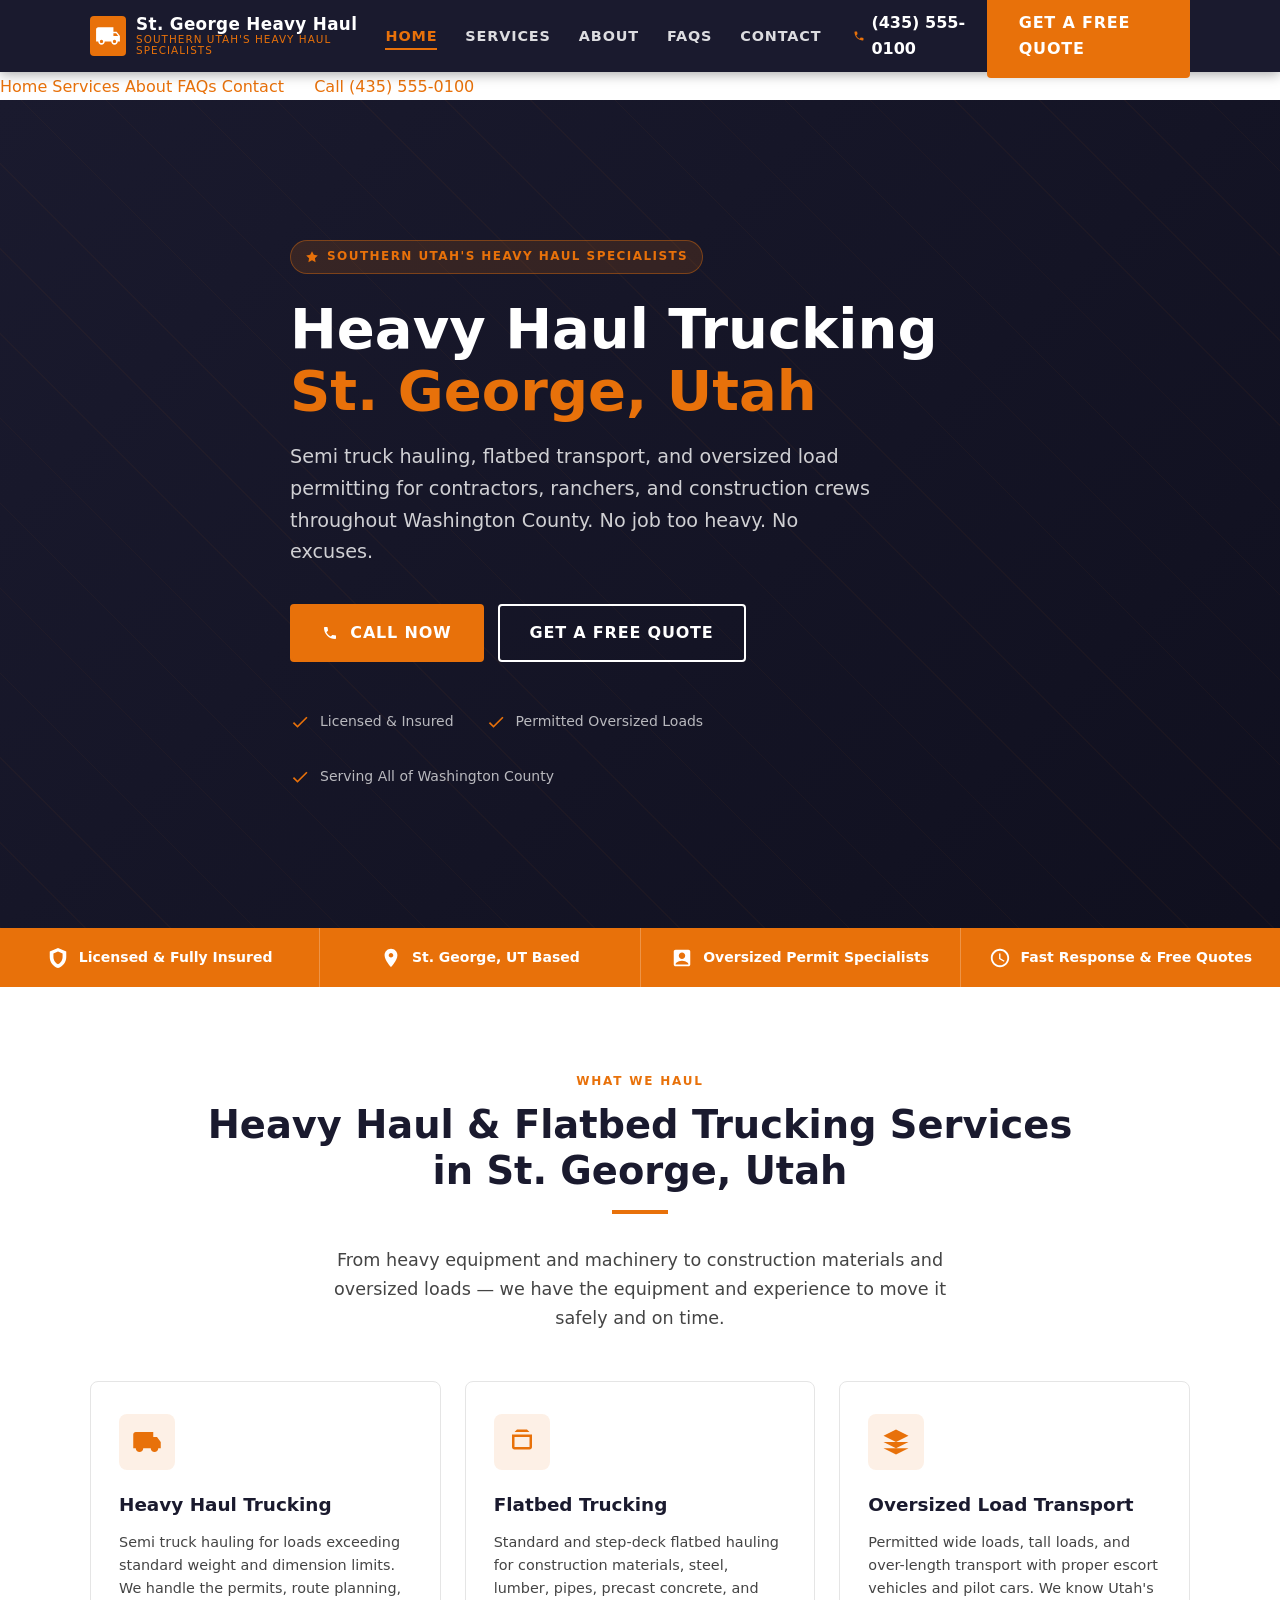
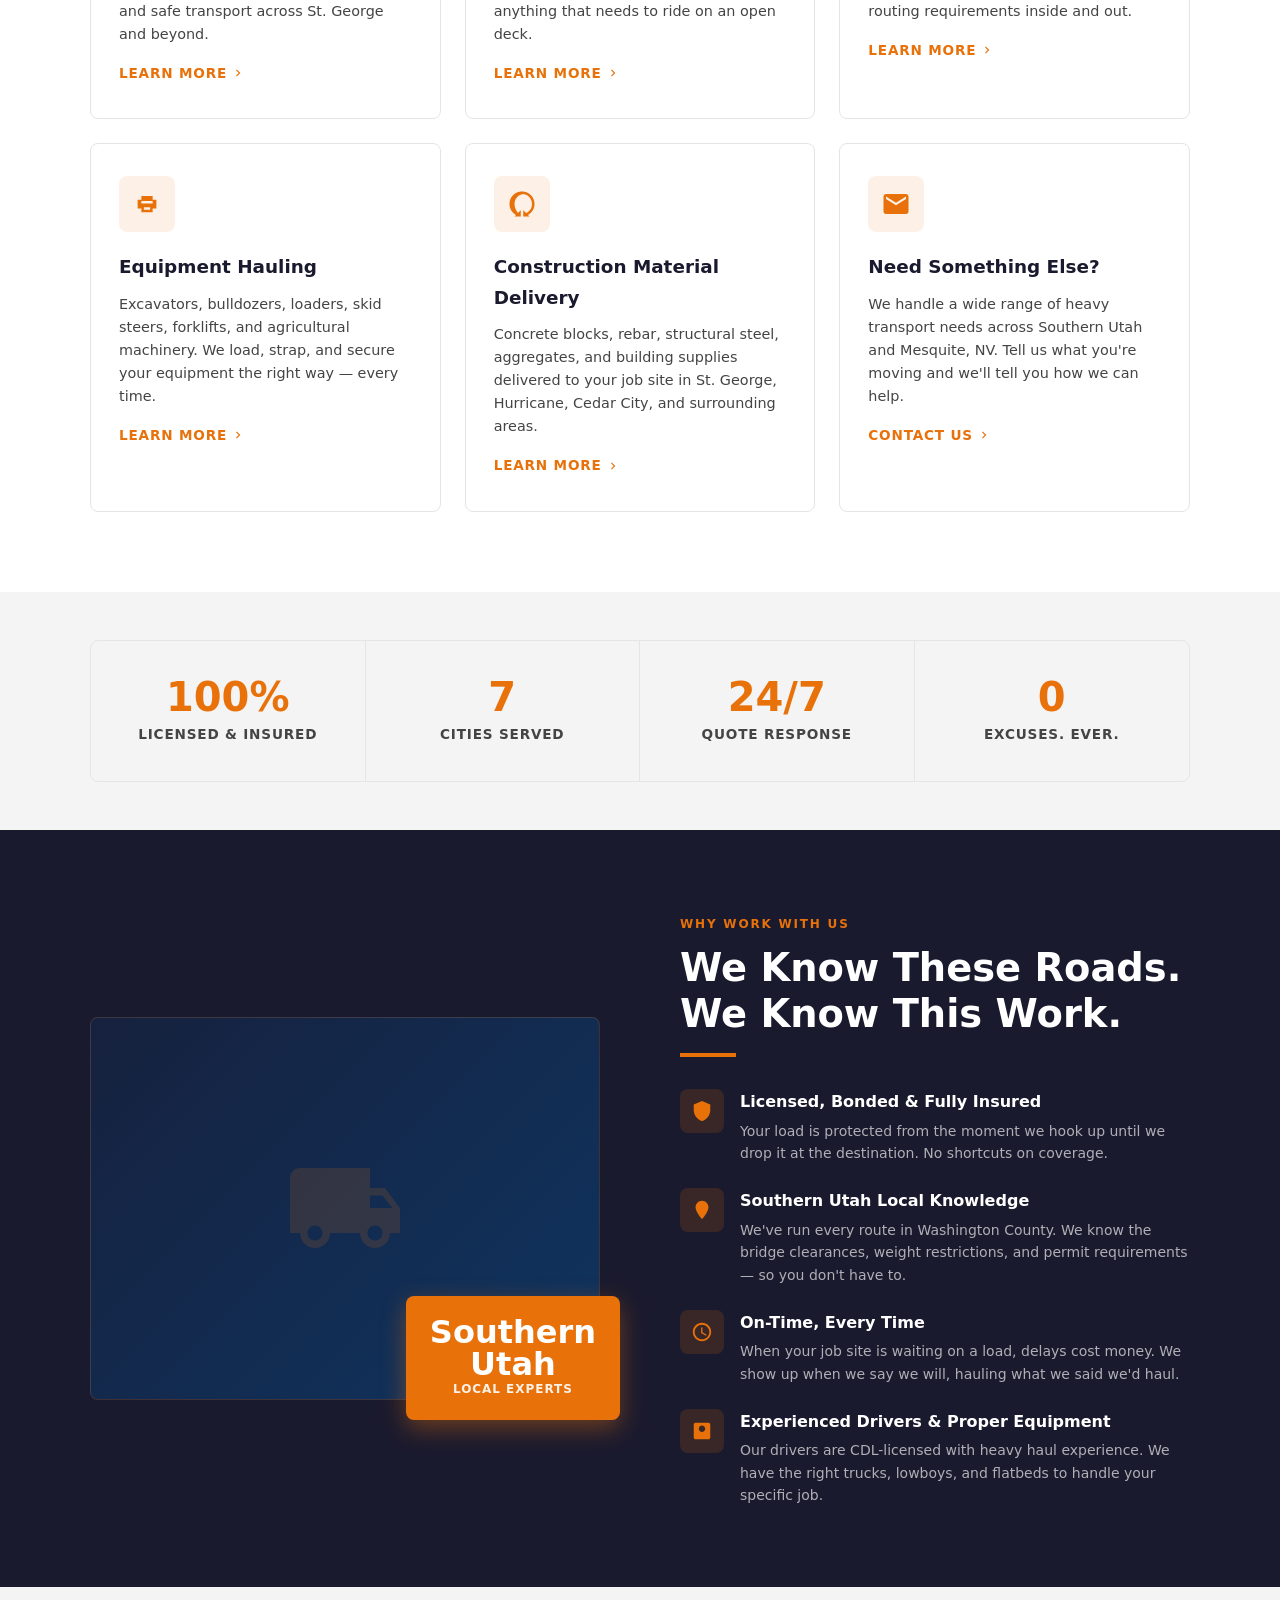
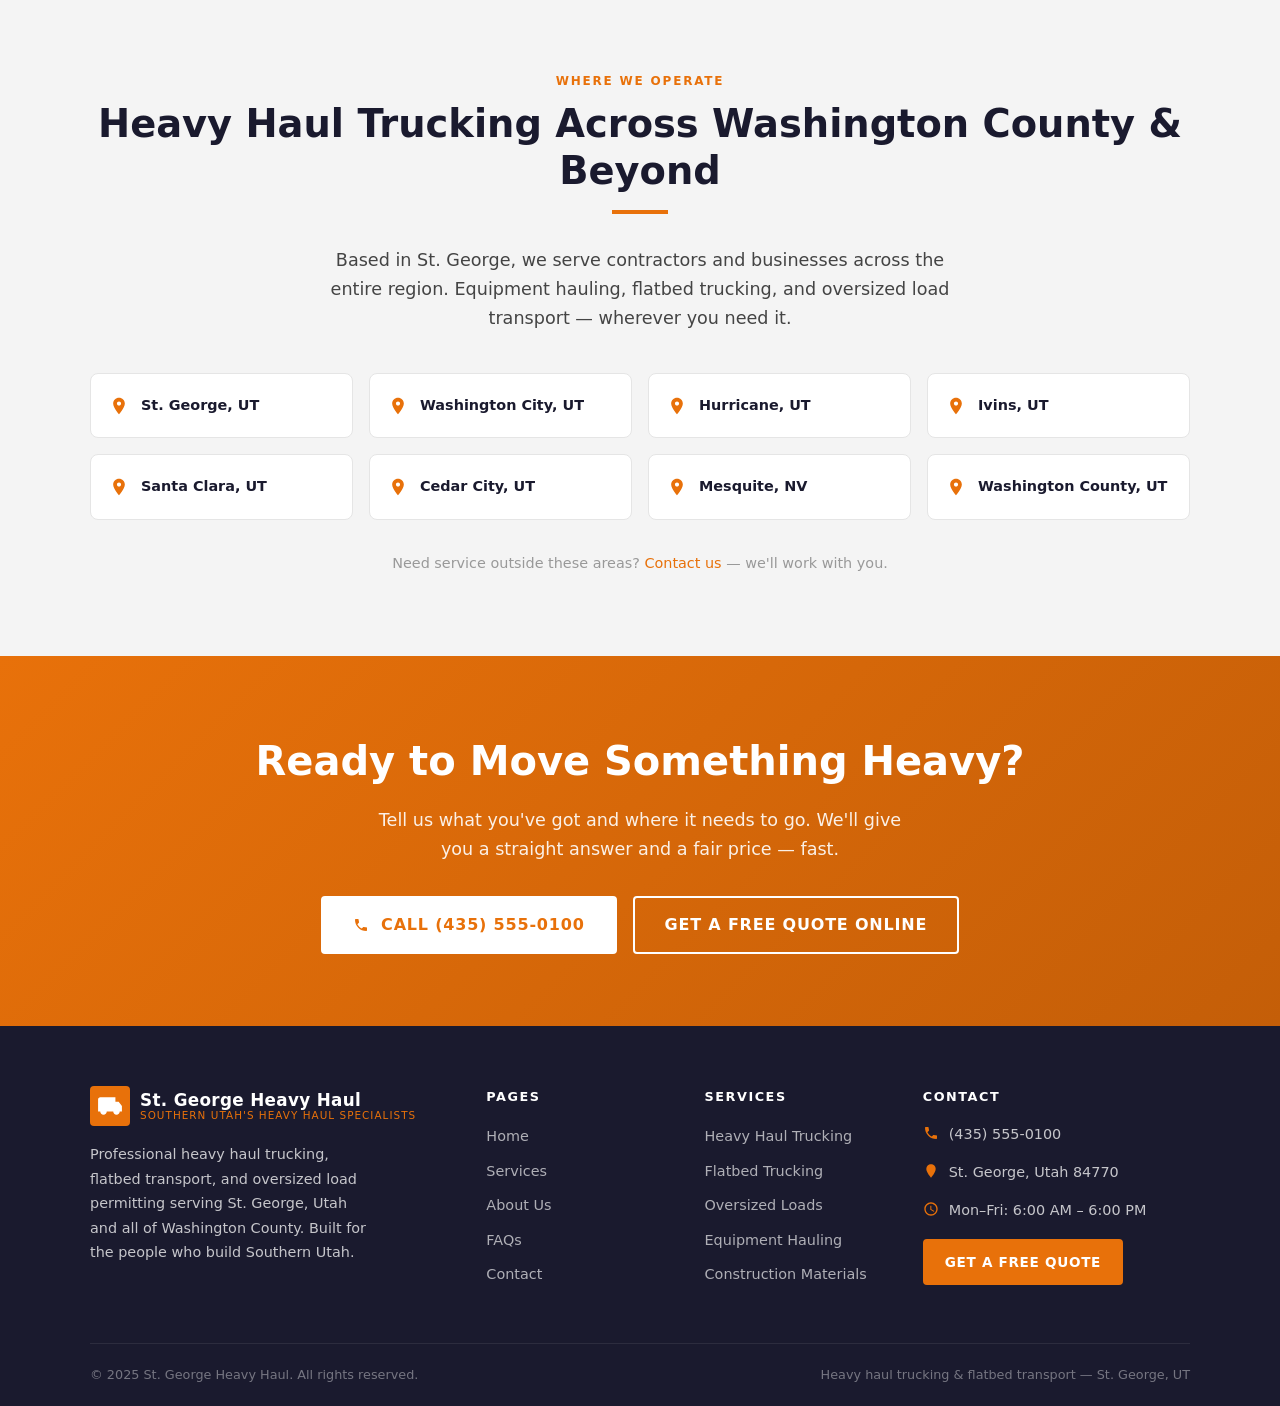
==== index.html @ 9017d4c8 "first commit" ====
<!DOCTYPE html>
<html lang="en">
<head>
  <meta charset="UTF-8" />
  <meta name="viewport" content="width=device-width, initial-scale=1.0" />
  <title>Heavy Haul Trucking St. George Utah | St. George Heavy Haul</title>
  <meta name="description" content="St. George Heavy Haul offers professional heavy haul trucking, flatbed transport, oversized loads, and equipment hauling throughout St. George, UT and Washington County. Call (435) 555-0100 for a free quote." />
  <meta name="robots" content="index, follow" />
  <link rel="canonical" href="https://www.stgeorgeheavyhaul.com/" />

  <!-- Open Graph -->
  <meta property="og:title" content="Heavy Haul Trucking St. George Utah | St. George Heavy Haul" />
  <meta property="og:description" content="Professional heavy haul trucking, flatbed transport, and oversized load services in St. George, UT and all of Washington County." />
  <meta property="og:type" content="website" />
  <meta property="og:url" content="https://www.stgeorgeheavyhaul.com/" />

  <!-- Schema: LocalBusiness -->
  <script type="application/ld+json">
  {
    "@context": "https://schema.org",
    "@type": "LocalBusiness",
    "name": "St. George Heavy Haul",
    "description": "Professional heavy haul trucking, flatbed transport, oversized loads, and equipment hauling serving St. George, Utah and Washington County.",
    "url": "https://www.stgeorgeheavyhaul.com/",
    "telephone": "+14355550100",
    "priceRange": "$$",
    "address": {
      "@type": "PostalAddress",
      "addressLocality": "St. George",
      "addressRegion": "UT",
      "postalCode": "84770",
      "addressCountry": "US"
    },
    "geo": {
      "@type": "GeoCoordinates",
      "latitude": 37.0965,
      "longitude": -113.5684
    },
    "areaServed": [
      "St. George, UT",
      "Washington City, UT",
      "Hurricane, UT",
      "Ivins, UT",
      "Santa Clara, UT",
      "Cedar City, UT",
      "Mesquite, NV"
    ],
    "serviceType": [
      "Heavy Haul Trucking",
      "Flatbed Trucking",
      "Oversized Load Transport",
      "Equipment Hauling",
      "Construction Material Delivery"
    ],
    "openingHours": "Mo-Fr 06:00-18:00",
    "sameAs": []
  }
  </script>

  <link rel="stylesheet" href="css/style.css" />
</head>
<body>

  <!-- ===================== HEADER ===================== -->
  <header class="site-header">
    <div class="container header-inner">
      <a href="index.html" class="site-logo" aria-label="St. George Heavy Haul – Home">
        <div class="logo-icon">
          <!-- Truck SVG icon -->
          <svg viewBox="0 0 24 24" xmlns="http://www.w3.org/2000/svg" aria-hidden="true">
            <path d="M20 8h-3V4H3c-1.1 0-2 .9-2 2v11h2c0 1.66 1.34 3 3 3s3-1.34 3-3h6c0 1.66 1.34 3 3 3s3-1.34 3-3h2v-5l-3-4zM6 18.5c-.83 0-1.5-.67-1.5-1.5s.67-1.5 1.5-1.5 1.5.67 1.5 1.5-.67 1.5-1.5 1.5zm13.5-9l1.96 2.5H17V9.5h2.5zm-1.5 9c-.83 0-1.5-.67-1.5-1.5s.67-1.5 1.5-1.5 1.5.67 1.5 1.5-.67 1.5-1.5 1.5z"/>
          </svg>
        </div>
        <div class="logo-text">
          <span class="logo-name">St. George Heavy Haul</span>
          <span class="logo-tagline">Southern Utah's Heavy Haul Specialists</span>
        </div>
      </a>

      <nav class="site-nav" aria-label="Main navigation">
        <ul class="nav-links">
          <li><a href="index.html" class="active">Home</a></li>
          <li><a href="services.html">Services</a></li>
          <li><a href="about.html">About</a></li>
          <li><a href="faqs.html">FAQs</a></li>
          <li><a href="contact.html">Contact</a></li>
        </ul>
        <div class="header-cta">
          <a href="tel:+14355550100" class="header-phone" aria-label="Call us at (435) 555-0100">
            <svg viewBox="0 0 24 24" aria-hidden="true"><path d="M6.62 10.79c1.44 2.83 3.76 5.14 6.59 6.59l2.2-2.2c.27-.27.67-.36 1.02-.24 1.12.37 2.33.57 3.57.57.55 0 1 .45 1 1V20c0 .55-.45 1-1 1-9.39 0-17-7.61-17-17 0-.55.45-1 1-1h3.5c.55 0 1 .45 1 1 0 1.25.2 2.45.57 3.57.11.35.03.74-.25 1.02l-2.2 2.2z"/></svg>
            (435) 555-0100
          </a>
          <a href="contact.html" class="btn btn-primary">Get a Free Quote</a>
        </div>
      </nav>

      <button class="nav-toggle" aria-label="Toggle navigation" aria-expanded="false">
        <span></span><span></span><span></span>
      </button>
    </div>
  </header>

  <!-- Mobile Nav Overlay -->
  <nav class="mobile-nav" aria-label="Mobile navigation">
    <a href="index.html">Home</a>
    <a href="services.html">Services</a>
    <a href="about.html">About</a>
    <a href="faqs.html">FAQs</a>
    <a href="contact.html">Contact</a>
    <a href="tel:+14355550100" class="mobile-phone">
      <svg viewBox="0 0 24 24" width="20" height="20" fill="white" aria-hidden="true"><path d="M6.62 10.79c1.44 2.83 3.76 5.14 6.59 6.59l2.2-2.2c.27-.27.67-.36 1.02-.24 1.12.37 2.33.57 3.57.57.55 0 1 .45 1 1V20c0 .55-.45 1-1 1-9.39 0-17-7.61-17-17 0-.55.45-1 1-1h3.5c.55 0 1 .45 1 1 0 1.25.2 2.45.57 3.57.11.35.03.74-.25 1.02l-2.2 2.2z"/></svg>
      Call (435) 555-0100
    </a>
  </nav>

  <main>

    <!-- ===================== HERO ===================== -->
    <section class="hero" aria-label="Heavy haul trucking services in St. George Utah">
      <div class="hero-bg" role="img" aria-label="Heavy haul flatbed truck on Southern Utah highway"></div>
      <div class="container">
        <div class="hero-content">
          <div class="hero-badge">
            <svg viewBox="0 0 24 24" width="14" height="14" fill="currentColor" aria-hidden="true"><path d="M12 2l3.09 6.26L22 9.27l-5 4.87 1.18 6.88L12 17.77l-6.18 3.25L7 14.14 2 9.27l6.91-1.01L12 2z"/></svg>
            Southern Utah's Heavy Haul Specialists
          </div>

          <h1>
            Heavy Haul Trucking<br />
            <span class="accent">St. George, Utah</span>
          </h1>

          <p class="hero-sub">
            Semi truck hauling, flatbed transport, and oversized load permitting for contractors, ranchers, and construction crews throughout Washington County. No job too heavy. No excuses.
          </p>

          <div class="hero-actions">
            <a href="tel:+14355550100" class="btn btn-primary">
              <svg viewBox="0 0 24 24" width="16" height="16" fill="currentColor" style="display:inline;vertical-align:middle;margin-right:6px;" aria-hidden="true"><path d="M6.62 10.79c1.44 2.83 3.76 5.14 6.59 6.59l2.2-2.2c.27-.27.67-.36 1.02-.24 1.12.37 2.33.57 3.57.57.55 0 1 .45 1 1V20c0 .55-.45 1-1 1-9.39 0-17-7.61-17-17 0-.55.45-1 1-1h3.5c.55 0 1 .45 1 1 0 1.25.2 2.45.57 3.57.11.35.03.74-.25 1.02l-2.2 2.2z"/></svg>
              Call Now
            </a>
            <a href="contact.html" class="btn btn-outline">Get a Free Quote</a>
          </div>

          <div class="hero-trust">
            <div class="trust-item">
              <svg viewBox="0 0 24 24" aria-hidden="true"><path d="M9 16.17L4.83 12l-1.42 1.41L9 19 21 7l-1.41-1.41z"/></svg>
              Licensed &amp; Insured
            </div>
            <div class="trust-item">
              <svg viewBox="0 0 24 24" aria-hidden="true"><path d="M9 16.17L4.83 12l-1.42 1.41L9 19 21 7l-1.41-1.41z"/></svg>
              Permitted Oversized Loads
            </div>
            <div class="trust-item">
              <svg viewBox="0 0 24 24" aria-hidden="true"><path d="M9 16.17L4.83 12l-1.42 1.41L9 19 21 7l-1.41-1.41z"/></svg>
              Serving All of Washington County
            </div>
          </div>
        </div>
      </div>
    </section>

    <!-- ===================== TRUST BAR ===================== -->
    <div class="trust-bar" role="region" aria-label="Key trust signals">
      <div class="trust-bar-inner">
        <div class="trust-bar-item">
          <svg viewBox="0 0 24 24" aria-hidden="true"><path d="M12 1L3 5v6c0 5.55 3.84 10.74 9 12 5.16-1.26 9-6.45 9-12V5l-9-4zm0 4l5 2.18V11c0 3.5-2.33 6.79-5 7.93-2.67-1.14-5-4.43-5-7.93V7.18L12 5z"/></svg>
          Licensed &amp; Fully Insured
        </div>
        <div class="trust-bar-item">
          <svg viewBox="0 0 24 24" aria-hidden="true"><path d="M12 2C8.13 2 5 5.13 5 9c0 5.25 7 13 7 13s7-7.75 7-13c0-3.87-3.13-7-7-7zm0 9.5c-1.38 0-2.5-1.12-2.5-2.5s1.12-2.5 2.5-2.5 2.5 1.12 2.5 2.5-1.12 2.5-2.5 2.5z"/></svg>
          St. George, UT Based
        </div>
        <div class="trust-bar-item">
          <svg viewBox="0 0 24 24" aria-hidden="true"><path d="M19 3H5c-1.1 0-2 .9-2 2v14c0 1.1.9 2 2 2h14c1.1 0 2-.9 2-2V5c0-1.1-.9-2-2-2zm-7 3c1.93 0 3.5 1.57 3.5 3.5S13.93 13 12 13s-3.5-1.57-3.5-3.5S10.07 6 12 6zm7 13H5v-.23c0-.62.28-1.2.76-1.58C7.47 15.82 9.64 15 12 15s4.53.82 6.24 2.19c.48.38.76.97.76 1.58V19z"/></svg>
          Oversized Permit Specialists
        </div>
        <div class="trust-bar-item">
          <svg viewBox="0 0 24 24" aria-hidden="true"><path d="M11.99 2C6.47 2 2 6.48 2 12s4.47 10 9.99 10C17.52 22 22 17.52 22 12S17.52 2 11.99 2zM12 20c-4.42 0-8-3.58-8-8s3.58-8 8-8 8 3.58 8 8-3.58 8-8 8zm.5-13H11v6l5.25 3.15.75-1.23-4.5-2.67V7z"/></svg>
          Fast Response &amp; Free Quotes
        </div>
      </div>
    </div>

    <!-- ===================== SERVICES OVERVIEW ===================== -->
    <section class="section-pad" aria-labelledby="services-heading">
      <div class="container">
        <div class="text-center" style="margin-bottom: 48px;">
          <span class="section-label">What We Haul</span>
          <h2 class="section-title" id="services-heading">
            Heavy Haul &amp; Flatbed Trucking Services<br />in St. George, Utah
          </h2>
          <div class="divider center"></div>
          <p class="section-sub">
            From heavy equipment and machinery to construction materials and oversized loads — we have the equipment and experience to move it safely and on time.
          </p>
        </div>

        <div class="services-grid">

          <a href="services.html#heavy-haul" class="service-card">
            <div class="service-icon" aria-hidden="true">
              <svg viewBox="0 0 24 24"><path d="M20 8h-3V4H3c-1.1 0-2 .9-2 2v11h2c0 1.66 1.34 3 3 3s3-1.34 3-3h6c0 1.66 1.34 3 3 3s3-1.34 3-3h2v-5l-3-4z"/></svg>
            </div>
            <h3>Heavy Haul Trucking</h3>
            <p>Semi truck hauling for loads exceeding standard weight and dimension limits. We handle the permits, route planning, and safe transport across St. George and beyond.</p>
            <span class="card-link">Learn More <svg viewBox="0 0 24 24" aria-hidden="true"><path d="M8.59 16.59L13.17 12 8.59 7.41 10 6l6 6-6 6z"/></svg></span>
          </a>

          <a href="services.html#flatbed" class="service-card">
            <div class="service-icon" aria-hidden="true">
              <svg viewBox="0 0 24 24"><path d="M4 16c0 1.1.9 2 2 2h12c1.1 0 2-.9 2-2V6H4v10zm2-8h12v8H6V8zm10-6H8L6 4h12l-2-2z"/></svg>
            </div>
            <h3>Flatbed Trucking</h3>
            <p>Standard and step-deck flatbed hauling for construction materials, steel, lumber, pipes, precast concrete, and anything that needs to ride on an open deck.</p>
            <span class="card-link">Learn More <svg viewBox="0 0 24 24" aria-hidden="true"><path d="M8.59 16.59L13.17 12 8.59 7.41 10 6l6 6-6 6z"/></svg></span>
          </a>

          <a href="services.html#oversized" class="service-card">
            <div class="service-icon" aria-hidden="true">
              <svg viewBox="0 0 24 24"><path d="M12 2L2 7l10 5 10-5-10-5zM2 17l10 5 10-5M2 12l10 5 10-5"/></svg>
            </div>
            <h3>Oversized Load Transport</h3>
            <p>Permitted wide loads, tall loads, and over-length transport with proper escort vehicles and pilot cars. We know Utah's routing requirements inside and out.</p>
            <span class="card-link">Learn More <svg viewBox="0 0 24 24" aria-hidden="true"><path d="M8.59 16.59L13.17 12 8.59 7.41 10 6l6 6-6 6z"/></svg></span>
          </a>

          <a href="services.html#equipment" class="service-card">
            <div class="service-icon" aria-hidden="true">
              <svg viewBox="0 0 24 24"><path d="M19.5 8.5h-3v-3h-9v3h-3v7h3v3h9v-3h3v-7zm-5 8h-5v-2h5v2zm2-5h-9v-2h9v2z"/></svg>
            </div>
            <h3>Equipment Hauling</h3>
            <p>Excavators, bulldozers, loaders, skid steers, forklifts, and agricultural machinery. We load, strap, and secure your equipment the right way — every time.</p>
            <span class="card-link">Learn More <svg viewBox="0 0 24 24" aria-hidden="true"><path d="M8.59 16.59L13.17 12 8.59 7.41 10 6l6 6-6 6z"/></svg></span>
          </a>

          <a href="services.html#construction" class="service-card">
            <div class="service-icon" aria-hidden="true">
              <svg viewBox="0 0 24 24"><path d="M13 2.05v2.02c3.95.49 7 3.85 7 7.93 0 3.21-1.81 6-4.72 7.28L13 17v5h5l-1.22-1.22C19.91 19.07 22 15.76 22 12c0-5.18-3.95-9.45-9-9.95zM11 2.05C5.95 2.55 2 6.82 2 12c0 3.76 2.09 7.07 5.22 8.78L6 22h5v-5l-2.28 2.28C7.81 18 6 15.21 6 12c0-4.08 3.05-7.44 7-7.93V2.05z"/></svg>
            </div>
            <h3>Construction Material Delivery</h3>
            <p>Concrete blocks, rebar, structural steel, aggregates, and building supplies delivered to your job site in St. George, Hurricane, Cedar City, and surrounding areas.</p>
            <span class="card-link">Learn More <svg viewBox="0 0 24 24" aria-hidden="true"><path d="M8.59 16.59L13.17 12 8.59 7.41 10 6l6 6-6 6z"/></svg></span>
          </a>

          <a href="contact.html" class="service-card">
            <div class="service-icon" aria-hidden="true">
              <svg viewBox="0 0 24 24"><path d="M20 4H4c-1.1 0-2 .9-2 2v12c0 1.1.9 2 2 2h16c1.1 0 2-.9 2-2V6c0-1.1-.9-2-2-2zm0 4l-8 5-8-5V6l8 5 8-5v2z"/></svg>
            </div>
            <h3>Need Something Else?</h3>
            <p>We handle a wide range of heavy transport needs across Southern Utah and Mesquite, NV. Tell us what you're moving and we'll tell you how we can help.</p>
            <span class="card-link">Contact Us <svg viewBox="0 0 24 24" aria-hidden="true"><path d="M8.59 16.59L13.17 12 8.59 7.41 10 6l6 6-6 6z"/></svg></span>
          </a>

        </div>
      </div>
    </section>

    <!-- ===================== STATS ROW ===================== -->
    <section class="section-pad-sm" style="background: var(--off-white);" aria-label="Company statistics">
      <div class="container">
        <div class="stats-row">
          <div class="stat-block">
            <div class="num">100%</div>
            <div class="label">Licensed &amp; Insured</div>
          </div>
          <div class="stat-block">
            <div class="num">7</div>
            <div class="label">Cities Served</div>
          </div>
          <div class="stat-block">
            <div class="num">24/7</div>
            <div class="label">Quote Response</div>
          </div>
          <div class="stat-block">
            <div class="num">0</div>
            <div class="label">Excuses. Ever.</div>
          </div>
        </div>
      </div>
    </section>

    <!-- ===================== WHY CHOOSE US ===================== -->
    <section class="section-pad why-section" aria-labelledby="why-heading">
      <div class="container">
        <div class="why-grid">
          <div class="why-image-block">
            <div class="why-image-placeholder" role="img" aria-label="Heavy haul flatbed truck loaded with construction equipment in Washington County Utah">
              <svg viewBox="0 0 24 24" xmlns="http://www.w3.org/2000/svg" aria-hidden="true">
                <path d="M20 8h-3V4H3c-1.1 0-2 .9-2 2v11h2c0 1.66 1.34 3 3 3s3-1.34 3-3h6c0 1.66 1.34 3 3 3s3-1.34 3-3h2v-5l-3-4zM6 18.5c-.83 0-1.5-.67-1.5-1.5s.67-1.5 1.5-1.5 1.5.67 1.5 1.5-.67 1.5-1.5 1.5zm13.5-9l1.96 2.5H17V9.5h2.5zm-1.5 9c-.83 0-1.5-.67-1.5-1.5s.67-1.5 1.5-1.5 1.5.67 1.5 1.5-.67 1.5-1.5 1.5z"/>
              </svg>
            </div>
            <div class="why-stat-badge">
              <div class="stat-num">Southern<br />Utah</div>
              <div class="stat-label">Local Experts</div>
            </div>
          </div>

          <div class="why-text">
            <span class="section-label">Why Work With Us</span>
            <h2 class="section-title light" id="why-heading">
              We Know These Roads.<br />We Know This Work.
            </h2>
            <div class="divider"></div>

            <div class="why-list">
              <div class="why-item">
                <div class="why-item-icon" aria-hidden="true">
                  <svg viewBox="0 0 24 24"><path d="M12 1L3 5v6c0 5.55 3.84 10.74 9 12 5.16-1.26 9-6.45 9-12V5l-9-4z"/></svg>
                </div>
                <div class="why-item-text">
                  <h4>Licensed, Bonded &amp; Fully Insured</h4>
                  <p>Your load is protected from the moment we hook up until we drop it at the destination. No shortcuts on coverage.</p>
                </div>
              </div>

              <div class="why-item">
                <div class="why-item-icon" aria-hidden="true">
                  <svg viewBox="0 0 24 24"><path d="M12 2C8.13 2 5 5.13 5 9c0 5.25 7 13 7 13s7-7.75 7-13c0-3.87-3.13-7-7-7z"/></svg>
                </div>
                <div class="why-item-text">
                  <h4>Southern Utah Local Knowledge</h4>
                  <p>We've run every route in Washington County. We know the bridge clearances, weight restrictions, and permit requirements — so you don't have to.</p>
                </div>
              </div>

              <div class="why-item">
                <div class="why-item-icon" aria-hidden="true">
                  <svg viewBox="0 0 24 24"><path d="M11.99 2C6.47 2 2 6.48 2 12s4.47 10 9.99 10C17.52 22 22 17.52 22 12S17.52 2 11.99 2zM12 20c-4.42 0-8-3.58-8-8s3.58-8 8-8 8 3.58 8 8-3.58 8-8 8zm.5-13H11v6l5.25 3.15.75-1.23-4.5-2.67V7z"/></svg>
                </div>
                <div class="why-item-text">
                  <h4>On-Time, Every Time</h4>
                  <p>When your job site is waiting on a load, delays cost money. We show up when we say we will, hauling what we said we'd haul.</p>
                </div>
              </div>

              <div class="why-item">
                <div class="why-item-icon" aria-hidden="true">
                  <svg viewBox="0 0 24 24"><path d="M19 3H5c-1.1 0-2 .9-2 2v14c0 1.1.9 2 2 2h14c1.1 0 2-.9 2-2V5c0-1.1-.9-2-2-2zm-7 3c1.93 0 3.5 1.57 3.5 3.5S13.93 13 12 13s-3.5-1.57-3.5-3.5S10.07 6 12 6z"/></svg>
                </div>
                <div class="why-item-text">
                  <h4>Experienced Drivers &amp; Proper Equipment</h4>
                  <p>Our drivers are CDL-licensed with heavy haul experience. We have the right trucks, lowboys, and flatbeds to handle your specific job.</p>
                </div>
              </div>
            </div>
          </div>
        </div>
      </div>
    </section>

    <!-- ===================== SERVICE AREAS ===================== -->
    <section class="section-pad areas-section" aria-labelledby="areas-heading">
      <div class="container">
        <div class="text-center" style="margin-bottom: 40px;">
          <span class="section-label">Where We Operate</span>
          <h2 class="section-title" id="areas-heading">
            Heavy Haul Trucking Across Washington County &amp; Beyond
          </h2>
          <div class="divider center"></div>
          <p class="section-sub">
            Based in St. George, we serve contractors and businesses across the entire region. Equipment hauling, flatbed trucking, and oversized load transport — wherever you need it.
          </p>
        </div>

        <div class="areas-grid">
          <div class="area-card">
            <svg viewBox="0 0 24 24" aria-hidden="true"><path d="M12 2C8.13 2 5 5.13 5 9c0 5.25 7 13 7 13s7-7.75 7-13c0-3.87-3.13-7-7-7zm0 9.5c-1.38 0-2.5-1.12-2.5-2.5s1.12-2.5 2.5-2.5 2.5 1.12 2.5 2.5-1.12 2.5-2.5 2.5z"/></svg>
            <span>St. George, UT</span>
          </div>
          <div class="area-card">
            <svg viewBox="0 0 24 24" aria-hidden="true"><path d="M12 2C8.13 2 5 5.13 5 9c0 5.25 7 13 7 13s7-7.75 7-13c0-3.87-3.13-7-7-7zm0 9.5c-1.38 0-2.5-1.12-2.5-2.5s1.12-2.5 2.5-2.5 2.5 1.12 2.5 2.5-1.12 2.5-2.5 2.5z"/></svg>
            <span>Washington City, UT</span>
          </div>
          <div class="area-card">
            <svg viewBox="0 0 24 24" aria-hidden="true"><path d="M12 2C8.13 2 5 5.13 5 9c0 5.25 7 13 7 13s7-7.75 7-13c0-3.87-3.13-7-7-7zm0 9.5c-1.38 0-2.5-1.12-2.5-2.5s1.12-2.5 2.5-2.5 2.5 1.12 2.5 2.5-1.12 2.5-2.5 2.5z"/></svg>
            <span>Hurricane, UT</span>
          </div>
          <div class="area-card">
            <svg viewBox="0 0 24 24" aria-hidden="true"><path d="M12 2C8.13 2 5 5.13 5 9c0 5.25 7 13 7 13s7-7.75 7-13c0-3.87-3.13-7-7-7zm0 9.5c-1.38 0-2.5-1.12-2.5-2.5s1.12-2.5 2.5-2.5 2.5 1.12 2.5 2.5-1.12 2.5-2.5 2.5z"/></svg>
            <span>Ivins, UT</span>
          </div>
          <div class="area-card">
            <svg viewBox="0 0 24 24" aria-hidden="true"><path d="M12 2C8.13 2 5 5.13 5 9c0 5.25 7 13 7 13s7-7.75 7-13c0-3.87-3.13-7-7-7zm0 9.5c-1.38 0-2.5-1.12-2.5-2.5s1.12-2.5 2.5-2.5 2.5 1.12 2.5 2.5-1.12 2.5-2.5 2.5z"/></svg>
            <span>Santa Clara, UT</span>
          </div>
          <div class="area-card">
            <svg viewBox="0 0 24 24" aria-hidden="true"><path d="M12 2C8.13 2 5 5.13 5 9c0 5.25 7 13 7 13s7-7.75 7-13c0-3.87-3.13-7-7-7zm0 9.5c-1.38 0-2.5-1.12-2.5-2.5s1.12-2.5 2.5-2.5 2.5 1.12 2.5 2.5-1.12 2.5-2.5 2.5z"/></svg>
            <span>Cedar City, UT</span>
          </div>
          <div class="area-card">
            <svg viewBox="0 0 24 24" aria-hidden="true"><path d="M12 2C8.13 2 5 5.13 5 9c0 5.25 7 13 7 13s7-7.75 7-13c0-3.87-3.13-7-7-7zm0 9.5c-1.38 0-2.5-1.12-2.5-2.5s1.12-2.5 2.5-2.5 2.5 1.12 2.5 2.5-1.12 2.5-2.5 2.5z"/></svg>
            <span>Mesquite, NV</span>
          </div>
          <div class="area-card">
            <svg viewBox="0 0 24 24" aria-hidden="true"><path d="M12 2C8.13 2 5 5.13 5 9c0 5.25 7 13 7 13s7-7.75 7-13c0-3.87-3.13-7-7-7zm0 9.5c-1.38 0-2.5-1.12-2.5-2.5s1.12-2.5 2.5-2.5 2.5 1.12 2.5 2.5-1.12 2.5-2.5 2.5z"/></svg>
            <span>Washington County, UT</span>
          </div>
        </div>

        <p style="text-align:center; margin-top: 32px; color: var(--gray-mid); font-size: 0.9rem;">
          Need service outside these areas? <a href="contact.html">Contact us</a> — we'll work with you.
        </p>
      </div>
    </section>

    <!-- ===================== CTA BANNER ===================== -->
    <section class="cta-banner" aria-label="Contact us call to action">
      <div class="container">
        <h2>Ready to Move Something Heavy?</h2>
        <p>
          Tell us what you've got and where it needs to go. We'll give you a straight answer and a fair price — fast.
        </p>
        <div class="cta-actions">
          <a href="tel:+14355550100" class="btn btn-white">
            <svg viewBox="0 0 24 24" width="16" height="16" fill="currentColor" style="display:inline;vertical-align:middle;margin-right:6px;" aria-hidden="true"><path d="M6.62 10.79c1.44 2.83 3.76 5.14 6.59 6.59l2.2-2.2c.27-.27.67-.36 1.02-.24 1.12.37 2.33.57 3.57.57.55 0 1 .45 1 1V20c0 .55-.45 1-1 1-9.39 0-17-7.61-17-17 0-.55.45-1 1-1h3.5c.55 0 1 .45 1 1 0 1.25.2 2.45.57 3.57.11.35.03.74-.25 1.02l-2.2 2.2z"/></svg>
            Call (435) 555-0100
          </a>
          <a href="contact.html" class="btn btn-outline">Get a Free Quote Online</a>
        </div>
      </div>
    </section>

  </main>

  <!-- ===================== FOOTER ===================== -->
  <footer class="site-footer" aria-label="Site footer">
    <div class="container">
      <div class="footer-grid">
        <div class="footer-brand">
          <a href="index.html" class="site-logo" aria-label="St. George Heavy Haul – Home">
            <div class="logo-icon">
              <svg viewBox="0 0 24 24" aria-hidden="true"><path d="M20 8h-3V4H3c-1.1 0-2 .9-2 2v11h2c0 1.66 1.34 3 3 3s3-1.34 3-3h6c0 1.66 1.34 3 3 3s3-1.34 3-3h2v-5l-3-4z"/></svg>
            </div>
            <div class="logo-text">
              <span class="logo-name">St. George Heavy Haul</span>
              <span class="logo-tagline">Southern Utah's Heavy Haul Specialists</span>
            </div>
          </a>
          <p>Professional heavy haul trucking, flatbed transport, and oversized load permitting serving St. George, Utah and all of Washington County. Built for the people who build Southern Utah.</p>
        </div>

        <div class="footer-col">
          <h4>Pages</h4>
          <ul>
            <li><a href="index.html">Home</a></li>
            <li><a href="services.html">Services</a></li>
            <li><a href="about.html">About Us</a></li>
            <li><a href="faqs.html">FAQs</a></li>
            <li><a href="contact.html">Contact</a></li>
          </ul>
        </div>

        <div class="footer-col">
          <h4>Services</h4>
          <ul>
            <li><a href="services.html#heavy-haul">Heavy Haul Trucking</a></li>
            <li><a href="services.html#flatbed">Flatbed Trucking</a></li>
            <li><a href="services.html#oversized">Oversized Loads</a></li>
            <li><a href="services.html#equipment">Equipment Hauling</a></li>
            <li><a href="services.html#construction">Construction Materials</a></li>
          </ul>
        </div>

        <div class="footer-col">
          <h4>Contact</h4>
          <div class="footer-contact-item">
            <svg viewBox="0 0 24 24" aria-hidden="true"><path d="M6.62 10.79c1.44 2.83 3.76 5.14 6.59 6.59l2.2-2.2c.27-.27.67-.36 1.02-.24 1.12.37 2.33.57 3.57.57.55 0 1 .45 1 1V20c0 .55-.45 1-1 1-9.39 0-17-7.61-17-17 0-.55.45-1 1-1h3.5c.55 0 1 .45 1 1 0 1.25.2 2.45.57 3.57.11.35.03.74-.25 1.02l-2.2 2.2z"/></svg>
            <a href="tel:+14355550100">(435) 555-0100</a>
          </div>
          <div class="footer-contact-item">
            <svg viewBox="0 0 24 24" aria-hidden="true"><path d="M12 2C8.13 2 5 5.13 5 9c0 5.25 7 13 7 13s7-7.75 7-13c0-3.87-3.13-7-7-7z"/></svg>
            <span>St. George, Utah 84770</span>
          </div>
          <div class="footer-contact-item">
            <svg viewBox="0 0 24 24" aria-hidden="true"><path d="M11.99 2C6.47 2 2 6.48 2 12s4.47 10 9.99 10C17.52 22 22 17.52 22 12S17.52 2 11.99 2zM12 20c-4.42 0-8-3.58-8-8s3.58-8 8-8 8 3.58 8 8-3.58 8-8 8zm.5-13H11v6l5.25 3.15.75-1.23-4.5-2.67V7z"/></svg>
            <span>Mon–Fri: 6:00 AM – 6:00 PM</span>
          </div>
          <div style="margin-top: 16px;">
            <a href="contact.html" class="btn btn-primary" style="padding: 10px 20px; font-size: 0.85rem;">Get a Free Quote</a>
          </div>
        </div>
      </div>

      <div class="footer-bottom">
        <span>&copy; 2025 St. George Heavy Haul. All rights reserved.</span>
        <span>Heavy haul trucking &amp; flatbed transport — St. George, UT</span>
      </div>
    </div>
  </footer>

  <script src="js/main.js"></script>
</body>
</html>
---- css/style.css ----
/* =============================================
   St. George Heavy Haul — Main Stylesheet
   ============================================= */

/* --- Reset & Base --- */
*, *::before, *::after {
  box-sizing: border-box;
  margin: 0;
  padding: 0;
}

:root {
  --charcoal: #1a1a2e;
  --charcoal-mid: #16213e;
  --charcoal-light: #0f3460;
  --orange: #e8710a;
  --orange-dark: #c45e08;
  --orange-light: #ff8c2a;
  --white: #ffffff;
  --off-white: #f4f4f4;
  --gray-light: #e5e5e5;
  --gray-mid: #999;
  --gray-dark: #444;
  --text: #1a1a2e;
  --font-sans: 'Segoe UI', system-ui, -apple-system, sans-serif;
  --max-width: 1140px;
  --header-height: 72px;
}

html {
  scroll-behavior: smooth;
}

body {
  font-family: var(--font-sans);
  color: var(--text);
  background: var(--white);
  line-height: 1.65;
  font-size: 16px;
}

img {
  max-width: 100%;
  display: block;
}

a {
  color: var(--orange);
  text-decoration: none;
}

a:hover {
  color: var(--orange-dark);
}

ul {
  list-style: none;
}

/* --- Utility --- */
.container {
  max-width: var(--max-width);
  margin: 0 auto;
  padding: 0 20px;
}

.section-pad {
  padding: 80px 0;
}

.section-pad-sm {
  padding: 48px 0;
}

.text-center { text-align: center; }
.text-orange { color: var(--orange); }

.btn {
  display: inline-block;
  padding: 14px 30px;
  border-radius: 4px;
  font-size: 1rem;
  font-weight: 700;
  text-transform: uppercase;
  letter-spacing: 0.05em;
  cursor: pointer;
  border: 2px solid transparent;
  transition: background 0.2s, color 0.2s, border-color 0.2s, transform 0.15s;
  text-decoration: none;
}

.btn:active {
  transform: translateY(1px);
}

.btn-primary {
  background: var(--orange);
  color: var(--white);
  border-color: var(--orange);
}

.btn-primary:hover {
  background: var(--orange-dark);
  border-color: var(--orange-dark);
  color: var(--white);
}

.btn-outline {
  background: transparent;
  color: var(--white);
  border-color: var(--white);
}

.btn-outline:hover {
  background: var(--white);
  color: var(--charcoal);
}

.btn-outline-orange {
  background: transparent;
  color: var(--orange);
  border-color: var(--orange);
}

.btn-outline-orange:hover {
  background: var(--orange);
  color: var(--white);
}

/* --- Section Headings --- */
.section-label {
  display: inline-block;
  font-size: 0.75rem;
  font-weight: 700;
  letter-spacing: 0.15em;
  text-transform: uppercase;
  color: var(--orange);
  margin-bottom: 10px;
}

.section-title {
  font-size: clamp(1.75rem, 3vw, 2.5rem);
  font-weight: 800;
  color: var(--charcoal);
  line-height: 1.2;
  margin-bottom: 16px;
}

.section-title.light {
  color: var(--white);
}

.section-sub {
  font-size: 1.1rem;
  color: var(--gray-dark);
  max-width: 620px;
  margin: 0 auto 40px;
}

.section-sub.light {
  color: rgba(255,255,255,0.8);
}

.divider {
  width: 56px;
  height: 4px;
  background: var(--orange);
  margin: 16px 0 32px;
}

.divider.center {
  margin: 16px auto 32px;
}

/* =============================================
   HEADER
   ============================================= */
.site-header {
  position: sticky;
  top: 0;
  z-index: 1000;
  background: var(--charcoal);
  box-shadow: 0 2px 12px rgba(0,0,0,0.35);
  height: var(--header-height);
  display: flex;
  align-items: center;
}

.header-inner {
  display: flex;
  align-items: center;
  justify-content: space-between;
  width: 100%;
}

.site-logo {
  display: flex;
  align-items: center;
  gap: 10px;
  text-decoration: none;
}

.logo-icon {
  width: 40px;
  height: 40px;
  background: var(--orange);
  border-radius: 4px;
  display: flex;
  align-items: center;
  justify-content: center;
}

.logo-icon svg {
  width: 26px;
  height: 26px;
  fill: var(--white);
}

.logo-text {
  display: flex;
  flex-direction: column;
  line-height: 1.1;
}

.logo-name {
  font-size: 1.05rem;
  font-weight: 800;
  color: var(--white);
  letter-spacing: 0.02em;
}

.logo-tagline {
  font-size: 0.65rem;
  font-weight: 500;
  color: var(--orange);
  text-transform: uppercase;
  letter-spacing: 0.1em;
}

.site-nav {
  display: flex;
  align-items: center;
  gap: 32px;
}

.nav-links {
  display: flex;
  gap: 28px;
}

.nav-links a {
  color: rgba(255,255,255,0.85);
  font-size: 0.9rem;
  font-weight: 600;
  text-transform: uppercase;
  letter-spacing: 0.06em;
  text-decoration: none;
  transition: color 0.2s;
  padding: 4px 0;
  border-bottom: 2px solid transparent;
}

.nav-links a:hover,
.nav-links a.active {
  color: var(--orange);
  border-bottom-color: var(--orange);
}

.header-cta {
  display: flex;
  align-items: center;
  gap: 12px;
}

.header-phone {
  display: flex;
  align-items: center;
  gap: 6px;
  color: var(--white);
  font-weight: 700;
  font-size: 1rem;
  text-decoration: none;
  transition: color 0.2s;
}

.header-phone:hover {
  color: var(--orange);
}

.header-phone svg {
  width: 16px;
  height: 16px;
  fill: var(--orange);
}

/* Mobile nav toggle */
.nav-toggle {
  display: none;
  flex-direction: column;
  gap: 5px;
  background: none;
  border: none;
  cursor: pointer;
  padding: 4px;
}

.nav-toggle span {
  display: block;
  width: 24px;
  height: 2px;
  background: var(--white);
  border-radius: 2px;
  transition: transform 0.3s, opacity 0.3s;
}

.nav-toggle.open span:nth-child(1) { transform: translateY(7px) rotate(45deg); }
.nav-toggle.open span:nth-child(2) { opacity: 0; }
.nav-toggle.open span:nth-child(3) { transform: translateY(-7px) rotate(-45deg); }

/* =============================================
   FOOTER
   ============================================= */
.site-footer {
  background: var(--charcoal);
  color: rgba(255,255,255,0.75);
  padding: 60px 0 0;
}

.footer-grid {
  display: grid;
  grid-template-columns: 2fr 1fr 1fr 1.5fr;
  gap: 40px;
  padding-bottom: 48px;
  border-bottom: 1px solid rgba(255,255,255,0.08);
}

.footer-brand p {
  font-size: 0.9rem;
  line-height: 1.7;
  margin-top: 16px;
  max-width: 280px;
}

.footer-col h4 {
  color: var(--white);
  font-size: 0.8rem;
  font-weight: 700;
  text-transform: uppercase;
  letter-spacing: 0.12em;
  margin-bottom: 16px;
}

.footer-col ul li {
  margin-bottom: 8px;
}

.footer-col ul li a {
  color: rgba(255,255,255,0.65);
  font-size: 0.9rem;
  transition: color 0.2s;
}

.footer-col ul li a:hover {
  color: var(--orange);
}

.footer-contact-item {
  display: flex;
  align-items: flex-start;
  gap: 10px;
  margin-bottom: 14px;
  font-size: 0.9rem;
}

.footer-contact-item svg {
  width: 16px;
  height: 16px;
  fill: var(--orange);
  flex-shrink: 0;
  margin-top: 2px;
}

.footer-contact-item a {
  color: rgba(255,255,255,0.75);
}

.footer-contact-item a:hover {
  color: var(--orange);
}

.footer-bottom {
  display: flex;
  align-items: center;
  justify-content: space-between;
  padding: 20px 0;
  font-size: 0.8rem;
  color: rgba(255,255,255,0.4);
}

.footer-bottom a {
  color: rgba(255,255,255,0.4);
}

.footer-bottom a:hover {
  color: var(--orange);
}

/* =============================================
   HERO (Homepage)
   ============================================= */
.hero {
  position: relative;
  min-height: calc(100vh - var(--header-height));
  display: flex;
  align-items: center;
  overflow: hidden;
  background: var(--charcoal);
}

.hero-bg {
  position: absolute;
  inset: 0;
  background:
    linear-gradient(135deg, rgba(26,26,46,0.92) 0%, rgba(14,14,28,0.85) 100%),
    url('images/hero-bg.jpg') center/cover no-repeat;
  z-index: 0;
}

/* Fallback geometric pattern when no image */
.hero-bg::after {
  content: '';
  position: absolute;
  inset: 0;
  background-image:
    repeating-linear-gradient(
      45deg,
      rgba(232,113,10,0.04) 0px,
      rgba(232,113,10,0.04) 1px,
      transparent 1px,
      transparent 60px
    );
}

.hero-content {
  position: relative;
  z-index: 1;
  max-width: 700px;
}

.hero-badge {
  display: inline-flex;
  align-items: center;
  gap: 8px;
  background: rgba(232,113,10,0.15);
  border: 1px solid rgba(232,113,10,0.4);
  color: var(--orange);
  font-size: 0.75rem;
  font-weight: 700;
  letter-spacing: 0.12em;
  text-transform: uppercase;
  padding: 6px 14px;
  border-radius: 30px;
  margin-bottom: 24px;
}

.hero h1 {
  font-size: clamp(2rem, 5vw, 3.5rem);
  font-weight: 900;
  color: var(--white);
  line-height: 1.1;
  margin-bottom: 20px;
}

.hero h1 .accent {
  color: var(--orange);
}

.hero-sub {
  font-size: clamp(1rem, 2vw, 1.2rem);
  color: rgba(255,255,255,0.8);
  margin-bottom: 36px;
  max-width: 580px;
}

.hero-actions {
  display: flex;
  gap: 14px;
  flex-wrap: wrap;
}

.hero-trust {
  margin-top: 48px;
  display: flex;
  gap: 32px;
  flex-wrap: wrap;
}

.trust-item {
  display: flex;
  align-items: center;
  gap: 10px;
  color: rgba(255,255,255,0.7);
  font-size: 0.875rem;
  font-weight: 500;
}

.trust-item svg {
  width: 20px;
  height: 20px;
  fill: var(--orange);
  flex-shrink: 0;
}

/* =============================================
   TRUST BAR
   ============================================= */
.trust-bar {
  background: var(--orange);
  padding: 0;
}

.trust-bar-inner {
  display: flex;
  align-items: stretch;
  justify-content: space-between;
}

.trust-bar-item {
  display: flex;
  align-items: center;
  gap: 10px;
  padding: 18px 24px;
  color: var(--white);
  font-size: 0.875rem;
  font-weight: 600;
  flex: 1;
  justify-content: center;
  border-right: 1px solid rgba(255,255,255,0.25);
}

.trust-bar-item:last-child {
  border-right: none;
}

.trust-bar-item svg {
  width: 22px;
  height: 22px;
  fill: var(--white);
  flex-shrink: 0;
}

/* =============================================
   SERVICES GRID
   ============================================= */
.services-grid {
  display: grid;
  grid-template-columns: repeat(3, 1fr);
  gap: 24px;
}

.service-card {
  background: var(--white);
  border: 1px solid var(--gray-light);
  border-radius: 8px;
  padding: 32px 28px;
  transition: border-color 0.2s, box-shadow 0.2s, transform 0.2s;
  text-decoration: none;
  color: inherit;
  display: block;
}

.service-card:hover {
  border-color: var(--orange);
  box-shadow: 0 8px 32px rgba(232,113,10,0.12);
  transform: translateY(-3px);
  color: inherit;
}

.service-icon {
  width: 56px;
  height: 56px;
  background: rgba(232,113,10,0.1);
  border-radius: 8px;
  display: flex;
  align-items: center;
  justify-content: center;
  margin-bottom: 20px;
}

.service-icon svg {
  width: 30px;
  height: 30px;
  fill: var(--orange);
}

.service-card h3 {
  font-size: 1.15rem;
  font-weight: 700;
  color: var(--charcoal);
  margin-bottom: 10px;
}

.service-card p {
  font-size: 0.9rem;
  color: var(--gray-dark);
  line-height: 1.6;
}

.service-card .card-link {
  display: inline-flex;
  align-items: center;
  gap: 4px;
  color: var(--orange);
  font-size: 0.85rem;
  font-weight: 700;
  text-transform: uppercase;
  letter-spacing: 0.06em;
  margin-top: 16px;
}

.service-card .card-link svg {
  width: 14px;
  height: 14px;
  fill: var(--orange);
  transition: transform 0.2s;
}

.service-card:hover .card-link svg {
  transform: translateX(3px);
}

/* =============================================
   WHY CHOOSE US
   ============================================= */
.why-section {
  background: var(--charcoal);
}

.why-grid {
  display: grid;
  grid-template-columns: 1fr 1fr;
  gap: 80px;
  align-items: center;
}

.why-image-block {
  position: relative;
}

.why-image-placeholder {
  background: linear-gradient(135deg, var(--charcoal-mid) 0%, var(--charcoal-light) 100%);
  border-radius: 8px;
  aspect-ratio: 4/3;
  display: flex;
  align-items: center;
  justify-content: center;
  border: 1px solid rgba(232,113,10,0.2);
  overflow: hidden;
}

.why-image-placeholder svg {
  width: 120px;
  height: 120px;
  fill: rgba(232,113,10,0.15);
}

.why-stat-badge {
  position: absolute;
  bottom: -20px;
  right: -20px;
  background: var(--orange);
  color: var(--white);
  padding: 20px 24px;
  border-radius: 8px;
  text-align: center;
  box-shadow: 0 8px 24px rgba(232,113,10,0.4);
}

.why-stat-badge .stat-num {
  font-size: 2rem;
  font-weight: 900;
  line-height: 1;
}

.why-stat-badge .stat-label {
  font-size: 0.75rem;
  font-weight: 600;
  text-transform: uppercase;
  letter-spacing: 0.08em;
  opacity: 0.9;
}

.why-list {
  display: flex;
  flex-direction: column;
  gap: 24px;
  margin-top: 8px;
}

.why-item {
  display: flex;
  gap: 16px;
  align-items: flex-start;
}

.why-item-icon {
  width: 44px;
  height: 44px;
  background: rgba(232,113,10,0.15);
  border-radius: 8px;
  display: flex;
  align-items: center;
  justify-content: center;
  flex-shrink: 0;
}

.why-item-icon svg {
  width: 22px;
  height: 22px;
  fill: var(--orange);
}

.why-item-text h4 {
  color: var(--white);
  font-size: 1rem;
  font-weight: 700;
  margin-bottom: 4px;
}

.why-item-text p {
  color: rgba(255,255,255,0.65);
  font-size: 0.875rem;
  line-height: 1.6;
}

/* =============================================
   SERVICE AREAS
   ============================================= */
.areas-section {
  background: var(--off-white);
}

.areas-grid {
  display: grid;
  grid-template-columns: repeat(4, 1fr);
  gap: 16px;
  margin-top: 8px;
}

.area-card {
  background: var(--white);
  border: 1px solid var(--gray-light);
  border-radius: 8px;
  padding: 20px 18px;
  display: flex;
  align-items: center;
  gap: 12px;
  transition: border-color 0.2s, box-shadow 0.2s;
}

.area-card:hover {
  border-color: var(--orange);
  box-shadow: 0 4px 16px rgba(232,113,10,0.1);
}

.area-card svg {
  width: 20px;
  height: 20px;
  fill: var(--orange);
  flex-shrink: 0;
}

.area-card span {
  font-weight: 600;
  color: var(--charcoal);
  font-size: 0.9rem;
}

/* =============================================
   CTA BANNER
   ============================================= */
.cta-banner {
  background: linear-gradient(135deg, var(--orange) 0%, var(--orange-dark) 100%);
  padding: 72px 0;
  text-align: center;
}

.cta-banner h2 {
  font-size: clamp(1.75rem, 3.5vw, 2.5rem);
  font-weight: 900;
  color: var(--white);
  margin-bottom: 12px;
}

.cta-banner p {
  color: rgba(255,255,255,0.9);
  font-size: 1.1rem;
  margin-bottom: 32px;
  max-width: 540px;
  margin-left: auto;
  margin-right: auto;
}

.cta-actions {
  display: flex;
  gap: 16px;
  justify-content: center;
  flex-wrap: wrap;
}

.btn-white {
  background: var(--white);
  color: var(--orange);
  border-color: var(--white);
}

.btn-white:hover {
  background: var(--charcoal);
  border-color: var(--charcoal);
  color: var(--white);
}

/* =============================================
   PAGE HERO (inner pages)
   ============================================= */
.page-hero {
  background: linear-gradient(135deg, var(--charcoal) 0%, var(--charcoal-mid) 100%);
  padding: 64px 0;
  position: relative;
  overflow: hidden;
}

.page-hero::after {
  content: '';
  position: absolute;
  inset: 0;
  background-image:
    repeating-linear-gradient(
      45deg,
      rgba(232,113,10,0.04) 0px,
      rgba(232,113,10,0.04) 1px,
      transparent 1px,
      transparent 60px
    );
  pointer-events: none;
}

.page-hero-content {
  position: relative;
  z-index: 1;
}

.page-hero h1 {
  font-size: clamp(1.75rem, 4vw, 3rem);
  font-weight: 900;
  color: var(--white);
  margin-bottom: 12px;
}

.page-hero p {
  font-size: 1.1rem;
  color: rgba(255,255,255,0.75);
  max-width: 580px;
}

.breadcrumb {
  display: flex;
  align-items: center;
  gap: 8px;
  margin-bottom: 20px;
  font-size: 0.8rem;
  color: rgba(255,255,255,0.5);
}

.breadcrumb a {
  color: rgba(255,255,255,0.5);
  text-decoration: none;
}

.breadcrumb a:hover { color: var(--orange); }

.breadcrumb svg {
  width: 12px;
  height: 12px;
  fill: rgba(255,255,255,0.4);
}

/* =============================================
   SERVICES PAGE
   ============================================= */
.services-detail-grid {
  display: flex;
  flex-direction: column;
  gap: 64px;
}

.service-detail-block {
  display: grid;
  grid-template-columns: 1fr 1fr;
  gap: 60px;
  align-items: center;
}

.service-detail-block.reverse {
  direction: rtl;
}

.service-detail-block.reverse > * {
  direction: ltr;
}

.service-detail-img {
  background: linear-gradient(135deg, var(--charcoal) 0%, var(--charcoal-light) 100%);
  border-radius: 8px;
  aspect-ratio: 4/3;
  display: flex;
  align-items: center;
  justify-content: center;
  border: 1px solid rgba(232,113,10,0.15);
}

.service-detail-img svg {
  width: 100px;
  height: 100px;
  fill: rgba(232,113,10,0.2);
}

.service-detail-content h2 {
  font-size: 1.75rem;
  font-weight: 800;
  color: var(--charcoal);
  margin-bottom: 12px;
}

.service-detail-content p {
  color: var(--gray-dark);
  margin-bottom: 20px;
  line-height: 1.7;
}

.service-detail-content ul {
  display: flex;
  flex-direction: column;
  gap: 8px;
  margin-bottom: 28px;
}

.service-detail-content ul li {
  display: flex;
  align-items: flex-start;
  gap: 10px;
  color: var(--gray-dark);
  font-size: 0.9rem;
}

.service-detail-content ul li::before {
  content: '';
  width: 18px;
  height: 18px;
  background: var(--orange);
  border-radius: 50%;
  flex-shrink: 0;
  margin-top: 2px;
  background-image: url("data:image/svg+xml,%3Csvg xmlns='http://www.w3.org/2000/svg' viewBox='0 0 24 24'%3E%3Cpath fill='white' d='M9 16.17L4.83 12l-1.42 1.41L9 19 21 7l-1.41-1.41z'/%3E%3C/svg%3E");
  background-size: 12px;
  background-position: center;
  background-repeat: no-repeat;
}

/* =============================================
   ABOUT PAGE
   ============================================= */
.about-grid {
  display: grid;
  grid-template-columns: 1fr 1fr;
  gap: 80px;
  align-items: start;
}

.about-content h2 {
  font-size: 1.75rem;
  font-weight: 800;
  color: var(--charcoal);
  margin: 32px 0 12px;
}

.about-content h2:first-child {
  margin-top: 0;
}

.about-content p {
  color: var(--gray-dark);
  line-height: 1.75;
  margin-bottom: 20px;
}

.about-sidebar {
  position: sticky;
  top: calc(var(--header-height) + 24px);
}

.about-cta-box {
  background: var(--charcoal);
  border-radius: 8px;
  padding: 36px 32px;
  color: var(--white);
}

.about-cta-box h3 {
  font-size: 1.3rem;
  font-weight: 800;
  margin-bottom: 12px;
}

.about-cta-box p {
  color: rgba(255,255,255,0.7);
  font-size: 0.9rem;
  margin-bottom: 24px;
  line-height: 1.7;
}

.about-cta-box .phone-link {
  display: flex;
  align-items: center;
  gap: 8px;
  font-size: 1.4rem;
  font-weight: 800;
  color: var(--orange);
  margin-bottom: 16px;
}

.about-cta-box .phone-link svg {
  width: 22px;
  height: 22px;
  fill: var(--orange);
}

.values-list {
  display: flex;
  flex-direction: column;
  gap: 20px;
  margin-top: 8px;
}

.value-item {
  display: flex;
  gap: 14px;
  align-items: flex-start;
  padding: 20px;
  background: var(--off-white);
  border-radius: 8px;
  border-left: 4px solid var(--orange);
}

.value-item svg {
  width: 24px;
  height: 24px;
  fill: var(--orange);
  flex-shrink: 0;
  margin-top: 2px;
}

.value-item h4 {
  font-size: 0.95rem;
  font-weight: 700;
  color: var(--charcoal);
  margin-bottom: 4px;
}

.value-item p {
  font-size: 0.875rem;
  color: var(--gray-dark);
  line-height: 1.6;
  margin: 0;
}

/* =============================================
   FAQ PAGE
   ============================================= */
.faq-layout {
  display: grid;
  grid-template-columns: 1fr 320px;
  gap: 60px;
  align-items: start;
}

.faq-list {
  display: flex;
  flex-direction: column;
  gap: 4px;
}

.faq-item {
  border: 1px solid var(--gray-light);
  border-radius: 8px;
  overflow: hidden;
  transition: border-color 0.2s;
}

.faq-item.open {
  border-color: var(--orange);
}

.faq-question {
  width: 100%;
  background: none;
  border: none;
  text-align: left;
  padding: 22px 24px;
  display: flex;
  align-items: center;
  justify-content: space-between;
  gap: 16px;
  cursor: pointer;
  font-size: 1rem;
  font-weight: 700;
  color: var(--charcoal);
  font-family: var(--font-sans);
  transition: background 0.2s;
}

.faq-question:hover {
  background: var(--off-white);
}

.faq-item.open .faq-question {
  background: rgba(232,113,10,0.05);
  color: var(--orange);
}

.faq-chevron {
  width: 20px;
  height: 20px;
  fill: var(--gray-mid);
  flex-shrink: 0;
  transition: transform 0.3s;
}

.faq-item.open .faq-chevron {
  transform: rotate(180deg);
  fill: var(--orange);
}

.faq-answer {
  max-height: 0;
  overflow: hidden;
  transition: max-height 0.35s ease, padding 0.2s;
}

.faq-item.open .faq-answer {
  max-height: 400px;
}

.faq-answer-inner {
  padding: 0 24px 24px;
  color: var(--gray-dark);
  line-height: 1.75;
  font-size: 0.95rem;
}

.faq-sidebar {
  position: sticky;
  top: calc(var(--header-height) + 24px);
}

.faq-cta-box {
  background: var(--charcoal);
  border-radius: 8px;
  padding: 32px 28px;
  color: var(--white);
  margin-bottom: 24px;
}

.faq-cta-box h3 {
  font-size: 1.15rem;
  font-weight: 800;
  margin-bottom: 10px;
}

.faq-cta-box p {
  color: rgba(255,255,255,0.65);
  font-size: 0.875rem;
  line-height: 1.6;
  margin-bottom: 20px;
}

.faq-areas-box {
  background: var(--off-white);
  border-radius: 8px;
  padding: 28px;
  border: 1px solid var(--gray-light);
}

.faq-areas-box h4 {
  font-size: 0.85rem;
  font-weight: 700;
  text-transform: uppercase;
  letter-spacing: 0.1em;
  color: var(--charcoal);
  margin-bottom: 14px;
}

.faq-areas-box ul {
  display: flex;
  flex-direction: column;
  gap: 8px;
}

.faq-areas-box ul li {
  display: flex;
  align-items: center;
  gap: 8px;
  font-size: 0.875rem;
  color: var(--gray-dark);
}

.faq-areas-box ul li::before {
  content: '';
  width: 6px;
  height: 6px;
  background: var(--orange);
  border-radius: 50%;
  flex-shrink: 0;
}

/* =============================================
   CONTACT PAGE
   ============================================= */
.contact-layout {
  display: grid;
  grid-template-columns: 1fr 1fr;
  gap: 64px;
  align-items: start;
}

.contact-form {
  background: var(--white);
  border: 1px solid var(--gray-light);
  border-radius: 8px;
  padding: 40px 36px;
}

.contact-form h2 {
  font-size: 1.5rem;
  font-weight: 800;
  color: var(--charcoal);
  margin-bottom: 8px;
}

.contact-form p.form-sub {
  color: var(--gray-dark);
  font-size: 0.9rem;
  margin-bottom: 28px;
}

.form-group {
  margin-bottom: 20px;
}

.form-group label {
  display: block;
  font-size: 0.85rem;
  font-weight: 700;
  color: var(--charcoal);
  margin-bottom: 6px;
  text-transform: uppercase;
  letter-spacing: 0.06em;
}

.form-group input,
.form-group textarea,
.form-group select {
  width: 100%;
  padding: 12px 16px;
  border: 1px solid var(--gray-light);
  border-radius: 4px;
  font-size: 0.95rem;
  font-family: var(--font-sans);
  color: var(--text);
  background: var(--off-white);
  transition: border-color 0.2s, box-shadow 0.2s;
  outline: none;
}

.form-group input:focus,
.form-group textarea:focus,
.form-group select:focus {
  border-color: var(--orange);
  box-shadow: 0 0 0 3px rgba(232,113,10,0.12);
  background: var(--white);
}

.form-group textarea {
  min-height: 130px;
  resize: vertical;
}

.form-row {
  display: grid;
  grid-template-columns: 1fr 1fr;
  gap: 16px;
}

.form-submit {
  width: 100%;
  padding: 16px;
  font-size: 1rem;
  text-align: center;
}

.form-success {
  display: none;
  background: #d4edda;
  border: 1px solid #c3e6cb;
  color: #155724;
  border-radius: 4px;
  padding: 16px 20px;
  margin-top: 16px;
  font-weight: 600;
}

.form-success.show {
  display: block;
}

.contact-info h2 {
  font-size: 1.5rem;
  font-weight: 800;
  color: var(--charcoal);
  margin-bottom: 24px;
}

.contact-info-items {
  display: flex;
  flex-direction: column;
  gap: 20px;
  margin-bottom: 36px;
}

.contact-info-item {
  display: flex;
  align-items: flex-start;
  gap: 14px;
}

.contact-info-item .icon-wrap {
  width: 44px;
  height: 44px;
  background: rgba(232,113,10,0.1);
  border-radius: 8px;
  display: flex;
  align-items: center;
  justify-content: center;
  flex-shrink: 0;
}

.contact-info-item .icon-wrap svg {
  width: 22px;
  height: 22px;
  fill: var(--orange);
}

.contact-info-item .info-text strong {
  display: block;
  font-size: 0.8rem;
  text-transform: uppercase;
  letter-spacing: 0.1em;
  color: var(--gray-mid);
  margin-bottom: 4px;
}

.contact-info-item .info-text a,
.contact-info-item .info-text span {
  font-size: 1rem;
  font-weight: 600;
  color: var(--charcoal);
  text-decoration: none;
}

.contact-info-item .info-text a:hover {
  color: var(--orange);
}

.map-embed {
  border-radius: 8px;
  overflow: hidden;
  border: 1px solid var(--gray-light);
  margin-bottom: 32px;
}

.map-embed iframe {
  display: block;
  width: 100%;
  height: 280px;
  border: none;
}

.service-areas-box {
  background: var(--off-white);
  border-radius: 8px;
  padding: 24px 28px;
  border: 1px solid var(--gray-light);
}

.service-areas-box h3 {
  font-size: 0.8rem;
  font-weight: 700;
  text-transform: uppercase;
  letter-spacing: 0.12em;
  color: var(--charcoal);
  margin-bottom: 14px;
}

.areas-tags {
  display: flex;
  flex-wrap: wrap;
  gap: 8px;
}

.area-tag {
  background: var(--white);
  border: 1px solid var(--gray-light);
  border-radius: 20px;
  padding: 5px 14px;
  font-size: 0.8rem;
  font-weight: 600;
  color: var(--gray-dark);
}

/* =============================================
   STATS ROW
   ============================================= */
.stats-row {
  display: grid;
  grid-template-columns: repeat(4, 1fr);
  gap: 0;
  border: 1px solid var(--gray-light);
  border-radius: 8px;
  overflow: hidden;
}

.stat-block {
  text-align: center;
  padding: 36px 20px;
  border-right: 1px solid var(--gray-light);
}

.stat-block:last-child {
  border-right: none;
}

.stat-block .num {
  font-size: 2.5rem;
  font-weight: 900;
  color: var(--orange);
  line-height: 1;
  margin-bottom: 6px;
}

.stat-block .label {
  font-size: 0.85rem;
  font-weight: 600;
  color: var(--gray-dark);
  text-transform: uppercase;
  letter-spacing: 0.06em;
}

/* =============================================
   RESPONSIVE
   ============================================= */

@media (max-width: 900px) {
  .footer-grid {
    grid-template-columns: 1fr 1fr;
    gap: 32px;
  }

  .why-grid {
    grid-template-columns: 1fr;
    gap: 48px;
  }

  .why-stat-badge {
    bottom: -16px;
    right: 16px;
  }

  .about-grid,
  .contact-layout,
  .faq-layout {
    grid-template-columns: 1fr;
  }

  .about-sidebar,
  .faq-sidebar {
    position: static;
  }

  .services-grid {
    grid-template-columns: 1fr 1fr;
  }

  .areas-grid {
    grid-template-columns: repeat(2, 1fr);
  }

  .stats-row {
    grid-template-columns: 1fr 1fr;
  }

  .stat-block:nth-child(2) {
    border-right: none;
  }

  .stat-block:nth-child(3) {
    border-top: 1px solid var(--gray-light);
  }

  .stat-block:nth-child(4) {
    border-top: 1px solid var(--gray-light);
  }

  .service-detail-block {
    grid-template-columns: 1fr;
    gap: 32px;
  }

  .service-detail-block.reverse {
    direction: ltr;
  }
}

@media (max-width: 680px) {
  .section-pad { padding: 56px 0; }

  .nav-links,
  .header-cta .btn {
    display: none;
  }

  .nav-toggle {
    display: flex;
  }

  /* Mobile nav overlay */
  .mobile-nav {
    position: fixed;
    inset: var(--header-height) 0 0 0;
    background: var(--charcoal);
    display: flex;
    flex-direction: column;
    padding: 32px 24px;
    gap: 8px;
    transform: translateX(100%);
    transition: transform 0.3s;
    z-index: 999;
    overflow-y: auto;
  }

  .mobile-nav.open {
    transform: translateX(0);
  }

  .mobile-nav a {
    color: rgba(255,255,255,0.85);
    font-size: 1.1rem;
    font-weight: 600;
    padding: 14px 0;
    border-bottom: 1px solid rgba(255,255,255,0.06);
    text-decoration: none;
    text-transform: uppercase;
    letter-spacing: 0.06em;
  }

  .mobile-nav a:hover,
  .mobile-nav a.active {
    color: var(--orange);
  }

  .mobile-nav .mobile-phone {
    display: flex;
    align-items: center;
    gap: 8px;
    margin-top: 20px;
    padding: 16px 20px;
    background: var(--orange);
    border-radius: 4px;
    color: var(--white);
    font-size: 1.1rem;
    font-weight: 700;
    text-decoration: none;
    border-bottom: none;
    justify-content: center;
  }

  .mobile-nav .mobile-phone:hover {
    color: var(--white);
    background: var(--orange-dark);
  }

  .hero h1 { font-size: 2rem; }
  .hero-trust { gap: 16px; }

  .trust-bar-inner {
    flex-direction: column;
  }

  .trust-bar-item {
    border-right: none;
    border-bottom: 1px solid rgba(255,255,255,0.2);
    justify-content: flex-start;
    padding: 14px 20px;
  }

  .trust-bar-item:last-child {
    border-bottom: none;
  }

  .services-grid {
    grid-template-columns: 1fr;
  }

  .areas-grid {
    grid-template-columns: 1fr 1fr;
  }

  .footer-grid {
    grid-template-columns: 1fr;
  }

  .footer-bottom {
    flex-direction: column;
    gap: 8px;
    text-align: center;
  }

  .form-row {
    grid-template-columns: 1fr;
  }

  .contact-form {
    padding: 28px 20px;
  }

  .stats-row {
    grid-template-columns: 1fr 1fr;
  }
}
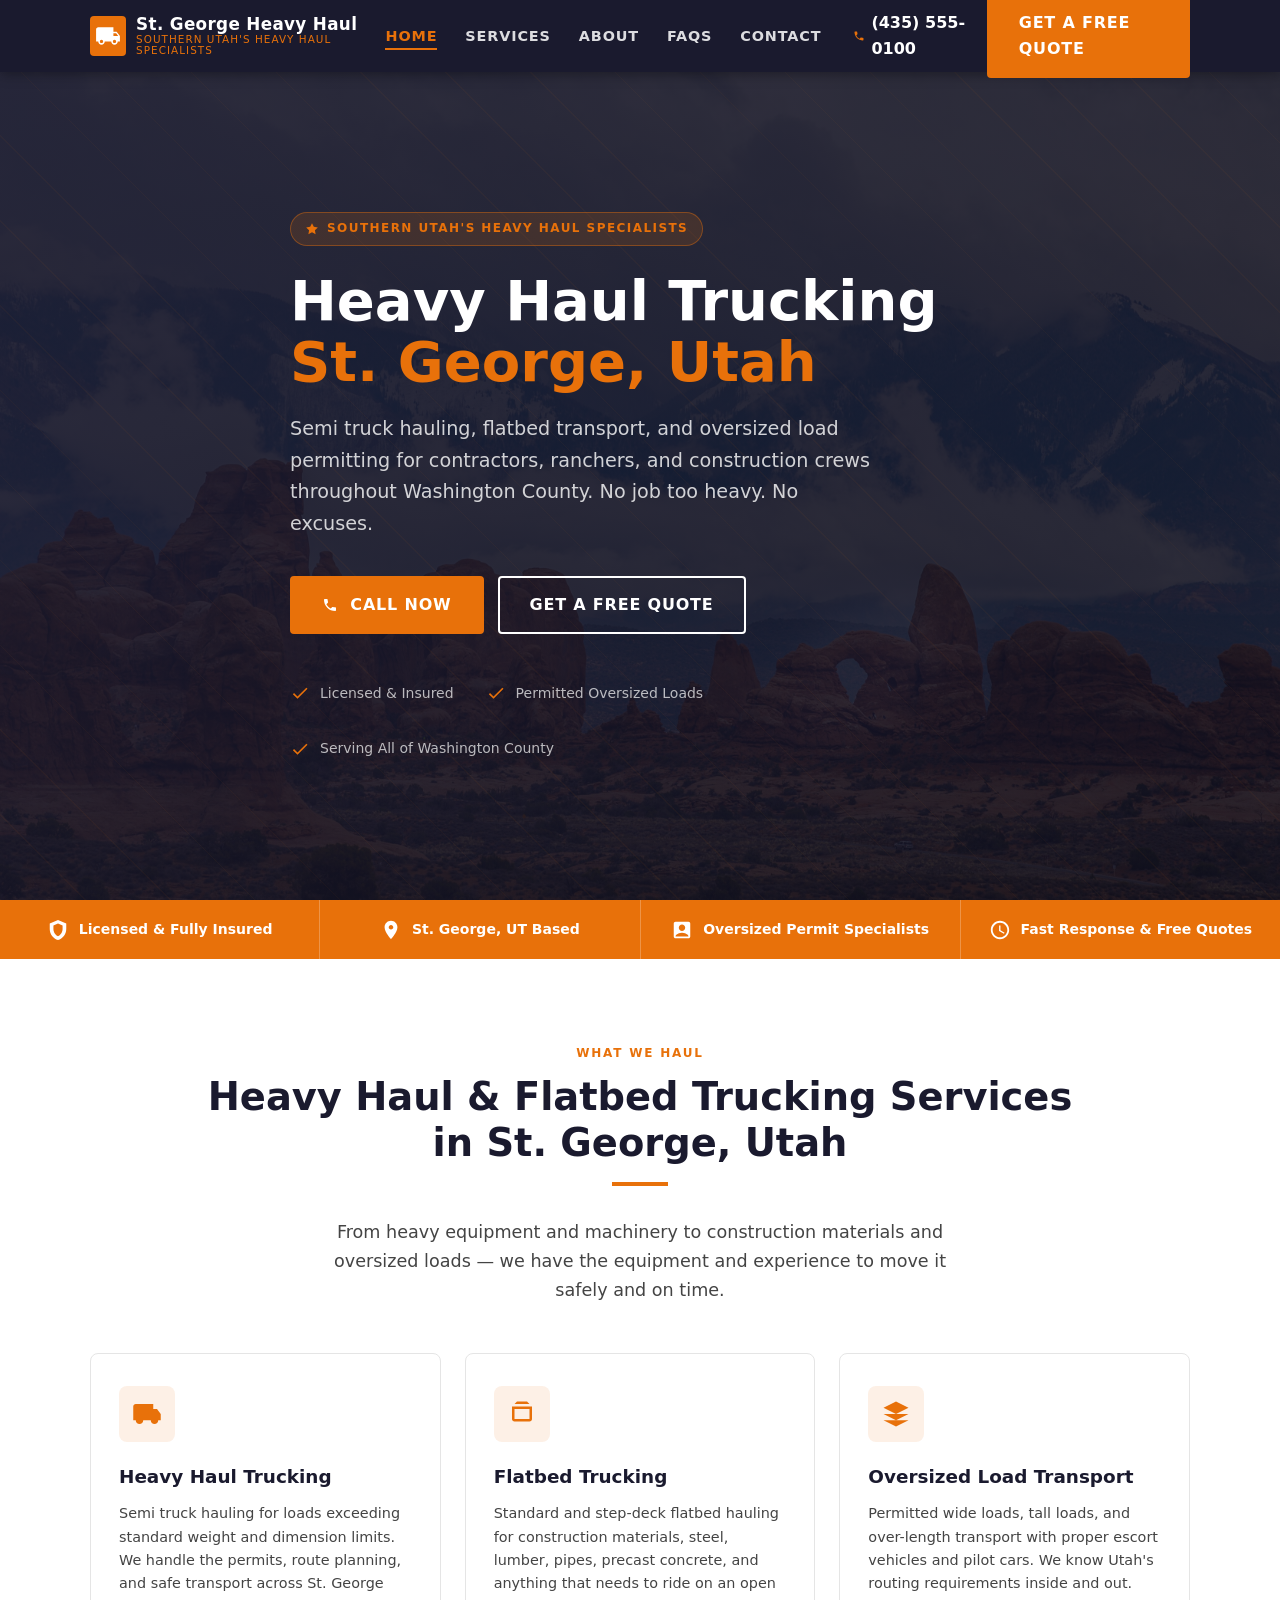
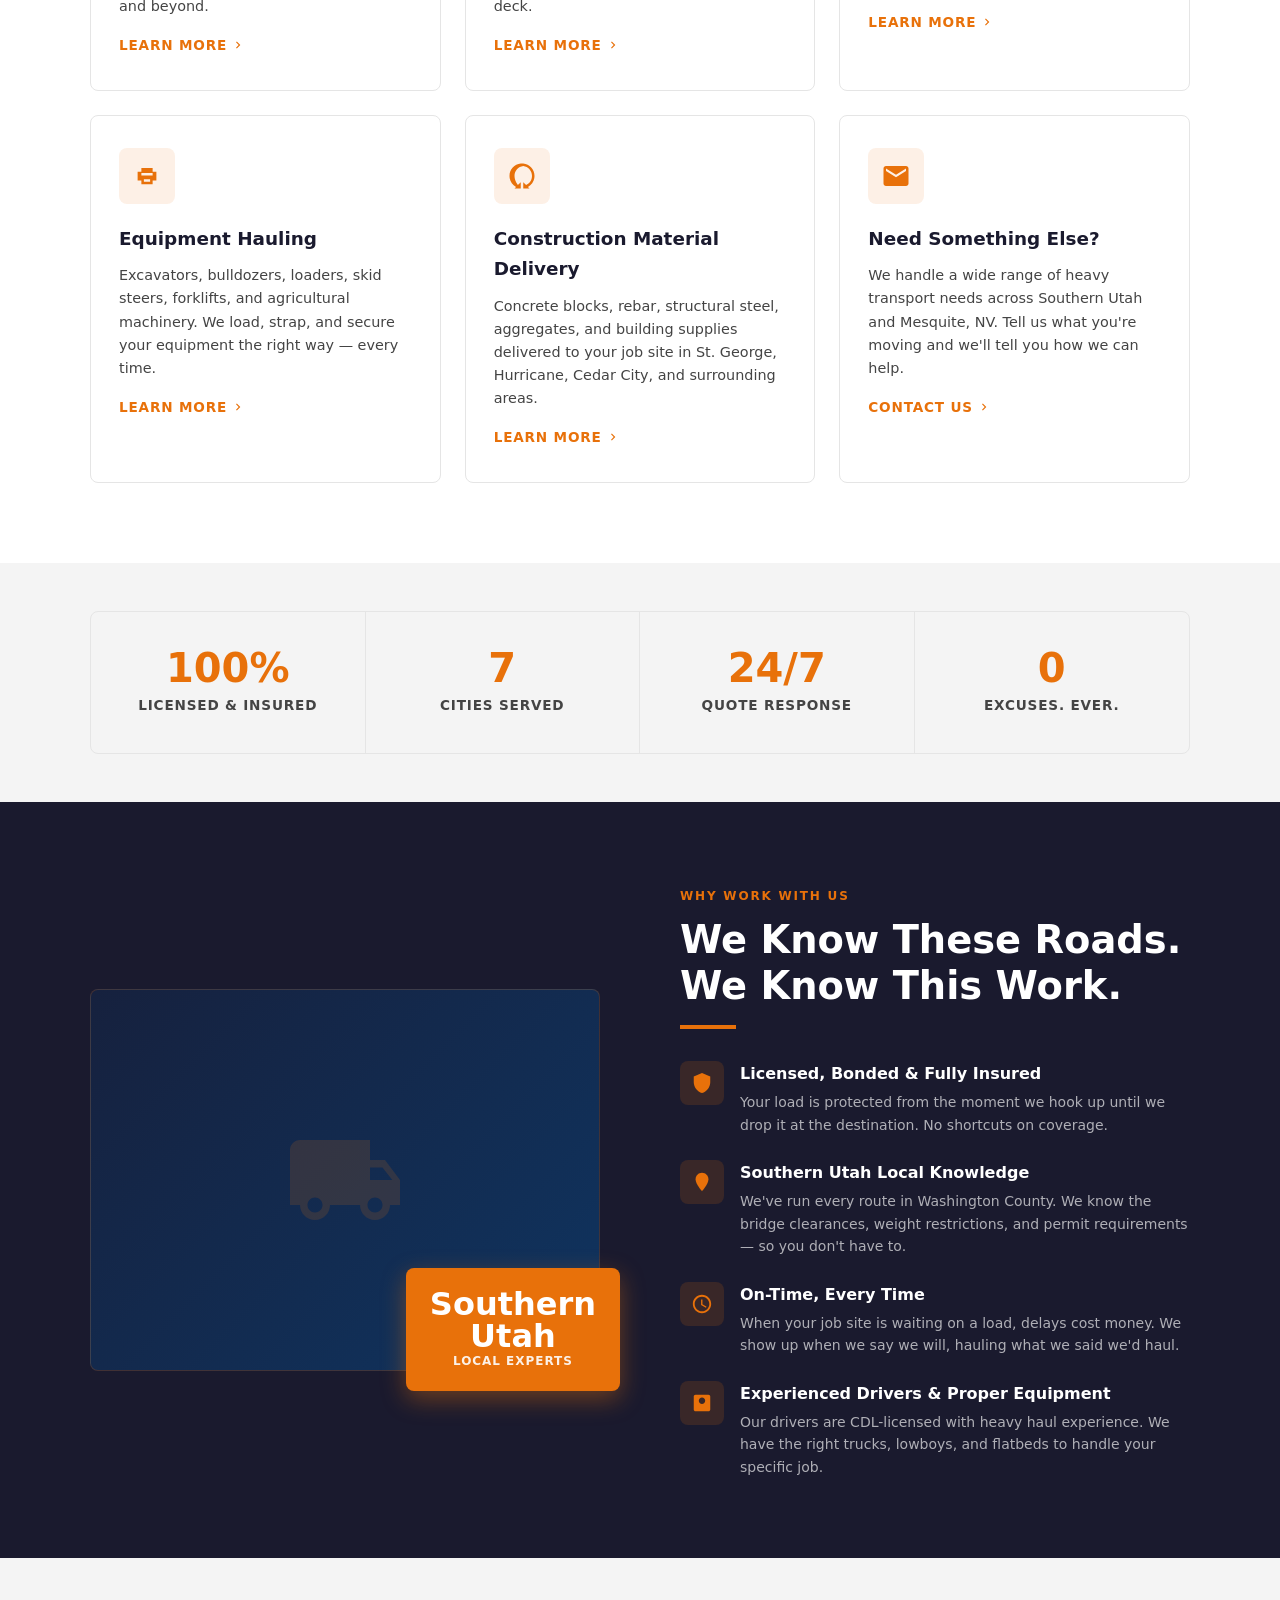
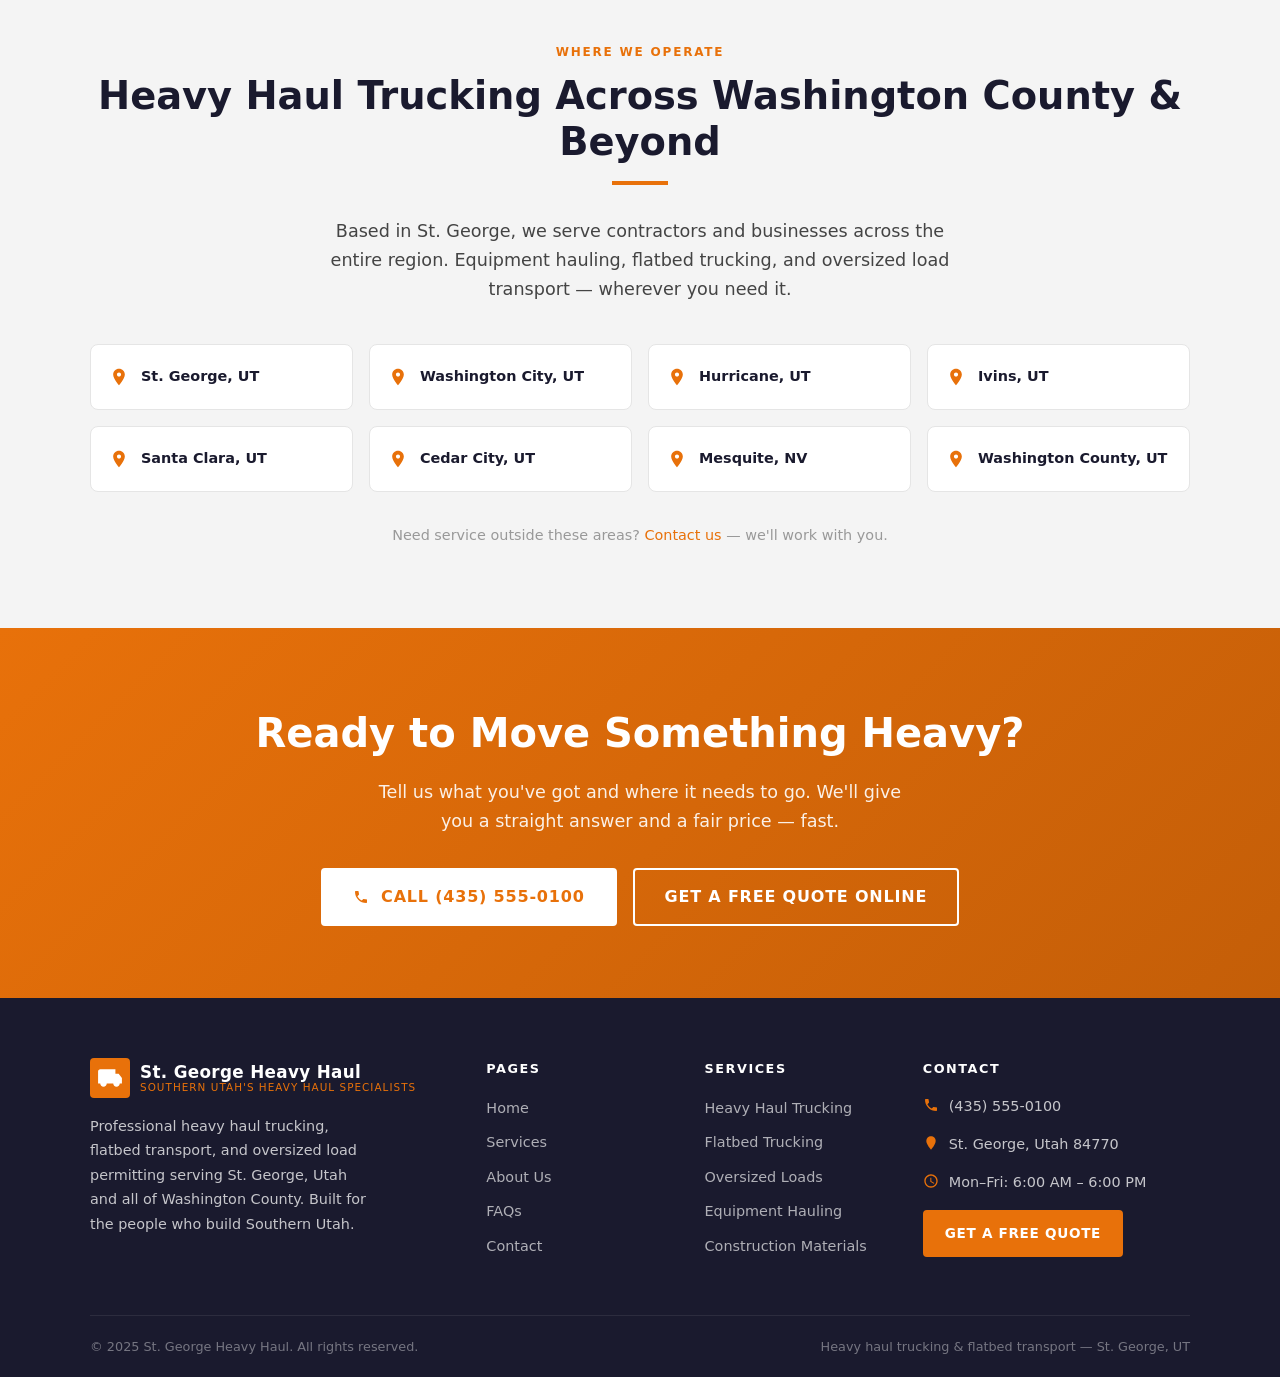
==== commit f89d061f: "Added jpgs, a browser icon, and some updated styles." ====
--- a/index.html
+++ b/index.html
@@ -7,6 +7,7 @@
   <meta name="description" content="St. George Heavy Haul offers professional heavy haul trucking, flatbed transport, oversized loads, and equipment hauling throughout St. George, UT and Washington County. Call (435) 555-0100 for a free quote." />
   <meta name="robots" content="index, follow" />
   <link rel="canonical" href="https://www.stgeorgeheavyhaul.com/" />
+  <link rel="icon" type="image/svg+xml" href="favicon.svg" />
 
   <!-- Open Graph -->
   <meta property="og:title" content="Heavy Haul Trucking St. George Utah | St. George Heavy Haul" />
@@ -117,7 +118,7 @@
 
     <!-- ===================== HERO ===================== -->
     <section class="hero" aria-label="Heavy haul trucking services in St. George Utah">
-      <div class="hero-bg" role="img" aria-label="Heavy haul flatbed truck on Southern Utah highway"></div>
+      <div class="hero-bg" role="img" aria-label="Southern Utah landscape near St. George — home of St. George Heavy Haul trucking services"></div>
       <div class="container">
         <div class="hero-content">
           <div class="hero-badge">
--- a/css/style.css
+++ b/css/style.css
@@ -3,1466 +3,1526 @@
    ============================================= */
 
 /* --- Reset & Base --- */
-*, *::before, *::after {
-  box-sizing: border-box;
-  margin: 0;
-  padding: 0;
+*,
+*::before,
+*::after {
+    box-sizing: border-box;
+    margin: 0;
+    padding: 0;
 }
 
 :root {
-  --charcoal: #1a1a2e;
-  --charcoal-mid: #16213e;
-  --charcoal-light: #0f3460;
-  --orange: #e8710a;
-  --orange-dark: #c45e08;
-  --orange-light: #ff8c2a;
-  --white: #ffffff;
-  --off-white: #f4f4f4;
-  --gray-light: #e5e5e5;
-  --gray-mid: #999;
-  --gray-dark: #444;
-  --text: #1a1a2e;
-  --font-sans: 'Segoe UI', system-ui, -apple-system, sans-serif;
-  --max-width: 1140px;
-  --header-height: 72px;
+    --charcoal: #1a1a2e;
+    --charcoal-mid: #16213e;
+    --charcoal-light: #0f3460;
+    --orange: #e8710a;
+    --orange-dark: #c45e08;
+    --orange-light: #ff8c2a;
+    --white: #ffffff;
+    --off-white: #f4f4f4;
+    --gray-light: #e5e5e5;
+    --gray-mid: #999;
+    --gray-dark: #444;
+    --text: #1a1a2e;
+    --font-sans: "Segoe UI", system-ui, -apple-system, sans-serif;
+    --max-width: 1140px;
+    --header-height: 72px;
 }
 
 html {
-  scroll-behavior: smooth;
+    scroll-behavior: smooth;
 }
 
 body {
-  font-family: var(--font-sans);
-  color: var(--text);
-  background: var(--white);
-  line-height: 1.65;
-  font-size: 16px;
+    font-family: var(--font-sans);
+    color: var(--text);
+    background: var(--white);
+    line-height: 1.65;
+    font-size: 16px;
 }
 
 img {
-  max-width: 100%;
-  display: block;
+    max-width: 100%;
+    display: block;
 }
 
 a {
-  color: var(--orange);
-  text-decoration: none;
+    color: var(--orange);
+    text-decoration: none;
 }
 
 a:hover {
-  color: var(--orange-dark);
+    color: var(--orange-dark);
 }
 
 ul {
-  list-style: none;
+    list-style: none;
 }
 
 /* --- Utility --- */
 .container {
-  max-width: var(--max-width);
-  margin: 0 auto;
-  padding: 0 20px;
+    max-width: var(--max-width);
+    margin: 0 auto;
+    padding: 0 20px;
 }
 
 .section-pad {
-  padding: 80px 0;
+    padding: 80px 0;
 }
 
 .section-pad-sm {
-  padding: 48px 0;
-}
-
-.text-center { text-align: center; }
-.text-orange { color: var(--orange); }
+    padding: 48px 0;
+}
+
+.text-center {
+    text-align: center;
+}
+.text-orange {
+    color: var(--orange);
+}
 
 .btn {
-  display: inline-block;
-  padding: 14px 30px;
-  border-radius: 4px;
-  font-size: 1rem;
-  font-weight: 700;
-  text-transform: uppercase;
-  letter-spacing: 0.05em;
-  cursor: pointer;
-  border: 2px solid transparent;
-  transition: background 0.2s, color 0.2s, border-color 0.2s, transform 0.15s;
-  text-decoration: none;
+    display: inline-block;
+    padding: 14px 30px;
+    border-radius: 4px;
+    font-size: 1rem;
+    font-weight: 700;
+    text-transform: uppercase;
+    letter-spacing: 0.05em;
+    cursor: pointer;
+    border: 2px solid transparent;
+    transition:
+        background 0.2s,
+        color 0.2s,
+        border-color 0.2s,
+        transform 0.15s;
+    text-decoration: none;
 }
 
 .btn:active {
-  transform: translateY(1px);
+    transform: translateY(1px);
 }
 
 .btn-primary {
-  background: var(--orange);
-  color: var(--white);
-  border-color: var(--orange);
+    background: var(--orange);
+    color: var(--white);
+    border-color: var(--orange);
 }
 
 .btn-primary:hover {
-  background: var(--orange-dark);
-  border-color: var(--orange-dark);
-  color: var(--white);
+    background: var(--orange-dark);
+    border-color: var(--orange-dark);
+    color: var(--white);
 }
 
 .btn-outline {
-  background: transparent;
-  color: var(--white);
-  border-color: var(--white);
+    background: transparent;
+    color: var(--white);
+    border-color: var(--white);
 }
 
 .btn-outline:hover {
-  background: var(--white);
-  color: var(--charcoal);
+    background: var(--white);
+    color: var(--charcoal);
 }
 
 .btn-outline-orange {
-  background: transparent;
-  color: var(--orange);
-  border-color: var(--orange);
+    background: transparent;
+    color: var(--orange);
+    border-color: var(--orange);
 }
 
 .btn-outline-orange:hover {
-  background: var(--orange);
-  color: var(--white);
+    background: var(--orange);
+    color: var(--white);
 }
 
 /* --- Section Headings --- */
 .section-label {
-  display: inline-block;
-  font-size: 0.75rem;
-  font-weight: 700;
-  letter-spacing: 0.15em;
-  text-transform: uppercase;
-  color: var(--orange);
-  margin-bottom: 10px;
+    display: inline-block;
+    font-size: 0.75rem;
+    font-weight: 700;
+    letter-spacing: 0.15em;
+    text-transform: uppercase;
+    color: var(--orange);
+    margin-bottom: 10px;
 }
 
 .section-title {
-  font-size: clamp(1.75rem, 3vw, 2.5rem);
-  font-weight: 800;
-  color: var(--charcoal);
-  line-height: 1.2;
-  margin-bottom: 16px;
+    font-size: clamp(1.75rem, 3vw, 2.5rem);
+    font-weight: 800;
+    color: var(--charcoal);
+    line-height: 1.2;
+    margin-bottom: 16px;
 }
 
 .section-title.light {
-  color: var(--white);
+    color: var(--white);
 }
 
 .section-sub {
-  font-size: 1.1rem;
-  color: var(--gray-dark);
-  max-width: 620px;
-  margin: 0 auto 40px;
+    font-size: 1.1rem;
+    color: var(--gray-dark);
+    max-width: 620px;
+    margin: 0 auto 40px;
 }
 
 .section-sub.light {
-  color: rgba(255,255,255,0.8);
+    color: rgba(255, 255, 255, 0.8);
 }
 
 .divider {
-  width: 56px;
-  height: 4px;
-  background: var(--orange);
-  margin: 16px 0 32px;
+    width: 56px;
+    height: 4px;
+    background: var(--orange);
+    margin: 16px 0 32px;
 }
 
 .divider.center {
-  margin: 16px auto 32px;
+    margin: 16px auto 32px;
 }
 
 /* =============================================
    HEADER
    ============================================= */
 .site-header {
-  position: sticky;
-  top: 0;
-  z-index: 1000;
-  background: var(--charcoal);
-  box-shadow: 0 2px 12px rgba(0,0,0,0.35);
-  height: var(--header-height);
-  display: flex;
-  align-items: center;
+    position: sticky;
+    top: 0;
+    z-index: 1000;
+    background: var(--charcoal);
+    box-shadow: 0 2px 12px rgba(0, 0, 0, 0.35);
+    height: var(--header-height);
+    display: flex;
+    align-items: center;
 }
 
 .header-inner {
-  display: flex;
-  align-items: center;
-  justify-content: space-between;
-  width: 100%;
+    display: flex;
+    align-items: center;
+    justify-content: space-between;
+    width: 100%;
 }
 
 .site-logo {
-  display: flex;
-  align-items: center;
-  gap: 10px;
-  text-decoration: none;
+    display: flex;
+    align-items: center;
+    gap: 10px;
+    text-decoration: none;
 }
 
 .logo-icon {
-  width: 40px;
-  height: 40px;
-  background: var(--orange);
-  border-radius: 4px;
-  display: flex;
-  align-items: center;
-  justify-content: center;
+    width: 40px;
+    height: 40px;
+    background: var(--orange);
+    border-radius: 4px;
+    display: flex;
+    align-items: center;
+    justify-content: center;
 }
 
 .logo-icon svg {
-  width: 26px;
-  height: 26px;
-  fill: var(--white);
+    width: 26px;
+    height: 26px;
+    fill: var(--white);
 }
 
 .logo-text {
-  display: flex;
-  flex-direction: column;
-  line-height: 1.1;
+    display: flex;
+    flex-direction: column;
+    line-height: 1.1;
 }
 
 .logo-name {
-  font-size: 1.05rem;
-  font-weight: 800;
-  color: var(--white);
-  letter-spacing: 0.02em;
+    font-size: 1.05rem;
+    font-weight: 800;
+    color: var(--white);
+    letter-spacing: 0.02em;
 }
 
 .logo-tagline {
-  font-size: 0.65rem;
-  font-weight: 500;
-  color: var(--orange);
-  text-transform: uppercase;
-  letter-spacing: 0.1em;
+    font-size: 0.65rem;
+    font-weight: 500;
+    color: var(--orange);
+    text-transform: uppercase;
+    letter-spacing: 0.1em;
 }
 
 .site-nav {
-  display: flex;
-  align-items: center;
-  gap: 32px;
+    display: flex;
+    align-items: center;
+    gap: 32px;
 }
 
 .nav-links {
-  display: flex;
-  gap: 28px;
+    display: flex;
+    gap: 28px;
 }
 
 .nav-links a {
-  color: rgba(255,255,255,0.85);
-  font-size: 0.9rem;
-  font-weight: 600;
-  text-transform: uppercase;
-  letter-spacing: 0.06em;
-  text-decoration: none;
-  transition: color 0.2s;
-  padding: 4px 0;
-  border-bottom: 2px solid transparent;
+    color: rgba(255, 255, 255, 0.85);
+    font-size: 0.9rem;
+    font-weight: 600;
+    text-transform: uppercase;
+    letter-spacing: 0.06em;
+    text-decoration: none;
+    transition: color 0.2s;
+    padding: 4px 0;
+    border-bottom: 2px solid transparent;
 }
 
 .nav-links a:hover,
 .nav-links a.active {
-  color: var(--orange);
-  border-bottom-color: var(--orange);
+    color: var(--orange);
+    border-bottom-color: var(--orange);
 }
 
 .header-cta {
-  display: flex;
-  align-items: center;
-  gap: 12px;
+    display: flex;
+    align-items: center;
+    gap: 12px;
 }
 
 .header-phone {
-  display: flex;
-  align-items: center;
-  gap: 6px;
-  color: var(--white);
-  font-weight: 700;
-  font-size: 1rem;
-  text-decoration: none;
-  transition: color 0.2s;
+    display: flex;
+    align-items: center;
+    gap: 6px;
+    color: var(--white);
+    font-weight: 700;
+    font-size: 1rem;
+    text-decoration: none;
+    transition: color 0.2s;
 }
 
 .header-phone:hover {
-  color: var(--orange);
+    color: var(--orange);
 }
 
 .header-phone svg {
-  width: 16px;
-  height: 16px;
-  fill: var(--orange);
+    width: 16px;
+    height: 16px;
+    fill: var(--orange);
 }
 
 /* Mobile nav toggle */
 .nav-toggle {
-  display: none;
-  flex-direction: column;
-  gap: 5px;
-  background: none;
-  border: none;
-  cursor: pointer;
-  padding: 4px;
+    display: none;
+    flex-direction: column;
+    gap: 5px;
+    background: none;
+    border: none;
+    cursor: pointer;
+    padding: 4px;
 }
 
 .nav-toggle span {
-  display: block;
-  width: 24px;
-  height: 2px;
-  background: var(--white);
-  border-radius: 2px;
-  transition: transform 0.3s, opacity 0.3s;
-}
-
-.nav-toggle.open span:nth-child(1) { transform: translateY(7px) rotate(45deg); }
-.nav-toggle.open span:nth-child(2) { opacity: 0; }
-.nav-toggle.open span:nth-child(3) { transform: translateY(-7px) rotate(-45deg); }
+    display: block;
+    width: 24px;
+    height: 2px;
+    background: var(--white);
+    border-radius: 2px;
+    transition:
+        transform 0.3s,
+        opacity 0.3s;
+}
+
+.nav-toggle.open span:nth-child(1) {
+    transform: translateY(7px) rotate(45deg);
+}
+.nav-toggle.open span:nth-child(2) {
+    opacity: 0;
+}
+.nav-toggle.open span:nth-child(3) {
+    transform: translateY(-7px) rotate(-45deg);
+}
 
 /* =============================================
    FOOTER
    ============================================= */
 .site-footer {
-  background: var(--charcoal);
-  color: rgba(255,255,255,0.75);
-  padding: 60px 0 0;
+    background: var(--charcoal);
+    color: rgba(255, 255, 255, 0.75);
+    padding: 60px 0 0;
 }
 
 .footer-grid {
-  display: grid;
-  grid-template-columns: 2fr 1fr 1fr 1.5fr;
-  gap: 40px;
-  padding-bottom: 48px;
-  border-bottom: 1px solid rgba(255,255,255,0.08);
+    display: grid;
+    grid-template-columns: 2fr 1fr 1fr 1.5fr;
+    gap: 40px;
+    padding-bottom: 48px;
+    border-bottom: 1px solid rgba(255, 255, 255, 0.08);
 }
 
 .footer-brand p {
-  font-size: 0.9rem;
-  line-height: 1.7;
-  margin-top: 16px;
-  max-width: 280px;
+    font-size: 0.9rem;
+    line-height: 1.7;
+    margin-top: 16px;
+    max-width: 280px;
 }
 
 .footer-col h4 {
-  color: var(--white);
-  font-size: 0.8rem;
-  font-weight: 700;
-  text-transform: uppercase;
-  letter-spacing: 0.12em;
-  margin-bottom: 16px;
+    color: var(--white);
+    font-size: 0.8rem;
+    font-weight: 700;
+    text-transform: uppercase;
+    letter-spacing: 0.12em;
+    margin-bottom: 16px;
 }
 
 .footer-col ul li {
-  margin-bottom: 8px;
+    margin-bottom: 8px;
 }
 
 .footer-col ul li a {
-  color: rgba(255,255,255,0.65);
-  font-size: 0.9rem;
-  transition: color 0.2s;
+    color: rgba(255, 255, 255, 0.65);
+    font-size: 0.9rem;
+    transition: color 0.2s;
 }
 
 .footer-col ul li a:hover {
-  color: var(--orange);
+    color: var(--orange);
 }
 
 .footer-contact-item {
-  display: flex;
-  align-items: flex-start;
-  gap: 10px;
-  margin-bottom: 14px;
-  font-size: 0.9rem;
+    display: flex;
+    align-items: flex-start;
+    gap: 10px;
+    margin-bottom: 14px;
+    font-size: 0.9rem;
 }
 
 .footer-contact-item svg {
-  width: 16px;
-  height: 16px;
-  fill: var(--orange);
-  flex-shrink: 0;
-  margin-top: 2px;
+    width: 16px;
+    height: 16px;
+    fill: var(--orange);
+    flex-shrink: 0;
+    margin-top: 2px;
 }
 
 .footer-contact-item a {
-  color: rgba(255,255,255,0.75);
+    color: rgba(255, 255, 255, 0.75);
 }
 
 .footer-contact-item a:hover {
-  color: var(--orange);
+    color: var(--orange);
 }
 
 .footer-bottom {
-  display: flex;
-  align-items: center;
-  justify-content: space-between;
-  padding: 20px 0;
-  font-size: 0.8rem;
-  color: rgba(255,255,255,0.4);
+    display: flex;
+    align-items: center;
+    justify-content: space-between;
+    padding: 20px 0;
+    font-size: 0.8rem;
+    color: rgba(255, 255, 255, 0.4);
 }
 
 .footer-bottom a {
-  color: rgba(255,255,255,0.4);
+    color: rgba(255, 255, 255, 0.4);
 }
 
 .footer-bottom a:hover {
-  color: var(--orange);
+    color: var(--orange);
 }
 
 /* =============================================
    HERO (Homepage)
    ============================================= */
 .hero {
-  position: relative;
-  min-height: calc(100vh - var(--header-height));
-  display: flex;
-  align-items: center;
-  overflow: hidden;
-  background: var(--charcoal);
+    position: relative;
+    min-height: calc(100vh - var(--header-height));
+    display: flex;
+    align-items: center;
+    overflow: hidden;
+    background: var(--charcoal);
 }
 
 .hero-bg {
-  position: absolute;
-  inset: 0;
-  background:
-    linear-gradient(135deg, rgba(26,26,46,0.92) 0%, rgba(14,14,28,0.85) 100%),
-    url('images/hero-bg.jpg') center/cover no-repeat;
-  z-index: 0;
+    position: absolute;
+    inset: 0;
+    background:
+        linear-gradient(
+            135deg,
+            rgba(26, 26, 46, 0.92) 0%,
+            rgba(14, 14, 28, 0.85) 100%
+        ),
+        url("../images/southern-utah.jpg") center/cover no-repeat;
+    z-index: 0;
 }
 
 /* Fallback geometric pattern when no image */
 .hero-bg::after {
-  content: '';
-  position: absolute;
-  inset: 0;
-  background-image:
-    repeating-linear-gradient(
-      45deg,
-      rgba(232,113,10,0.04) 0px,
-      rgba(232,113,10,0.04) 1px,
-      transparent 1px,
-      transparent 60px
+    content: "";
+    position: absolute;
+    inset: 0;
+    background-image: repeating-linear-gradient(
+        45deg,
+        rgba(232, 113, 10, 0.04) 0px,
+        rgba(232, 113, 10, 0.04) 1px,
+        transparent 1px,
+        transparent 60px
     );
 }
 
 .hero-content {
-  position: relative;
-  z-index: 1;
-  max-width: 700px;
+    position: relative;
+    z-index: 1;
+    max-width: 700px;
 }
 
 .hero-badge {
-  display: inline-flex;
-  align-items: center;
-  gap: 8px;
-  background: rgba(232,113,10,0.15);
-  border: 1px solid rgba(232,113,10,0.4);
-  color: var(--orange);
-  font-size: 0.75rem;
-  font-weight: 700;
-  letter-spacing: 0.12em;
-  text-transform: uppercase;
-  padding: 6px 14px;
-  border-radius: 30px;
-  margin-bottom: 24px;
+    display: inline-flex;
+    align-items: center;
+    gap: 8px;
+    background: rgba(232, 113, 10, 0.15);
+    border: 1px solid rgba(232, 113, 10, 0.4);
+    color: var(--orange);
+    font-size: 0.75rem;
+    font-weight: 700;
+    letter-spacing: 0.12em;
+    text-transform: uppercase;
+    padding: 6px 14px;
+    border-radius: 30px;
+    margin-bottom: 24px;
 }
 
 .hero h1 {
-  font-size: clamp(2rem, 5vw, 3.5rem);
-  font-weight: 900;
-  color: var(--white);
-  line-height: 1.1;
-  margin-bottom: 20px;
+    font-size: clamp(2rem, 5vw, 3.5rem);
+    font-weight: 900;
+    color: var(--white);
+    line-height: 1.1;
+    margin-bottom: 20px;
 }
 
 .hero h1 .accent {
-  color: var(--orange);
+    color: var(--orange);
 }
 
 .hero-sub {
-  font-size: clamp(1rem, 2vw, 1.2rem);
-  color: rgba(255,255,255,0.8);
-  margin-bottom: 36px;
-  max-width: 580px;
+    font-size: clamp(1rem, 2vw, 1.2rem);
+    color: rgba(255, 255, 255, 0.8);
+    margin-bottom: 36px;
+    max-width: 580px;
 }
 
 .hero-actions {
-  display: flex;
-  gap: 14px;
-  flex-wrap: wrap;
+    display: flex;
+    gap: 14px;
+    flex-wrap: wrap;
 }
 
 .hero-trust {
-  margin-top: 48px;
-  display: flex;
-  gap: 32px;
-  flex-wrap: wrap;
+    margin-top: 48px;
+    display: flex;
+    gap: 32px;
+    flex-wrap: wrap;
 }
 
 .trust-item {
-  display: flex;
-  align-items: center;
-  gap: 10px;
-  color: rgba(255,255,255,0.7);
-  font-size: 0.875rem;
-  font-weight: 500;
+    display: flex;
+    align-items: center;
+    gap: 10px;
+    color: rgba(255, 255, 255, 0.7);
+    font-size: 0.875rem;
+    font-weight: 500;
 }
 
 .trust-item svg {
-  width: 20px;
-  height: 20px;
-  fill: var(--orange);
-  flex-shrink: 0;
+    width: 20px;
+    height: 20px;
+    fill: var(--orange);
+    flex-shrink: 0;
 }
 
 /* =============================================
    TRUST BAR
    ============================================= */
 .trust-bar {
-  background: var(--orange);
-  padding: 0;
+    background: var(--orange);
+    padding: 0;
 }
 
 .trust-bar-inner {
-  display: flex;
-  align-items: stretch;
-  justify-content: space-between;
+    display: flex;
+    align-items: stretch;
+    justify-content: space-between;
 }
 
 .trust-bar-item {
-  display: flex;
-  align-items: center;
-  gap: 10px;
-  padding: 18px 24px;
-  color: var(--white);
-  font-size: 0.875rem;
-  font-weight: 600;
-  flex: 1;
-  justify-content: center;
-  border-right: 1px solid rgba(255,255,255,0.25);
+    display: flex;
+    align-items: center;
+    gap: 10px;
+    padding: 18px 24px;
+    color: var(--white);
+    font-size: 0.875rem;
+    font-weight: 600;
+    flex: 1;
+    justify-content: center;
+    border-right: 1px solid rgba(255, 255, 255, 0.25);
 }
 
 .trust-bar-item:last-child {
-  border-right: none;
+    border-right: none;
 }
 
 .trust-bar-item svg {
-  width: 22px;
-  height: 22px;
-  fill: var(--white);
-  flex-shrink: 0;
+    width: 22px;
+    height: 22px;
+    fill: var(--white);
+    flex-shrink: 0;
 }
 
 /* =============================================
    SERVICES GRID
    ============================================= */
 .services-grid {
-  display: grid;
-  grid-template-columns: repeat(3, 1fr);
-  gap: 24px;
+    display: grid;
+    grid-template-columns: repeat(3, 1fr);
+    gap: 24px;
 }
 
 .service-card {
-  background: var(--white);
-  border: 1px solid var(--gray-light);
-  border-radius: 8px;
-  padding: 32px 28px;
-  transition: border-color 0.2s, box-shadow 0.2s, transform 0.2s;
-  text-decoration: none;
-  color: inherit;
-  display: block;
+    background: var(--white);
+    border: 1px solid var(--gray-light);
+    border-radius: 8px;
+    padding: 32px 28px;
+    transition:
+        border-color 0.2s,
+        box-shadow 0.2s,
+        transform 0.2s;
+    text-decoration: none;
+    color: inherit;
+    display: block;
 }
 
 .service-card:hover {
-  border-color: var(--orange);
-  box-shadow: 0 8px 32px rgba(232,113,10,0.12);
-  transform: translateY(-3px);
-  color: inherit;
+    border-color: var(--orange);
+    box-shadow: 0 8px 32px rgba(232, 113, 10, 0.12);
+    transform: translateY(-3px);
+    color: inherit;
 }
 
 .service-icon {
-  width: 56px;
-  height: 56px;
-  background: rgba(232,113,10,0.1);
-  border-radius: 8px;
-  display: flex;
-  align-items: center;
-  justify-content: center;
-  margin-bottom: 20px;
+    width: 56px;
+    height: 56px;
+    background: rgba(232, 113, 10, 0.1);
+    border-radius: 8px;
+    display: flex;
+    align-items: center;
+    justify-content: center;
+    margin-bottom: 20px;
 }
 
 .service-icon svg {
-  width: 30px;
-  height: 30px;
-  fill: var(--orange);
+    width: 30px;
+    height: 30px;
+    fill: var(--orange);
 }
 
 .service-card h3 {
-  font-size: 1.15rem;
-  font-weight: 700;
-  color: var(--charcoal);
-  margin-bottom: 10px;
+    font-size: 1.15rem;
+    font-weight: 700;
+    color: var(--charcoal);
+    margin-bottom: 10px;
 }
 
 .service-card p {
-  font-size: 0.9rem;
-  color: var(--gray-dark);
-  line-height: 1.6;
+    font-size: 0.9rem;
+    color: var(--gray-dark);
+    line-height: 1.6;
 }
 
 .service-card .card-link {
-  display: inline-flex;
-  align-items: center;
-  gap: 4px;
-  color: var(--orange);
-  font-size: 0.85rem;
-  font-weight: 700;
-  text-transform: uppercase;
-  letter-spacing: 0.06em;
-  margin-top: 16px;
+    display: inline-flex;
+    align-items: center;
+    gap: 4px;
+    color: var(--orange);
+    font-size: 0.85rem;
+    font-weight: 700;
+    text-transform: uppercase;
+    letter-spacing: 0.06em;
+    margin-top: 16px;
 }
 
 .service-card .card-link svg {
-  width: 14px;
-  height: 14px;
-  fill: var(--orange);
-  transition: transform 0.2s;
+    width: 14px;
+    height: 14px;
+    fill: var(--orange);
+    transition: transform 0.2s;
 }
 
 .service-card:hover .card-link svg {
-  transform: translateX(3px);
+    transform: translateX(3px);
 }
 
 /* =============================================
    WHY CHOOSE US
    ============================================= */
 .why-section {
-  background: var(--charcoal);
+    background: var(--charcoal);
 }
 
 .why-grid {
-  display: grid;
-  grid-template-columns: 1fr 1fr;
-  gap: 80px;
-  align-items: center;
+    display: grid;
+    grid-template-columns: 1fr 1fr;
+    gap: 80px;
+    align-items: center;
 }
 
 .why-image-block {
-  position: relative;
+    position: relative;
 }
 
 .why-image-placeholder {
-  background: linear-gradient(135deg, var(--charcoal-mid) 0%, var(--charcoal-light) 100%);
-  border-radius: 8px;
-  aspect-ratio: 4/3;
-  display: flex;
-  align-items: center;
-  justify-content: center;
-  border: 1px solid rgba(232,113,10,0.2);
-  overflow: hidden;
+    background: linear-gradient(
+        135deg,
+        var(--charcoal-mid) 0%,
+        var(--charcoal-light) 100%
+    );
+    border-radius: 8px;
+    aspect-ratio: 4/3;
+    display: flex;
+    align-items: center;
+    justify-content: center;
+    border: 1px solid rgba(232, 113, 10, 0.2);
+    overflow: hidden;
 }
 
 .why-image-placeholder svg {
-  width: 120px;
-  height: 120px;
-  fill: rgba(232,113,10,0.15);
+    width: 120px;
+    height: 120px;
+    fill: rgba(232, 113, 10, 0.15);
 }
 
 .why-stat-badge {
-  position: absolute;
-  bottom: -20px;
-  right: -20px;
-  background: var(--orange);
-  color: var(--white);
-  padding: 20px 24px;
-  border-radius: 8px;
-  text-align: center;
-  box-shadow: 0 8px 24px rgba(232,113,10,0.4);
+    position: absolute;
+    bottom: -20px;
+    right: -20px;
+    background: var(--orange);
+    color: var(--white);
+    padding: 20px 24px;
+    border-radius: 8px;
+    text-align: center;
+    box-shadow: 0 8px 24px rgba(232, 113, 10, 0.4);
 }
 
 .why-stat-badge .stat-num {
-  font-size: 2rem;
-  font-weight: 900;
-  line-height: 1;
+    font-size: 2rem;
+    font-weight: 900;
+    line-height: 1;
 }
 
 .why-stat-badge .stat-label {
-  font-size: 0.75rem;
-  font-weight: 600;
-  text-transform: uppercase;
-  letter-spacing: 0.08em;
-  opacity: 0.9;
+    font-size: 0.75rem;
+    font-weight: 600;
+    text-transform: uppercase;
+    letter-spacing: 0.08em;
+    opacity: 0.9;
 }
 
 .why-list {
-  display: flex;
-  flex-direction: column;
-  gap: 24px;
-  margin-top: 8px;
+    display: flex;
+    flex-direction: column;
+    gap: 24px;
+    margin-top: 8px;
 }
 
 .why-item {
-  display: flex;
-  gap: 16px;
-  align-items: flex-start;
+    display: flex;
+    gap: 16px;
+    align-items: flex-start;
 }
 
 .why-item-icon {
-  width: 44px;
-  height: 44px;
-  background: rgba(232,113,10,0.15);
-  border-radius: 8px;
-  display: flex;
-  align-items: center;
-  justify-content: center;
-  flex-shrink: 0;
+    width: 44px;
+    height: 44px;
+    background: rgba(232, 113, 10, 0.15);
+    border-radius: 8px;
+    display: flex;
+    align-items: center;
+    justify-content: center;
+    flex-shrink: 0;
 }
 
 .why-item-icon svg {
-  width: 22px;
-  height: 22px;
-  fill: var(--orange);
+    width: 22px;
+    height: 22px;
+    fill: var(--orange);
 }
 
 .why-item-text h4 {
-  color: var(--white);
-  font-size: 1rem;
-  font-weight: 700;
-  margin-bottom: 4px;
+    color: var(--white);
+    font-size: 1rem;
+    font-weight: 700;
+    margin-bottom: 4px;
 }
 
 .why-item-text p {
-  color: rgba(255,255,255,0.65);
-  font-size: 0.875rem;
-  line-height: 1.6;
+    color: rgba(255, 255, 255, 0.65);
+    font-size: 0.875rem;
+    line-height: 1.6;
 }
 
 /* =============================================
    SERVICE AREAS
    ============================================= */
 .areas-section {
-  background: var(--off-white);
+    background: var(--off-white);
 }
 
 .areas-grid {
-  display: grid;
-  grid-template-columns: repeat(4, 1fr);
-  gap: 16px;
-  margin-top: 8px;
+    display: grid;
+    grid-template-columns: repeat(4, 1fr);
+    gap: 16px;
+    margin-top: 8px;
 }
 
 .area-card {
-  background: var(--white);
-  border: 1px solid var(--gray-light);
-  border-radius: 8px;
-  padding: 20px 18px;
-  display: flex;
-  align-items: center;
-  gap: 12px;
-  transition: border-color 0.2s, box-shadow 0.2s;
+    background: var(--white);
+    border: 1px solid var(--gray-light);
+    border-radius: 8px;
+    padding: 20px 18px;
+    display: flex;
+    align-items: center;
+    gap: 12px;
+    transition:
+        border-color 0.2s,
+        box-shadow 0.2s;
 }
 
 .area-card:hover {
-  border-color: var(--orange);
-  box-shadow: 0 4px 16px rgba(232,113,10,0.1);
+    border-color: var(--orange);
+    box-shadow: 0 4px 16px rgba(232, 113, 10, 0.1);
 }
 
 .area-card svg {
-  width: 20px;
-  height: 20px;
-  fill: var(--orange);
-  flex-shrink: 0;
+    width: 20px;
+    height: 20px;
+    fill: var(--orange);
+    flex-shrink: 0;
 }
 
 .area-card span {
-  font-weight: 600;
-  color: var(--charcoal);
-  font-size: 0.9rem;
+    font-weight: 600;
+    color: var(--charcoal);
+    font-size: 0.9rem;
 }
 
 /* =============================================
    CTA BANNER
    ============================================= */
 .cta-banner {
-  background: linear-gradient(135deg, var(--orange) 0%, var(--orange-dark) 100%);
-  padding: 72px 0;
-  text-align: center;
+    background: linear-gradient(
+        135deg,
+        var(--orange) 0%,
+        var(--orange-dark) 100%
+    );
+    padding: 72px 0;
+    text-align: center;
 }
 
 .cta-banner h2 {
-  font-size: clamp(1.75rem, 3.5vw, 2.5rem);
-  font-weight: 900;
-  color: var(--white);
-  margin-bottom: 12px;
+    font-size: clamp(1.75rem, 3.5vw, 2.5rem);
+    font-weight: 900;
+    color: var(--white);
+    margin-bottom: 12px;
 }
 
 .cta-banner p {
-  color: rgba(255,255,255,0.9);
-  font-size: 1.1rem;
-  margin-bottom: 32px;
-  max-width: 540px;
-  margin-left: auto;
-  margin-right: auto;
+    color: rgba(255, 255, 255, 0.9);
+    font-size: 1.1rem;
+    margin-bottom: 32px;
+    max-width: 540px;
+    margin-left: auto;
+    margin-right: auto;
 }
 
 .cta-actions {
-  display: flex;
-  gap: 16px;
-  justify-content: center;
-  flex-wrap: wrap;
+    display: flex;
+    gap: 16px;
+    justify-content: center;
+    flex-wrap: wrap;
 }
 
 .btn-white {
-  background: var(--white);
-  color: var(--orange);
-  border-color: var(--white);
+    background: var(--white);
+    color: var(--orange);
+    border-color: var(--white);
 }
 
 .btn-white:hover {
-  background: var(--charcoal);
-  border-color: var(--charcoal);
-  color: var(--white);
+    background: var(--charcoal);
+    border-color: var(--charcoal);
+    color: var(--white);
 }
 
 /* =============================================
    PAGE HERO (inner pages)
    ============================================= */
 .page-hero {
-  background: linear-gradient(135deg, var(--charcoal) 0%, var(--charcoal-mid) 100%);
-  padding: 64px 0;
-  position: relative;
-  overflow: hidden;
+    background: linear-gradient(
+        135deg,
+        var(--charcoal) 0%,
+        var(--charcoal-mid) 100%
+    );
+    padding: 64px 0;
+    position: relative;
+    overflow: hidden;
 }
 
 .page-hero::after {
-  content: '';
-  position: absolute;
-  inset: 0;
-  background-image:
-    repeating-linear-gradient(
-      45deg,
-      rgba(232,113,10,0.04) 0px,
-      rgba(232,113,10,0.04) 1px,
-      transparent 1px,
-      transparent 60px
+    content: "";
+    position: absolute;
+    inset: 0;
+    background-image: repeating-linear-gradient(
+        45deg,
+        rgba(232, 113, 10, 0.04) 0px,
+        rgba(232, 113, 10, 0.04) 1px,
+        transparent 1px,
+        transparent 60px
     );
-  pointer-events: none;
+    pointer-events: none;
 }
 
 .page-hero-content {
-  position: relative;
-  z-index: 1;
+    position: relative;
+    z-index: 1;
 }
 
 .page-hero h1 {
-  font-size: clamp(1.75rem, 4vw, 3rem);
-  font-weight: 900;
-  color: var(--white);
-  margin-bottom: 12px;
+    font-size: clamp(1.75rem, 4vw, 3rem);
+    font-weight: 900;
+    color: var(--white);
+    margin-bottom: 12px;
 }
 
 .page-hero p {
-  font-size: 1.1rem;
-  color: rgba(255,255,255,0.75);
-  max-width: 580px;
+    font-size: 1.1rem;
+    color: rgba(255, 255, 255, 0.75);
+    max-width: 580px;
 }
 
 .breadcrumb {
-  display: flex;
-  align-items: center;
-  gap: 8px;
-  margin-bottom: 20px;
-  font-size: 0.8rem;
-  color: rgba(255,255,255,0.5);
+    display: flex;
+    align-items: center;
+    gap: 8px;
+    margin-bottom: 20px;
+    font-size: 0.8rem;
+    color: rgba(255, 255, 255, 0.5);
 }
 
 .breadcrumb a {
-  color: rgba(255,255,255,0.5);
-  text-decoration: none;
-}
-
-.breadcrumb a:hover { color: var(--orange); }
+    color: rgba(255, 255, 255, 0.5);
+    text-decoration: none;
+}
+
+.breadcrumb a:hover {
+    color: var(--orange);
+}
 
 .breadcrumb svg {
-  width: 12px;
-  height: 12px;
-  fill: rgba(255,255,255,0.4);
+    width: 12px;
+    height: 12px;
+    fill: rgba(255, 255, 255, 0.4);
 }
 
 /* =============================================
    SERVICES PAGE
    ============================================= */
 .services-detail-grid {
-  display: flex;
-  flex-direction: column;
-  gap: 64px;
+    display: flex;
+    flex-direction: column;
+    gap: 64px;
 }
 
 .service-detail-block {
-  display: grid;
-  grid-template-columns: 1fr 1fr;
-  gap: 60px;
-  align-items: center;
+    display: grid;
+    grid-template-columns: 1fr 1fr;
+    gap: 60px;
+    align-items: center;
 }
 
 .service-detail-block.reverse {
-  direction: rtl;
+    direction: rtl;
 }
 
 .service-detail-block.reverse > * {
-  direction: ltr;
+    direction: ltr;
 }
 
 .service-detail-img {
-  background: linear-gradient(135deg, var(--charcoal) 0%, var(--charcoal-light) 100%);
-  border-radius: 8px;
-  aspect-ratio: 4/3;
-  display: flex;
-  align-items: center;
-  justify-content: center;
-  border: 1px solid rgba(232,113,10,0.15);
+    background: linear-gradient(
+        135deg,
+        var(--charcoal) 0%,
+        var(--charcoal-light) 100%
+    );
+    border-radius: 8px;
+    aspect-ratio: 4/3;
+    display: flex;
+    align-items: center;
+    justify-content: center;
+    border: 1px solid rgba(232, 113, 10, 0.15);
+    overflow: hidden;
+}
+
+.service-detail-img img {
+    width: 100%;
+    height: 100%;
+    object-fit: cover;
+    display: block;
 }
 
 .service-detail-img svg {
-  width: 100px;
-  height: 100px;
-  fill: rgba(232,113,10,0.2);
+    width: 100px;
+    height: 100px;
+    fill: rgba(232, 113, 10, 0.2);
 }
 
 .service-detail-content h2 {
-  font-size: 1.75rem;
-  font-weight: 800;
-  color: var(--charcoal);
-  margin-bottom: 12px;
+    font-size: 1.75rem;
+    font-weight: 800;
+    color: var(--charcoal);
+    margin-bottom: 12px;
 }
 
 .service-detail-content p {
-  color: var(--gray-dark);
-  margin-bottom: 20px;
-  line-height: 1.7;
+    color: var(--gray-dark);
+    margin-bottom: 20px;
+    line-height: 1.7;
 }
 
 .service-detail-content ul {
-  display: flex;
-  flex-direction: column;
-  gap: 8px;
-  margin-bottom: 28px;
+    display: flex;
+    flex-direction: column;
+    gap: 8px;
+    margin-bottom: 28px;
 }
 
 .service-detail-content ul li {
-  display: flex;
-  align-items: flex-start;
-  gap: 10px;
-  color: var(--gray-dark);
-  font-size: 0.9rem;
+    display: flex;
+    align-items: flex-start;
+    gap: 10px;
+    color: var(--gray-dark);
+    font-size: 0.9rem;
 }
 
 .service-detail-content ul li::before {
-  content: '';
-  width: 18px;
-  height: 18px;
-  background: var(--orange);
-  border-radius: 50%;
-  flex-shrink: 0;
-  margin-top: 2px;
-  background-image: url("data:image/svg+xml,%3Csvg xmlns='http://www.w3.org/2000/svg' viewBox='0 0 24 24'%3E%3Cpath fill='white' d='M9 16.17L4.83 12l-1.42 1.41L9 19 21 7l-1.41-1.41z'/%3E%3C/svg%3E");
-  background-size: 12px;
-  background-position: center;
-  background-repeat: no-repeat;
+    content: "";
+    width: 18px;
+    height: 18px;
+    background: var(--orange);
+    border-radius: 50%;
+    flex-shrink: 0;
+    margin-top: 2px;
+    background-image: url("data:image/svg+xml,%3Csvg xmlns='http://www.w3.org/2000/svg' viewBox='0 0 24 24'%3E%3Cpath fill='white' d='M9 16.17L4.83 12l-1.42 1.41L9 19 21 7l-1.41-1.41z'/%3E%3C/svg%3E");
+    background-size: 12px;
+    background-position: center;
+    background-repeat: no-repeat;
 }
 
 /* =============================================
    ABOUT PAGE
    ============================================= */
 .about-grid {
-  display: grid;
-  grid-template-columns: 1fr 1fr;
-  gap: 80px;
-  align-items: start;
+    display: grid;
+    grid-template-columns: 1fr 1fr;
+    gap: 80px;
+    align-items: start;
 }
 
 .about-content h2 {
-  font-size: 1.75rem;
-  font-weight: 800;
-  color: var(--charcoal);
-  margin: 32px 0 12px;
+    font-size: 1.75rem;
+    font-weight: 800;
+    color: var(--charcoal);
+    margin: 32px 0 12px;
 }
 
 .about-content h2:first-child {
-  margin-top: 0;
+    margin-top: 0;
 }
 
 .about-content p {
-  color: var(--gray-dark);
-  line-height: 1.75;
-  margin-bottom: 20px;
+    color: var(--gray-dark);
+    line-height: 1.75;
+    margin-bottom: 20px;
 }
 
 .about-sidebar {
-  position: sticky;
-  top: calc(var(--header-height) + 24px);
+    position: sticky;
+    top: calc(var(--header-height) + 24px);
 }
 
 .about-cta-box {
-  background: var(--charcoal);
-  border-radius: 8px;
-  padding: 36px 32px;
-  color: var(--white);
+    background: var(--charcoal);
+    border-radius: 8px;
+    padding: 36px 32px;
+    color: var(--white);
 }
 
 .about-cta-box h3 {
-  font-size: 1.3rem;
-  font-weight: 800;
-  margin-bottom: 12px;
+    font-size: 1.3rem;
+    font-weight: 800;
+    margin-bottom: 12px;
 }
 
 .about-cta-box p {
-  color: rgba(255,255,255,0.7);
-  font-size: 0.9rem;
-  margin-bottom: 24px;
-  line-height: 1.7;
+    color: rgba(255, 255, 255, 0.7);
+    font-size: 0.9rem;
+    margin-bottom: 24px;
+    line-height: 1.7;
 }
 
 .about-cta-box .phone-link {
-  display: flex;
-  align-items: center;
-  gap: 8px;
-  font-size: 1.4rem;
-  font-weight: 800;
-  color: var(--orange);
-  margin-bottom: 16px;
+    display: flex;
+    align-items: center;
+    gap: 8px;
+    font-size: 1.4rem;
+    font-weight: 800;
+    color: var(--orange);
+    margin-bottom: 16px;
 }
 
 .about-cta-box .phone-link svg {
-  width: 22px;
-  height: 22px;
-  fill: var(--orange);
+    width: 22px;
+    height: 22px;
+    fill: var(--orange);
 }
 
 .values-list {
-  display: flex;
-  flex-direction: column;
-  gap: 20px;
-  margin-top: 8px;
+    display: flex;
+    flex-direction: column;
+    gap: 20px;
+    margin-top: 8px;
 }
 
 .value-item {
-  display: flex;
-  gap: 14px;
-  align-items: flex-start;
-  padding: 20px;
-  background: var(--off-white);
-  border-radius: 8px;
-  border-left: 4px solid var(--orange);
+    display: flex;
+    gap: 14px;
+    align-items: flex-start;
+    padding: 20px;
+    background: var(--off-white);
+    border-radius: 8px;
+    border-left: 4px solid var(--orange);
 }
 
 .value-item svg {
-  width: 24px;
-  height: 24px;
-  fill: var(--orange);
-  flex-shrink: 0;
-  margin-top: 2px;
+    width: 24px;
+    height: 24px;
+    fill: var(--orange);
+    flex-shrink: 0;
+    margin-top: 2px;
 }
 
 .value-item h4 {
-  font-size: 0.95rem;
-  font-weight: 700;
-  color: var(--charcoal);
-  margin-bottom: 4px;
+    font-size: 0.95rem;
+    font-weight: 700;
+    color: var(--charcoal);
+    margin-bottom: 4px;
 }
 
 .value-item p {
-  font-size: 0.875rem;
-  color: var(--gray-dark);
-  line-height: 1.6;
-  margin: 0;
+    font-size: 0.875rem;
+    color: var(--gray-dark);
+    line-height: 1.6;
+    margin: 0;
 }
 
 /* =============================================
    FAQ PAGE
    ============================================= */
 .faq-layout {
-  display: grid;
-  grid-template-columns: 1fr 320px;
-  gap: 60px;
-  align-items: start;
+    display: grid;
+    grid-template-columns: 1fr 320px;
+    gap: 60px;
+    align-items: start;
 }
 
 .faq-list {
-  display: flex;
-  flex-direction: column;
-  gap: 4px;
+    display: flex;
+    flex-direction: column;
+    gap: 4px;
 }
 
 .faq-item {
-  border: 1px solid var(--gray-light);
-  border-radius: 8px;
-  overflow: hidden;
-  transition: border-color 0.2s;
+    border: 1px solid var(--gray-light);
+    border-radius: 8px;
+    overflow: hidden;
+    transition: border-color 0.2s;
 }
 
 .faq-item.open {
-  border-color: var(--orange);
+    border-color: var(--orange);
 }
 
 .faq-question {
-  width: 100%;
-  background: none;
-  border: none;
-  text-align: left;
-  padding: 22px 24px;
-  display: flex;
-  align-items: center;
-  justify-content: space-between;
-  gap: 16px;
-  cursor: pointer;
-  font-size: 1rem;
-  font-weight: 700;
-  color: var(--charcoal);
-  font-family: var(--font-sans);
-  transition: background 0.2s;
+    width: 100%;
+    background: none;
+    border: none;
+    text-align: left;
+    padding: 22px 24px;
+    display: flex;
+    align-items: center;
+    justify-content: space-between;
+    gap: 16px;
+    cursor: pointer;
+    font-size: 1rem;
+    font-weight: 700;
+    color: var(--charcoal);
+    font-family: var(--font-sans);
+    transition: background 0.2s;
 }
 
 .faq-question:hover {
-  background: var(--off-white);
+    background: var(--off-white);
 }
 
 .faq-item.open .faq-question {
-  background: rgba(232,113,10,0.05);
-  color: var(--orange);
+    background: rgba(232, 113, 10, 0.05);
+    color: var(--orange);
 }
 
 .faq-chevron {
-  width: 20px;
-  height: 20px;
-  fill: var(--gray-mid);
-  flex-shrink: 0;
-  transition: transform 0.3s;
+    width: 20px;
+    height: 20px;
+    fill: var(--gray-mid);
+    flex-shrink: 0;
+    transition: transform 0.3s;
 }
 
 .faq-item.open .faq-chevron {
-  transform: rotate(180deg);
-  fill: var(--orange);
+    transform: rotate(180deg);
+    fill: var(--orange);
 }
 
 .faq-answer {
-  max-height: 0;
-  overflow: hidden;
-  transition: max-height 0.35s ease, padding 0.2s;
+    max-height: 0;
+    overflow: hidden;
+    transition:
+        max-height 0.35s ease,
+        padding 0.2s;
 }
 
 .faq-item.open .faq-answer {
-  max-height: 400px;
+    max-height: 400px;
 }
 
 .faq-answer-inner {
-  padding: 0 24px 24px;
-  color: var(--gray-dark);
-  line-height: 1.75;
-  font-size: 0.95rem;
+    padding: 0 24px 24px;
+    color: var(--gray-dark);
+    line-height: 1.75;
+    font-size: 0.95rem;
 }
 
 .faq-sidebar {
-  position: sticky;
-  top: calc(var(--header-height) + 24px);
+    position: sticky;
+    top: calc(var(--header-height) + 24px);
 }
 
 .faq-cta-box {
-  background: var(--charcoal);
-  border-radius: 8px;
-  padding: 32px 28px;
-  color: var(--white);
-  margin-bottom: 24px;
+    background: var(--charcoal);
+    border-radius: 8px;
+    padding: 32px 28px;
+    color: var(--white);
+    margin-bottom: 24px;
 }
 
 .faq-cta-box h3 {
-  font-size: 1.15rem;
-  font-weight: 800;
-  margin-bottom: 10px;
+    font-size: 1.15rem;
+    font-weight: 800;
+    margin-bottom: 10px;
 }
 
 .faq-cta-box p {
-  color: rgba(255,255,255,0.65);
-  font-size: 0.875rem;
-  line-height: 1.6;
-  margin-bottom: 20px;
+    color: rgba(255, 255, 255, 0.65);
+    font-size: 0.875rem;
+    line-height: 1.6;
+    margin-bottom: 20px;
 }
 
 .faq-areas-box {
-  background: var(--off-white);
-  border-radius: 8px;
-  padding: 28px;
-  border: 1px solid var(--gray-light);
+    background: var(--off-white);
+    border-radius: 8px;
+    padding: 28px;
+    border: 1px solid var(--gray-light);
 }
 
 .faq-areas-box h4 {
-  font-size: 0.85rem;
-  font-weight: 700;
-  text-transform: uppercase;
-  letter-spacing: 0.1em;
-  color: var(--charcoal);
-  margin-bottom: 14px;
+    font-size: 0.85rem;
+    font-weight: 700;
+    text-transform: uppercase;
+    letter-spacing: 0.1em;
+    color: var(--charcoal);
+    margin-bottom: 14px;
 }
 
 .faq-areas-box ul {
-  display: flex;
-  flex-direction: column;
-  gap: 8px;
+    display: flex;
+    flex-direction: column;
+    gap: 8px;
 }
 
 .faq-areas-box ul li {
-  display: flex;
-  align-items: center;
-  gap: 8px;
-  font-size: 0.875rem;
-  color: var(--gray-dark);
+    display: flex;
+    align-items: center;
+    gap: 8px;
+    font-size: 0.875rem;
+    color: var(--gray-dark);
 }
 
 .faq-areas-box ul li::before {
-  content: '';
-  width: 6px;
-  height: 6px;
-  background: var(--orange);
-  border-radius: 50%;
-  flex-shrink: 0;
+    content: "";
+    width: 6px;
+    height: 6px;
+    background: var(--orange);
+    border-radius: 50%;
+    flex-shrink: 0;
 }
 
 /* =============================================
    CONTACT PAGE
    ============================================= */
 .contact-layout {
-  display: grid;
-  grid-template-columns: 1fr 1fr;
-  gap: 64px;
-  align-items: start;
+    display: grid;
+    grid-template-columns: 1fr 1fr;
+    gap: 64px;
+    align-items: start;
 }
 
 .contact-form {
-  background: var(--white);
-  border: 1px solid var(--gray-light);
-  border-radius: 8px;
-  padding: 40px 36px;
+    background: var(--white);
+    border: 1px solid var(--gray-light);
+    border-radius: 8px;
+    padding: 40px 36px;
 }
 
 .contact-form h2 {
-  font-size: 1.5rem;
-  font-weight: 800;
-  color: var(--charcoal);
-  margin-bottom: 8px;
+    font-size: 1.5rem;
+    font-weight: 800;
+    color: var(--charcoal);
+    margin-bottom: 8px;
 }
 
 .contact-form p.form-sub {
-  color: var(--gray-dark);
-  font-size: 0.9rem;
-  margin-bottom: 28px;
+    color: var(--gray-dark);
+    font-size: 0.9rem;
+    margin-bottom: 28px;
 }
 
 .form-group {
-  margin-bottom: 20px;
+    margin-bottom: 20px;
 }
 
 .form-group label {
-  display: block;
-  font-size: 0.85rem;
-  font-weight: 700;
-  color: var(--charcoal);
-  margin-bottom: 6px;
-  text-transform: uppercase;
-  letter-spacing: 0.06em;
+    display: block;
+    font-size: 0.85rem;
+    font-weight: 700;
+    color: var(--charcoal);
+    margin-bottom: 6px;
+    text-transform: uppercase;
+    letter-spacing: 0.06em;
 }
 
 .form-group input,
 .form-group textarea,
 .form-group select {
-  width: 100%;
-  padding: 12px 16px;
-  border: 1px solid var(--gray-light);
-  border-radius: 4px;
-  font-size: 0.95rem;
-  font-family: var(--font-sans);
-  color: var(--text);
-  background: var(--off-white);
-  transition: border-color 0.2s, box-shadow 0.2s;
-  outline: none;
+    width: 100%;
+    padding: 12px 16px;
+    border: 1px solid var(--gray-light);
+    border-radius: 4px;
+    font-size: 0.95rem;
+    font-family: var(--font-sans);
+    color: var(--text);
+    background: var(--off-white);
+    transition:
+        border-color 0.2s,
+        box-shadow 0.2s;
+    outline: none;
 }
 
 .form-group input:focus,
 .form-group textarea:focus,
 .form-group select:focus {
-  border-color: var(--orange);
-  box-shadow: 0 0 0 3px rgba(232,113,10,0.12);
-  background: var(--white);
+    border-color: var(--orange);
+    box-shadow: 0 0 0 3px rgba(232, 113, 10, 0.12);
+    background: var(--white);
 }
 
 .form-group textarea {
-  min-height: 130px;
-  resize: vertical;
+    min-height: 130px;
+    resize: vertical;
 }
 
 .form-row {
-  display: grid;
-  grid-template-columns: 1fr 1fr;
-  gap: 16px;
+    display: grid;
+    grid-template-columns: 1fr 1fr;
+    gap: 16px;
 }
 
 .form-submit {
-  width: 100%;
-  padding: 16px;
-  font-size: 1rem;
-  text-align: center;
+    width: 100%;
+    padding: 16px;
+    font-size: 1rem;
+    text-align: center;
 }
 
 .form-success {
-  display: none;
-  background: #d4edda;
-  border: 1px solid #c3e6cb;
-  color: #155724;
-  border-radius: 4px;
-  padding: 16px 20px;
-  margin-top: 16px;
-  font-weight: 600;
+    display: none;
+    background: #d4edda;
+    border: 1px solid #c3e6cb;
+    color: #155724;
+    border-radius: 4px;
+    padding: 16px 20px;
+    margin-top: 16px;
+    font-weight: 600;
 }
 
 .form-success.show {
-  display: block;
+    display: block;
 }
 
 .contact-info h2 {
-  font-size: 1.5rem;
-  font-weight: 800;
-  color: var(--charcoal);
-  margin-bottom: 24px;
+    font-size: 1.5rem;
+    font-weight: 800;
+    color: var(--charcoal);
+    margin-bottom: 24px;
 }
 
 .contact-info-items {
-  display: flex;
-  flex-direction: column;
-  gap: 20px;
-  margin-bottom: 36px;
+    display: flex;
+    flex-direction: column;
+    gap: 20px;
+    margin-bottom: 36px;
 }
 
 .contact-info-item {
-  display: flex;
-  align-items: flex-start;
-  gap: 14px;
+    display: flex;
+    align-items: flex-start;
+    gap: 14px;
 }
 
 .contact-info-item .icon-wrap {
-  width: 44px;
-  height: 44px;
-  background: rgba(232,113,10,0.1);
-  border-radius: 8px;
-  display: flex;
-  align-items: center;
-  justify-content: center;
-  flex-shrink: 0;
+    width: 44px;
+    height: 44px;
+    background: rgba(232, 113, 10, 0.1);
+    border-radius: 8px;
+    display: flex;
+    align-items: center;
+    justify-content: center;
+    flex-shrink: 0;
 }
 
 .contact-info-item .icon-wrap svg {
-  width: 22px;
-  height: 22px;
-  fill: var(--orange);
+    width: 22px;
+    height: 22px;
+    fill: var(--orange);
 }
 
 .contact-info-item .info-text strong {
-  display: block;
-  font-size: 0.8rem;
-  text-transform: uppercase;
-  letter-spacing: 0.1em;
-  color: var(--gray-mid);
-  margin-bottom: 4px;
+    display: block;
+    font-size: 0.8rem;
+    text-transform: uppercase;
+    letter-spacing: 0.1em;
+    color: var(--gray-mid);
+    margin-bottom: 4px;
 }
 
 .contact-info-item .info-text a,
 .contact-info-item .info-text span {
-  font-size: 1rem;
-  font-weight: 600;
-  color: var(--charcoal);
-  text-decoration: none;
+    font-size: 1rem;
+    font-weight: 600;
+    color: var(--charcoal);
+    text-decoration: none;
 }
 
 .contact-info-item .info-text a:hover {
-  color: var(--orange);
+    color: var(--orange);
 }
 
 .map-embed {
-  border-radius: 8px;
-  overflow: hidden;
-  border: 1px solid var(--gray-light);
-  margin-bottom: 32px;
+    border-radius: 8px;
+    overflow: hidden;
+    border: 1px solid var(--gray-light);
+    margin-bottom: 32px;
 }
 
 .map-embed iframe {
-  display: block;
-  width: 100%;
-  height: 280px;
-  border: none;
+    display: block;
+    width: 100%;
+    height: 280px;
+    border: none;
 }
 
 .service-areas-box {
-  background: var(--off-white);
-  border-radius: 8px;
-  padding: 24px 28px;
-  border: 1px solid var(--gray-light);
+    background: var(--off-white);
+    border-radius: 8px;
+    padding: 24px 28px;
+    border: 1px solid var(--gray-light);
 }
 
 .service-areas-box h3 {
-  font-size: 0.8rem;
-  font-weight: 700;
-  text-transform: uppercase;
-  letter-spacing: 0.12em;
-  color: var(--charcoal);
-  margin-bottom: 14px;
+    font-size: 0.8rem;
+    font-weight: 700;
+    text-transform: uppercase;
+    letter-spacing: 0.12em;
+    color: var(--charcoal);
+    margin-bottom: 14px;
 }
 
 .areas-tags {
-  display: flex;
-  flex-wrap: wrap;
-  gap: 8px;
+    display: flex;
+    flex-wrap: wrap;
+    gap: 8px;
 }
 
 .area-tag {
-  background: var(--white);
-  border: 1px solid var(--gray-light);
-  border-radius: 20px;
-  padding: 5px 14px;
-  font-size: 0.8rem;
-  font-weight: 600;
-  color: var(--gray-dark);
+    background: var(--white);
+    border: 1px solid var(--gray-light);
+    border-radius: 20px;
+    padding: 5px 14px;
+    font-size: 0.8rem;
+    font-weight: 600;
+    color: var(--gray-dark);
 }
 
 /* =============================================
    STATS ROW
    ============================================= */
 .stats-row {
-  display: grid;
-  grid-template-columns: repeat(4, 1fr);
-  gap: 0;
-  border: 1px solid var(--gray-light);
-  border-radius: 8px;
-  overflow: hidden;
+    display: grid;
+    grid-template-columns: repeat(4, 1fr);
+    gap: 0;
+    border: 1px solid var(--gray-light);
+    border-radius: 8px;
+    overflow: hidden;
 }
 
 .stat-block {
-  text-align: center;
-  padding: 36px 20px;
-  border-right: 1px solid var(--gray-light);
+    text-align: center;
+    padding: 36px 20px;
+    border-right: 1px solid var(--gray-light);
 }
 
 .stat-block:last-child {
-  border-right: none;
+    border-right: none;
 }
 
 .stat-block .num {
-  font-size: 2.5rem;
-  font-weight: 900;
-  color: var(--orange);
-  line-height: 1;
-  margin-bottom: 6px;
+    font-size: 2.5rem;
+    font-weight: 900;
+    color: var(--orange);
+    line-height: 1;
+    margin-bottom: 6px;
 }
 
 .stat-block .label {
-  font-size: 0.85rem;
-  font-weight: 600;
-  color: var(--gray-dark);
-  text-transform: uppercase;
-  letter-spacing: 0.06em;
+    font-size: 0.85rem;
+    font-weight: 600;
+    color: var(--gray-dark);
+    text-transform: uppercase;
+    letter-spacing: 0.06em;
+}
+
+/* Mobile nav hidden by default on desktop */
+.mobile-nav {
+    display: none;
 }
 
 /* =============================================
@@ -1470,179 +1530,185 @@
    ============================================= */
 
 @media (max-width: 900px) {
-  .footer-grid {
-    grid-template-columns: 1fr 1fr;
-    gap: 32px;
-  }
-
-  .why-grid {
-    grid-template-columns: 1fr;
-    gap: 48px;
-  }
-
-  .why-stat-badge {
-    bottom: -16px;
-    right: 16px;
-  }
-
-  .about-grid,
-  .contact-layout,
-  .faq-layout {
-    grid-template-columns: 1fr;
-  }
-
-  .about-sidebar,
-  .faq-sidebar {
-    position: static;
-  }
-
-  .services-grid {
-    grid-template-columns: 1fr 1fr;
-  }
-
-  .areas-grid {
-    grid-template-columns: repeat(2, 1fr);
-  }
-
-  .stats-row {
-    grid-template-columns: 1fr 1fr;
-  }
-
-  .stat-block:nth-child(2) {
-    border-right: none;
-  }
-
-  .stat-block:nth-child(3) {
-    border-top: 1px solid var(--gray-light);
-  }
-
-  .stat-block:nth-child(4) {
-    border-top: 1px solid var(--gray-light);
-  }
-
-  .service-detail-block {
-    grid-template-columns: 1fr;
-    gap: 32px;
-  }
-
-  .service-detail-block.reverse {
-    direction: ltr;
-  }
+    .footer-grid {
+        grid-template-columns: 1fr 1fr;
+        gap: 32px;
+    }
+
+    .why-grid {
+        grid-template-columns: 1fr;
+        gap: 48px;
+    }
+
+    .why-stat-badge {
+        bottom: -16px;
+        right: 16px;
+    }
+
+    .about-grid,
+    .contact-layout,
+    .faq-layout {
+        grid-template-columns: 1fr;
+    }
+
+    .about-sidebar,
+    .faq-sidebar {
+        position: static;
+    }
+
+    .services-grid {
+        grid-template-columns: 1fr 1fr;
+    }
+
+    .areas-grid {
+        grid-template-columns: repeat(2, 1fr);
+    }
+
+    .stats-row {
+        grid-template-columns: 1fr 1fr;
+    }
+
+    .stat-block:nth-child(2) {
+        border-right: none;
+    }
+
+    .stat-block:nth-child(3) {
+        border-top: 1px solid var(--gray-light);
+    }
+
+    .stat-block:nth-child(4) {
+        border-top: 1px solid var(--gray-light);
+    }
+
+    .service-detail-block {
+        grid-template-columns: 1fr;
+        gap: 32px;
+    }
+
+    .service-detail-block.reverse {
+        direction: ltr;
+    }
 }
 
 @media (max-width: 680px) {
-  .section-pad { padding: 56px 0; }
-
-  .nav-links,
-  .header-cta .btn {
-    display: none;
-  }
-
-  .nav-toggle {
-    display: flex;
-  }
-
-  /* Mobile nav overlay */
-  .mobile-nav {
-    position: fixed;
-    inset: var(--header-height) 0 0 0;
-    background: var(--charcoal);
-    display: flex;
-    flex-direction: column;
-    padding: 32px 24px;
-    gap: 8px;
-    transform: translateX(100%);
-    transition: transform 0.3s;
-    z-index: 999;
-    overflow-y: auto;
-  }
-
-  .mobile-nav.open {
-    transform: translateX(0);
-  }
-
-  .mobile-nav a {
-    color: rgba(255,255,255,0.85);
-    font-size: 1.1rem;
-    font-weight: 600;
-    padding: 14px 0;
-    border-bottom: 1px solid rgba(255,255,255,0.06);
-    text-decoration: none;
-    text-transform: uppercase;
-    letter-spacing: 0.06em;
-  }
-
-  .mobile-nav a:hover,
-  .mobile-nav a.active {
-    color: var(--orange);
-  }
-
-  .mobile-nav .mobile-phone {
-    display: flex;
-    align-items: center;
-    gap: 8px;
-    margin-top: 20px;
-    padding: 16px 20px;
-    background: var(--orange);
-    border-radius: 4px;
-    color: var(--white);
-    font-size: 1.1rem;
-    font-weight: 700;
-    text-decoration: none;
-    border-bottom: none;
-    justify-content: center;
-  }
-
-  .mobile-nav .mobile-phone:hover {
-    color: var(--white);
-    background: var(--orange-dark);
-  }
-
-  .hero h1 { font-size: 2rem; }
-  .hero-trust { gap: 16px; }
-
-  .trust-bar-inner {
-    flex-direction: column;
-  }
-
-  .trust-bar-item {
-    border-right: none;
-    border-bottom: 1px solid rgba(255,255,255,0.2);
-    justify-content: flex-start;
-    padding: 14px 20px;
-  }
-
-  .trust-bar-item:last-child {
-    border-bottom: none;
-  }
-
-  .services-grid {
-    grid-template-columns: 1fr;
-  }
-
-  .areas-grid {
-    grid-template-columns: 1fr 1fr;
-  }
-
-  .footer-grid {
-    grid-template-columns: 1fr;
-  }
-
-  .footer-bottom {
-    flex-direction: column;
-    gap: 8px;
-    text-align: center;
-  }
-
-  .form-row {
-    grid-template-columns: 1fr;
-  }
-
-  .contact-form {
-    padding: 28px 20px;
-  }
-
-  .stats-row {
-    grid-template-columns: 1fr 1fr;
-  }
-}
+    .section-pad {
+        padding: 56px 0;
+    }
+
+    .nav-links,
+    .header-cta .btn {
+        display: none;
+    }
+
+    .nav-toggle {
+        display: flex;
+    }
+
+    /* Mobile nav overlay */
+    .mobile-nav {
+        position: fixed;
+        inset: var(--header-height) 0 0 0;
+        background: var(--charcoal);
+        display: flex;
+        flex-direction: column;
+        padding: 32px 24px;
+        gap: 8px;
+        transform: translateX(100%);
+        transition: transform 0.3s;
+        z-index: 999;
+        overflow-y: auto;
+    }
+
+    .mobile-nav.open {
+        transform: translateX(0);
+    }
+
+    .mobile-nav a {
+        color: rgba(255, 255, 255, 0.85);
+        font-size: 1.1rem;
+        font-weight: 600;
+        padding: 14px 0;
+        border-bottom: 1px solid rgba(255, 255, 255, 0.06);
+        text-decoration: none;
+        text-transform: uppercase;
+        letter-spacing: 0.06em;
+    }
+
+    .mobile-nav a:hover,
+    .mobile-nav a.active {
+        color: var(--orange);
+    }
+
+    .mobile-nav .mobile-phone {
+        display: flex;
+        align-items: center;
+        gap: 8px;
+        margin-top: 20px;
+        padding: 16px 20px;
+        background: var(--orange);
+        border-radius: 4px;
+        color: var(--white);
+        font-size: 1.1rem;
+        font-weight: 700;
+        text-decoration: none;
+        border-bottom: none;
+        justify-content: center;
+    }
+
+    .mobile-nav .mobile-phone:hover {
+        color: var(--white);
+        background: var(--orange-dark);
+    }
+
+    .hero h1 {
+        font-size: 2rem;
+    }
+    .hero-trust {
+        gap: 16px;
+    }
+
+    .trust-bar-inner {
+        flex-direction: column;
+    }
+
+    .trust-bar-item {
+        border-right: none;
+        border-bottom: 1px solid rgba(255, 255, 255, 0.2);
+        justify-content: flex-start;
+        padding: 14px 20px;
+    }
+
+    .trust-bar-item:last-child {
+        border-bottom: none;
+    }
+
+    .services-grid {
+        grid-template-columns: 1fr;
+    }
+
+    .areas-grid {
+        grid-template-columns: 1fr 1fr;
+    }
+
+    .footer-grid {
+        grid-template-columns: 1fr;
+    }
+
+    .footer-bottom {
+        flex-direction: column;
+        gap: 8px;
+        text-align: center;
+    }
+
+    .form-row {
+        grid-template-columns: 1fr;
+    }
+
+    .contact-form {
+        padding: 28px 20px;
+    }
+
+    .stats-row {
+        grid-template-columns: 1fr 1fr;
+    }
+}
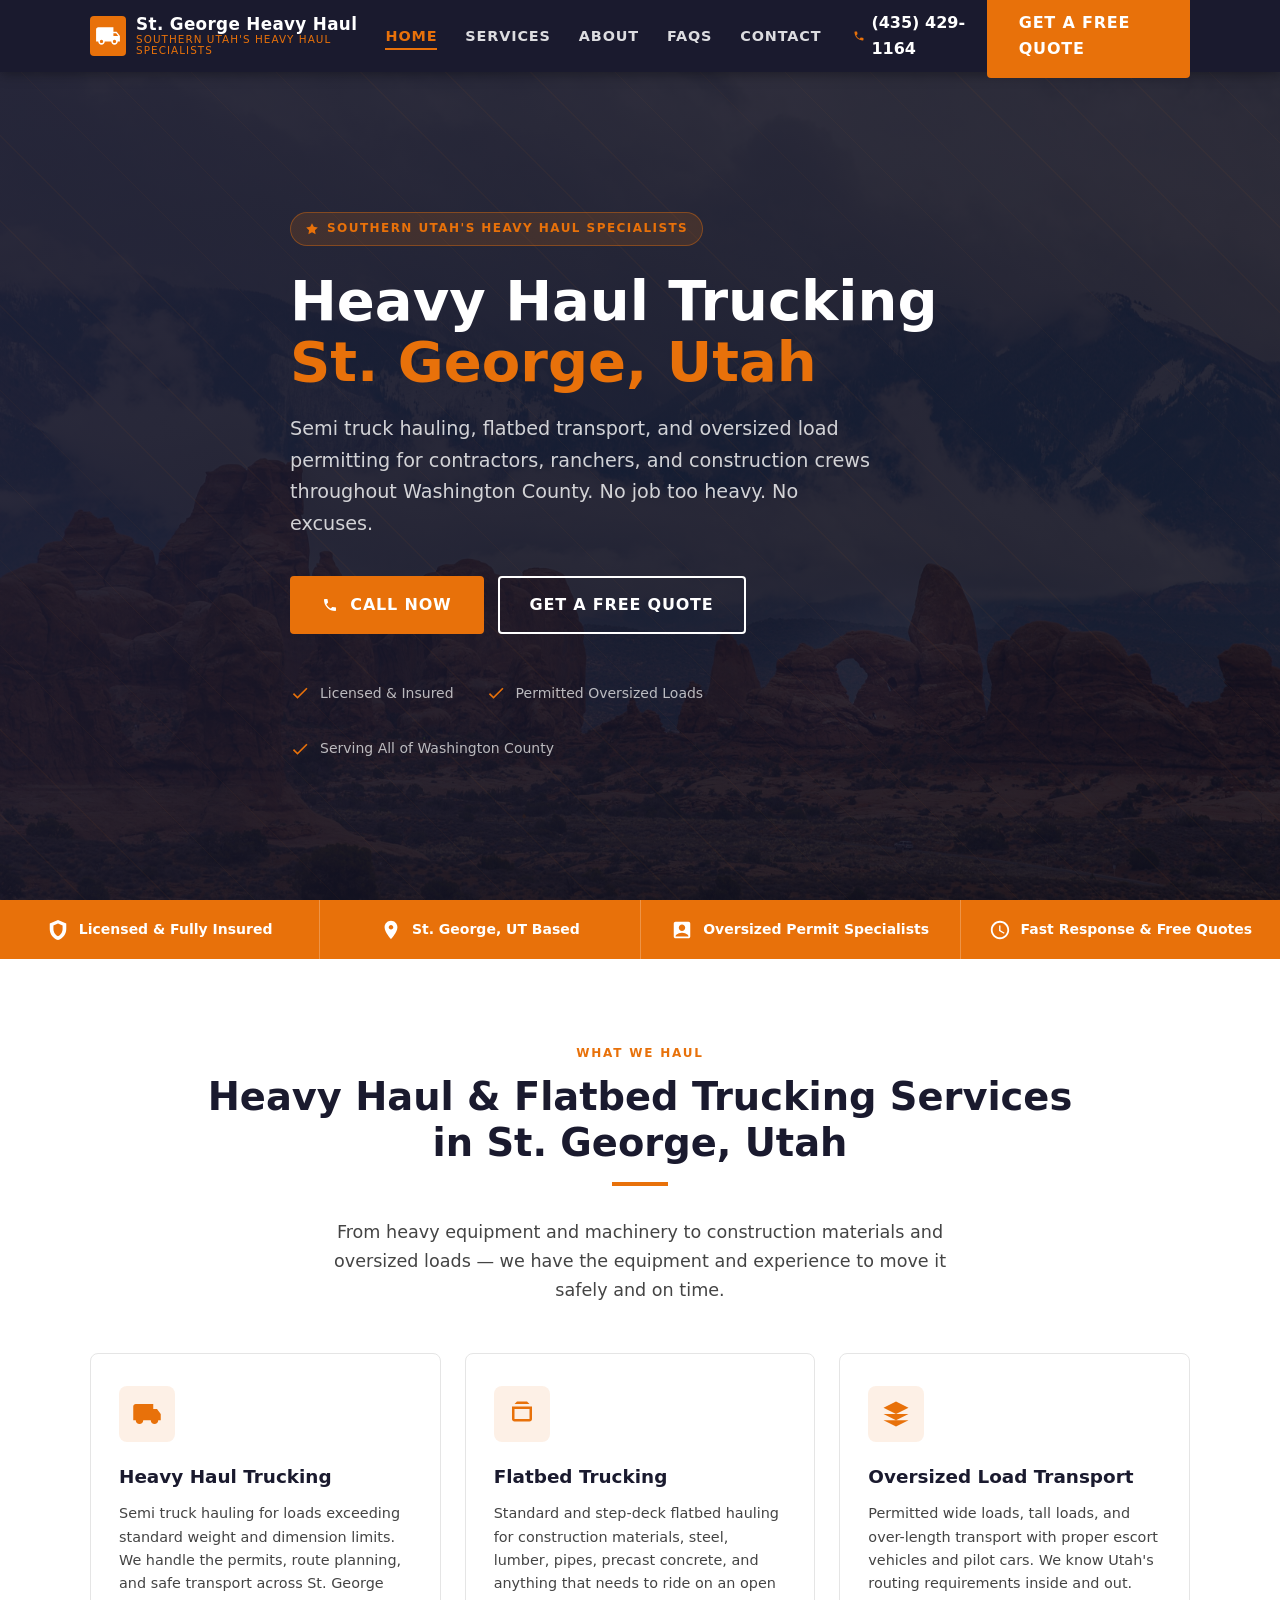
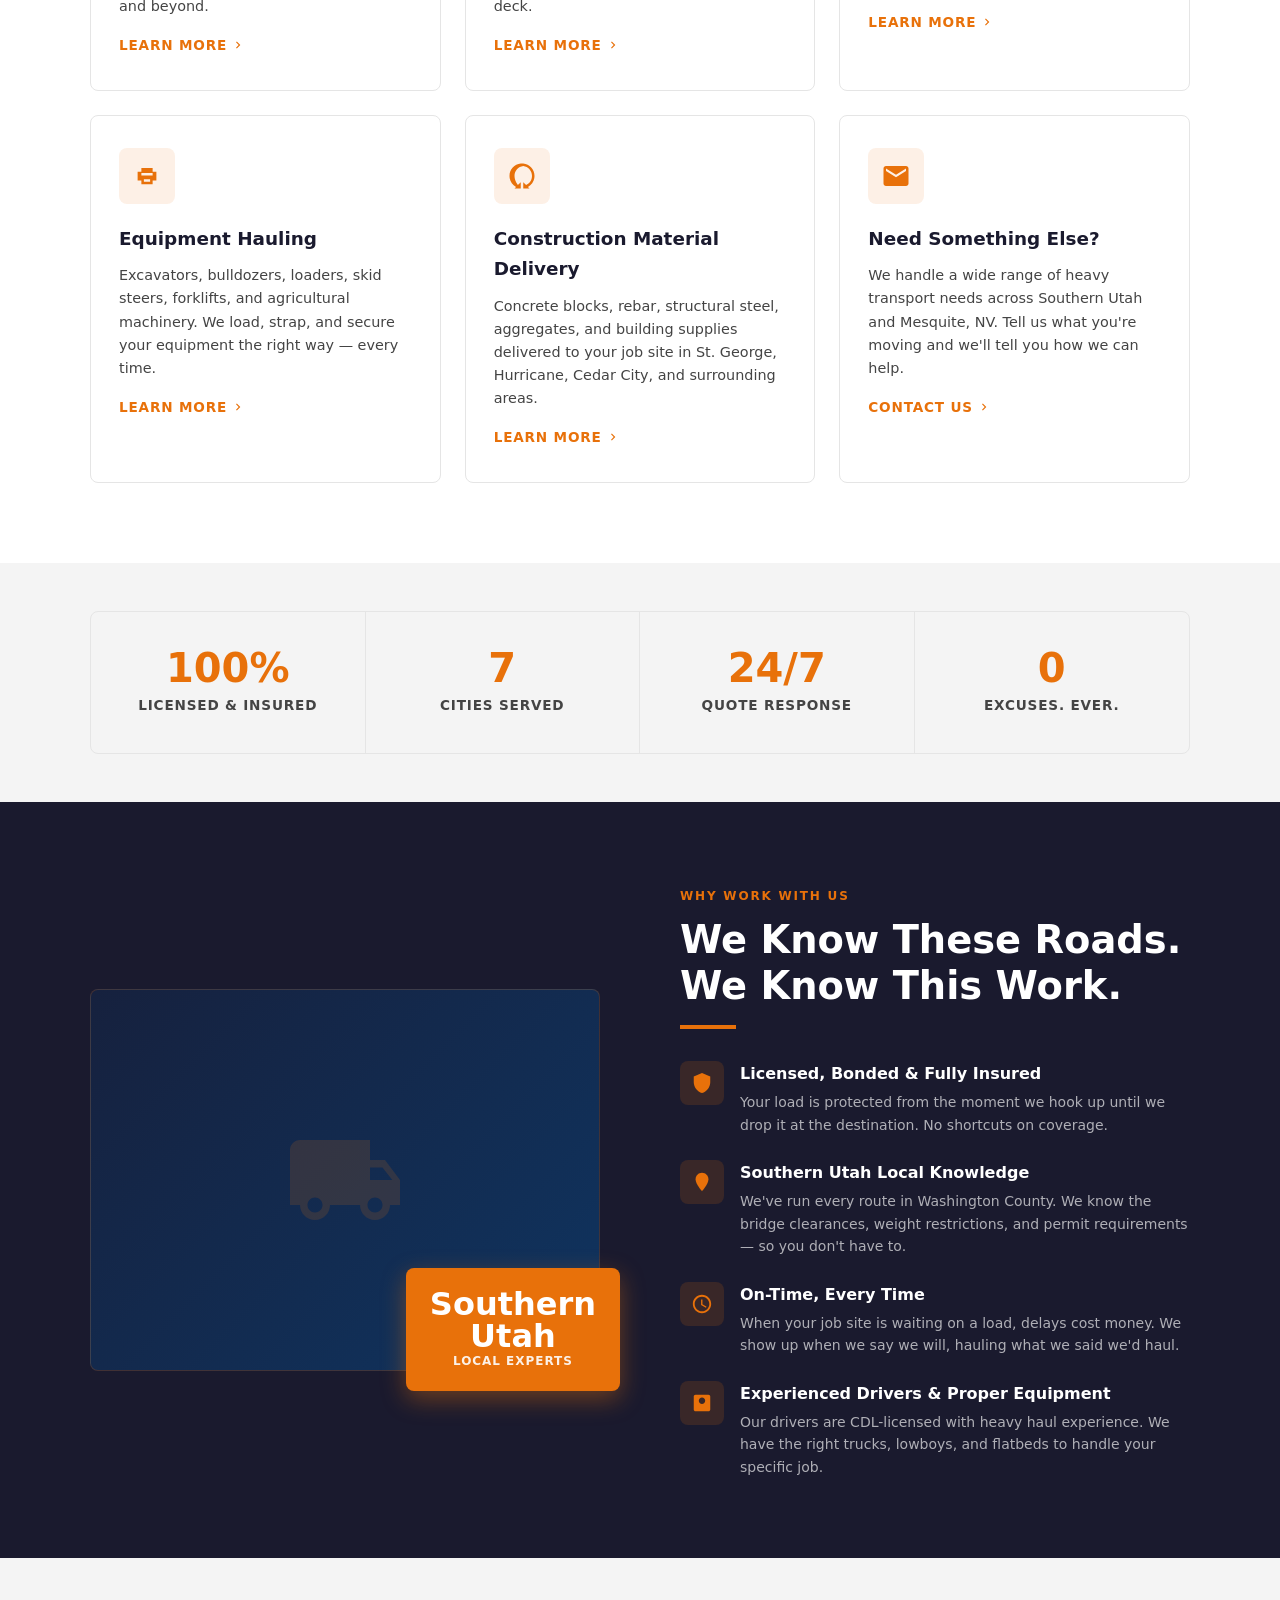
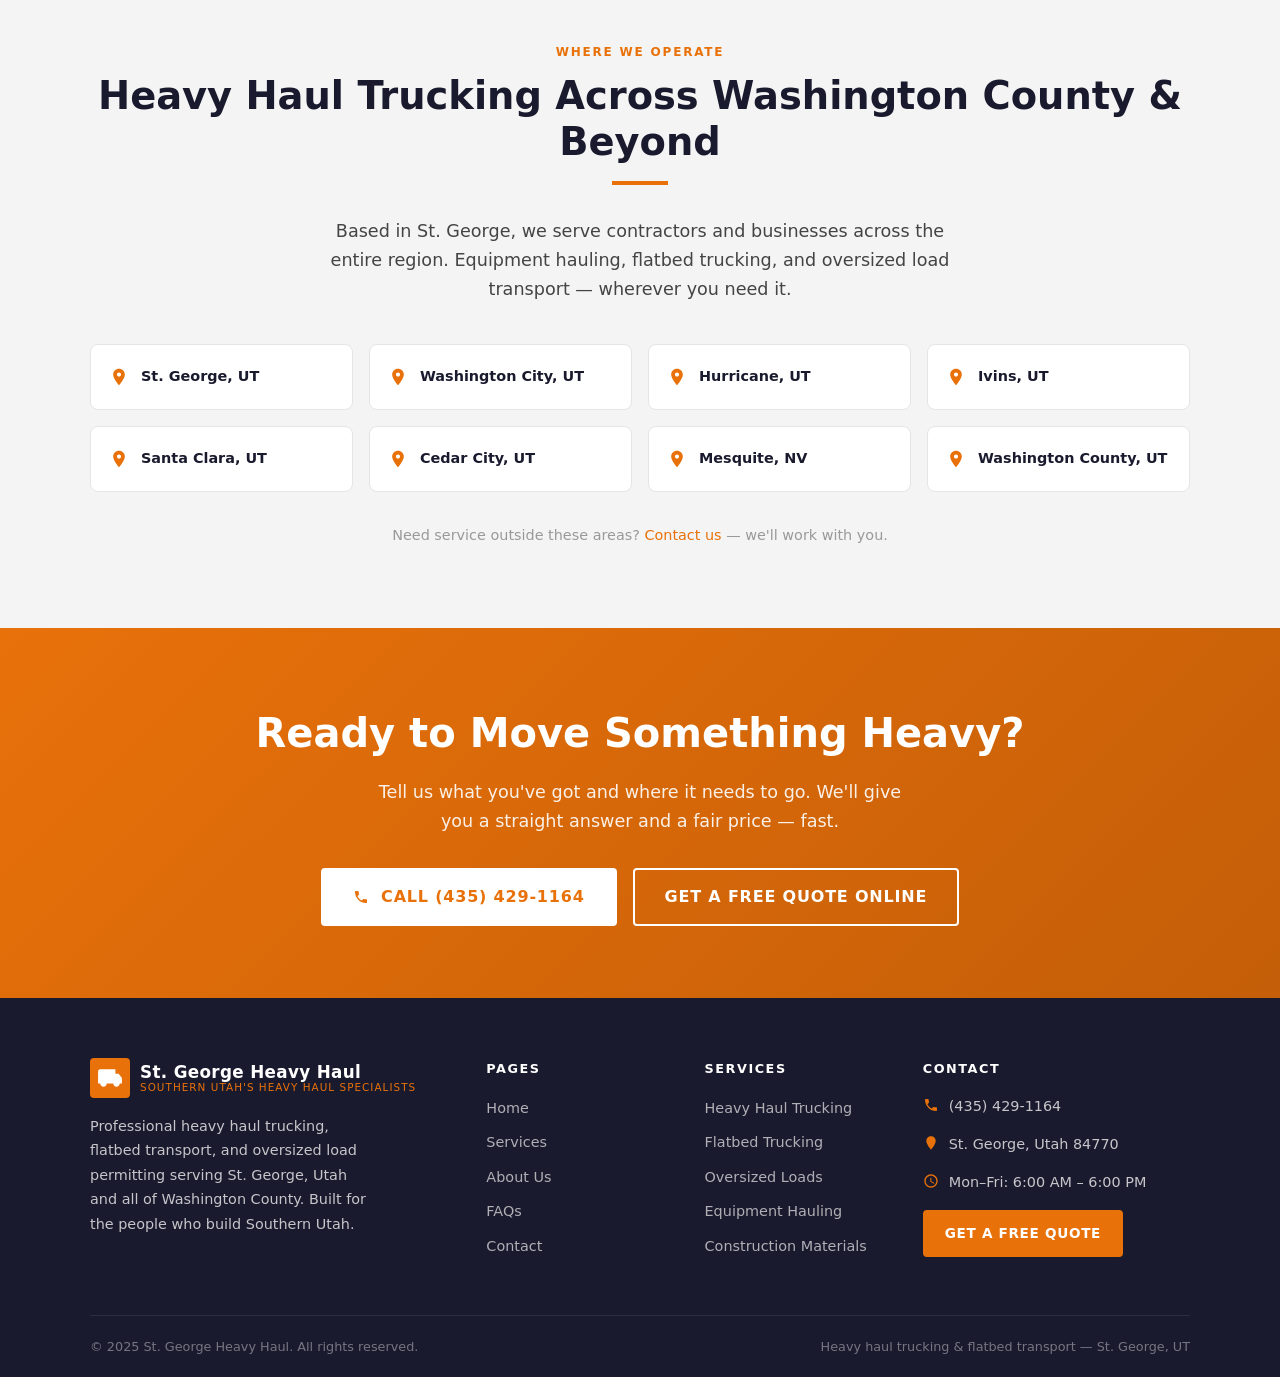
==== commit f548fb52: "Updated phone number across the site." ====
--- a/index.html
+++ b/index.html
@@ -4,16 +4,16 @@
   <meta charset="UTF-8" />
   <meta name="viewport" content="width=device-width, initial-scale=1.0" />
   <title>Heavy Haul Trucking St. George Utah | St. George Heavy Haul</title>
-  <meta name="description" content="St. George Heavy Haul offers professional heavy haul trucking, flatbed transport, oversized loads, and equipment hauling throughout St. George, UT and Washington County. Call (435) 555-0100 for a free quote." />
+  <meta name="description" content="St. George Heavy Haul offers professional heavy haul trucking, flatbed transport, oversized loads, and equipment hauling throughout St. George, UT and Washington County. Call (435) 429-1164 for a free quote." />
   <meta name="robots" content="index, follow" />
-  <link rel="canonical" href="https://www.stgeorgeheavyhaul.com/" />
+  <link rel="canonical" href="https://stgeorgeheavyhaul.com/" />
   <link rel="icon" type="image/svg+xml" href="favicon.svg" />
 
   <!-- Open Graph -->
   <meta property="og:title" content="Heavy Haul Trucking St. George Utah | St. George Heavy Haul" />
   <meta property="og:description" content="Professional heavy haul trucking, flatbed transport, and oversized load services in St. George, UT and all of Washington County." />
   <meta property="og:type" content="website" />
-  <meta property="og:url" content="https://www.stgeorgeheavyhaul.com/" />
+  <meta property="og:url" content="https://stgeorgeheavyhaul.com/" />
 
   <!-- Schema: LocalBusiness -->
   <script type="application/ld+json">
@@ -22,8 +22,8 @@
     "@type": "LocalBusiness",
     "name": "St. George Heavy Haul",
     "description": "Professional heavy haul trucking, flatbed transport, oversized loads, and equipment hauling serving St. George, Utah and Washington County.",
-    "url": "https://www.stgeorgeheavyhaul.com/",
-    "telephone": "+14355550100",
+    "url": "https://stgeorgeheavyhaul.com/",
+    "telephone": "+14354291164",
     "priceRange": "$$",
     "address": {
       "@type": "PostalAddress",
@@ -65,7 +65,7 @@
   <!-- ===================== HEADER ===================== -->
   <header class="site-header">
     <div class="container header-inner">
-      <a href="index.html" class="site-logo" aria-label="St. George Heavy Haul – Home">
+      <a href="/" class="site-logo" aria-label="St. George Heavy Haul – Home">
         <div class="logo-icon">
           <!-- Truck SVG icon -->
           <svg viewBox="0 0 24 24" xmlns="http://www.w3.org/2000/svg" aria-hidden="true">
@@ -80,16 +80,16 @@
 
       <nav class="site-nav" aria-label="Main navigation">
         <ul class="nav-links">
-          <li><a href="index.html" class="active">Home</a></li>
+          <li><a href="/" class="active">Home</a></li>
           <li><a href="services.html">Services</a></li>
           <li><a href="about.html">About</a></li>
           <li><a href="faqs.html">FAQs</a></li>
           <li><a href="contact.html">Contact</a></li>
         </ul>
         <div class="header-cta">
-          <a href="tel:+14355550100" class="header-phone" aria-label="Call us at (435) 555-0100">
+          <a href="tel:+14354291164" class="header-phone" aria-label="Call us at (435) 429-1164">
             <svg viewBox="0 0 24 24" aria-hidden="true"><path d="M6.62 10.79c1.44 2.83 3.76 5.14 6.59 6.59l2.2-2.2c.27-.27.67-.36 1.02-.24 1.12.37 2.33.57 3.57.57.55 0 1 .45 1 1V20c0 .55-.45 1-1 1-9.39 0-17-7.61-17-17 0-.55.45-1 1-1h3.5c.55 0 1 .45 1 1 0 1.25.2 2.45.57 3.57.11.35.03.74-.25 1.02l-2.2 2.2z"/></svg>
-            (435) 555-0100
+            (435) 429-1164
           </a>
           <a href="contact.html" class="btn btn-primary">Get a Free Quote</a>
         </div>
@@ -103,14 +103,14 @@
 
   <!-- Mobile Nav Overlay -->
   <nav class="mobile-nav" aria-label="Mobile navigation">
-    <a href="index.html">Home</a>
+    <a href="/">Home</a>
     <a href="services.html">Services</a>
     <a href="about.html">About</a>
     <a href="faqs.html">FAQs</a>
     <a href="contact.html">Contact</a>
-    <a href="tel:+14355550100" class="mobile-phone">
+    <a href="tel:+14354291164" class="mobile-phone">
       <svg viewBox="0 0 24 24" width="20" height="20" fill="white" aria-hidden="true"><path d="M6.62 10.79c1.44 2.83 3.76 5.14 6.59 6.59l2.2-2.2c.27-.27.67-.36 1.02-.24 1.12.37 2.33.57 3.57.57.55 0 1 .45 1 1V20c0 .55-.45 1-1 1-9.39 0-17-7.61-17-17 0-.55.45-1 1-1h3.5c.55 0 1 .45 1 1 0 1.25.2 2.45.57 3.57.11.35.03.74-.25 1.02l-2.2 2.2z"/></svg>
-      Call (435) 555-0100
+      Call (435) 429-1164
     </a>
   </nav>
 
@@ -136,7 +136,7 @@
           </p>
 
           <div class="hero-actions">
-            <a href="tel:+14355550100" class="btn btn-primary">
+            <a href="tel:+14354291164" class="btn btn-primary">
               <svg viewBox="0 0 24 24" width="16" height="16" fill="currentColor" style="display:inline;vertical-align:middle;margin-right:6px;" aria-hidden="true"><path d="M6.62 10.79c1.44 2.83 3.76 5.14 6.59 6.59l2.2-2.2c.27-.27.67-.36 1.02-.24 1.12.37 2.33.57 3.57.57.55 0 1 .45 1 1V20c0 .55-.45 1-1 1-9.39 0-17-7.61-17-17 0-.55.45-1 1-1h3.5c.55 0 1 .45 1 1 0 1.25.2 2.45.57 3.57.11.35.03.74-.25 1.02l-2.2 2.2z"/></svg>
               Call Now
             </a>
@@ -413,9 +413,9 @@
           Tell us what you've got and where it needs to go. We'll give you a straight answer and a fair price — fast.
         </p>
         <div class="cta-actions">
-          <a href="tel:+14355550100" class="btn btn-white">
+          <a href="tel:+14354291164" class="btn btn-white">
             <svg viewBox="0 0 24 24" width="16" height="16" fill="currentColor" style="display:inline;vertical-align:middle;margin-right:6px;" aria-hidden="true"><path d="M6.62 10.79c1.44 2.83 3.76 5.14 6.59 6.59l2.2-2.2c.27-.27.67-.36 1.02-.24 1.12.37 2.33.57 3.57.57.55 0 1 .45 1 1V20c0 .55-.45 1-1 1-9.39 0-17-7.61-17-17 0-.55.45-1 1-1h3.5c.55 0 1 .45 1 1 0 1.25.2 2.45.57 3.57.11.35.03.74-.25 1.02l-2.2 2.2z"/></svg>
-            Call (435) 555-0100
+            Call (435) 429-1164
           </a>
           <a href="contact.html" class="btn btn-outline">Get a Free Quote Online</a>
         </div>
@@ -429,7 +429,7 @@
     <div class="container">
       <div class="footer-grid">
         <div class="footer-brand">
-          <a href="index.html" class="site-logo" aria-label="St. George Heavy Haul – Home">
+          <a href="/" class="site-logo" aria-label="St. George Heavy Haul – Home">
             <div class="logo-icon">
               <svg viewBox="0 0 24 24" aria-hidden="true"><path d="M20 8h-3V4H3c-1.1 0-2 .9-2 2v11h2c0 1.66 1.34 3 3 3s3-1.34 3-3h6c0 1.66 1.34 3 3 3s3-1.34 3-3h2v-5l-3-4z"/></svg>
             </div>
@@ -444,7 +444,7 @@
         <div class="footer-col">
           <h4>Pages</h4>
           <ul>
-            <li><a href="index.html">Home</a></li>
+            <li><a href="/">Home</a></li>
             <li><a href="services.html">Services</a></li>
             <li><a href="about.html">About Us</a></li>
             <li><a href="faqs.html">FAQs</a></li>
@@ -467,7 +467,7 @@
           <h4>Contact</h4>
           <div class="footer-contact-item">
             <svg viewBox="0 0 24 24" aria-hidden="true"><path d="M6.62 10.79c1.44 2.83 3.76 5.14 6.59 6.59l2.2-2.2c.27-.27.67-.36 1.02-.24 1.12.37 2.33.57 3.57.57.55 0 1 .45 1 1V20c0 .55-.45 1-1 1-9.39 0-17-7.61-17-17 0-.55.45-1 1-1h3.5c.55 0 1 .45 1 1 0 1.25.2 2.45.57 3.57.11.35.03.74-.25 1.02l-2.2 2.2z"/></svg>
-            <a href="tel:+14355550100">(435) 555-0100</a>
+            <a href="tel:+14354291164">(435) 429-1164</a>
           </div>
           <div class="footer-contact-item">
             <svg viewBox="0 0 24 24" aria-hidden="true"><path d="M12 2C8.13 2 5 5.13 5 9c0 5.25 7 13 7 13s7-7.75 7-13c0-3.87-3.13-7-7-7z"/></svg>
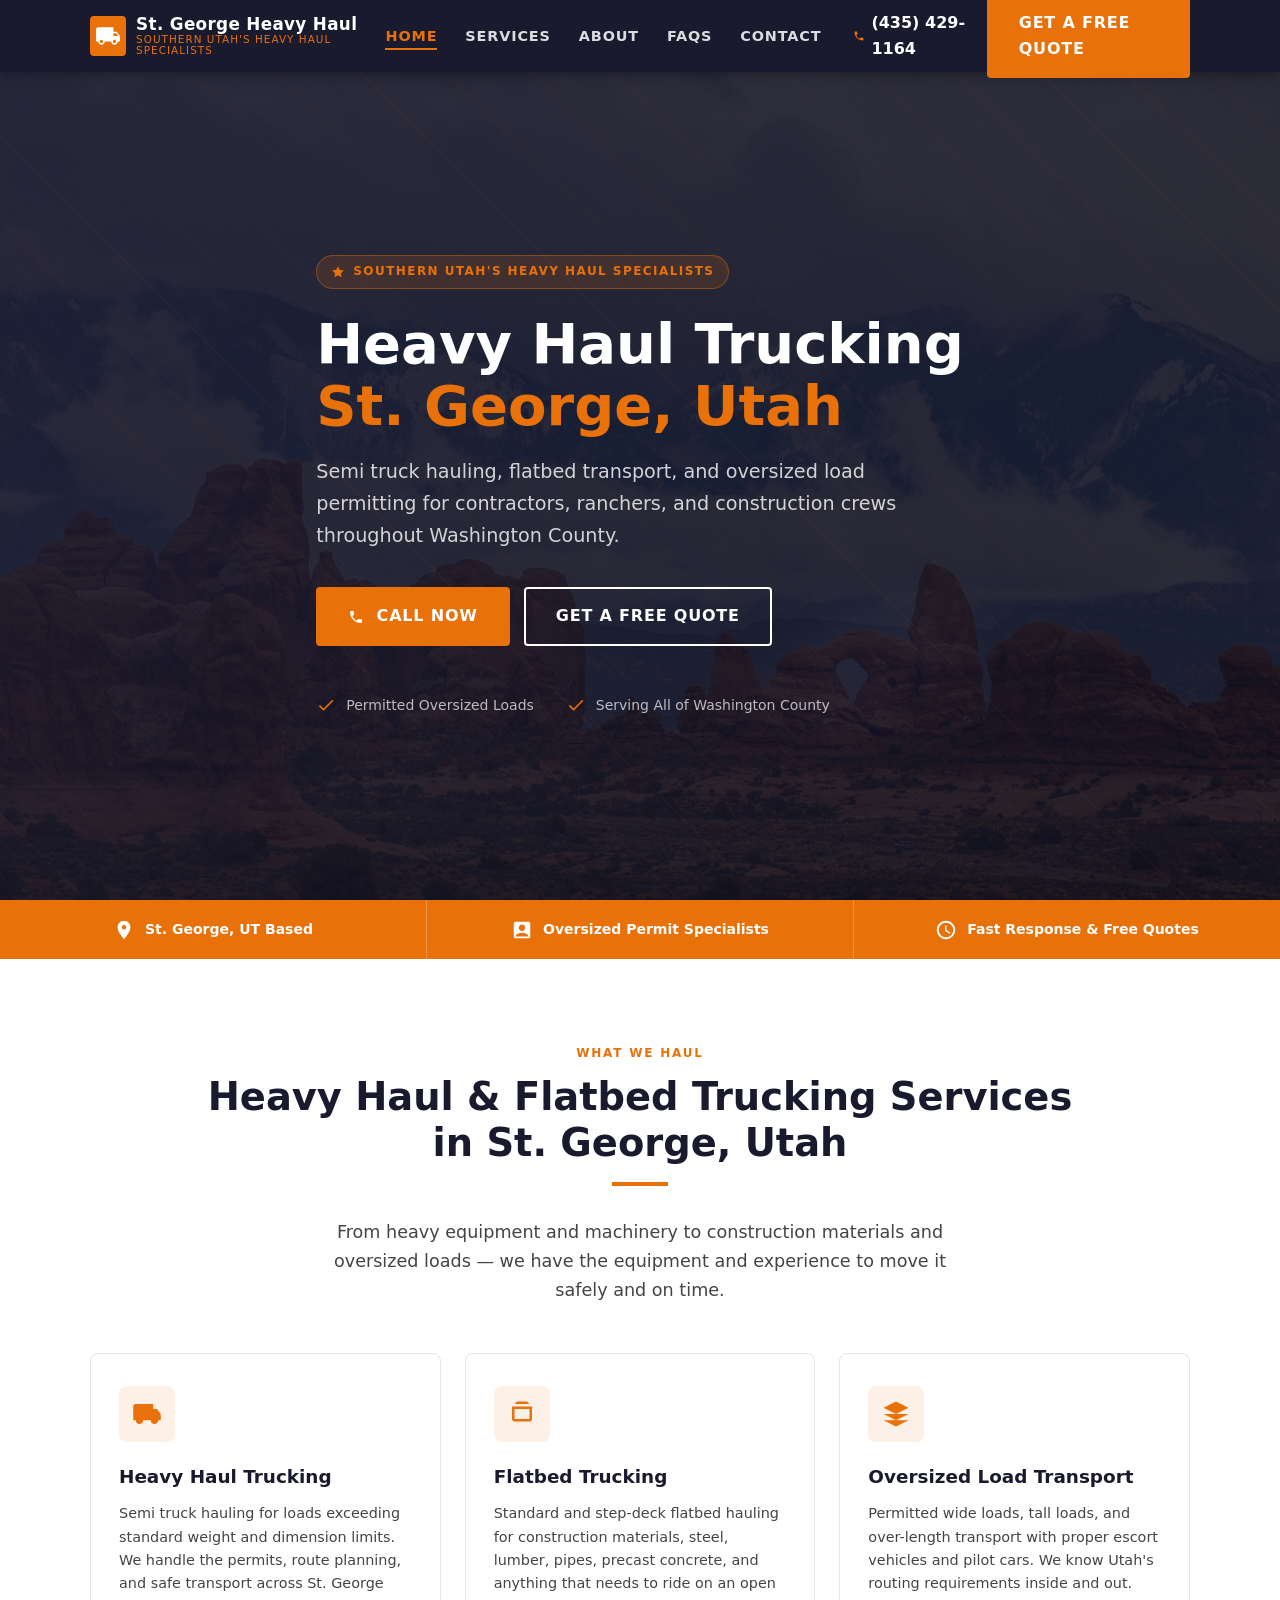
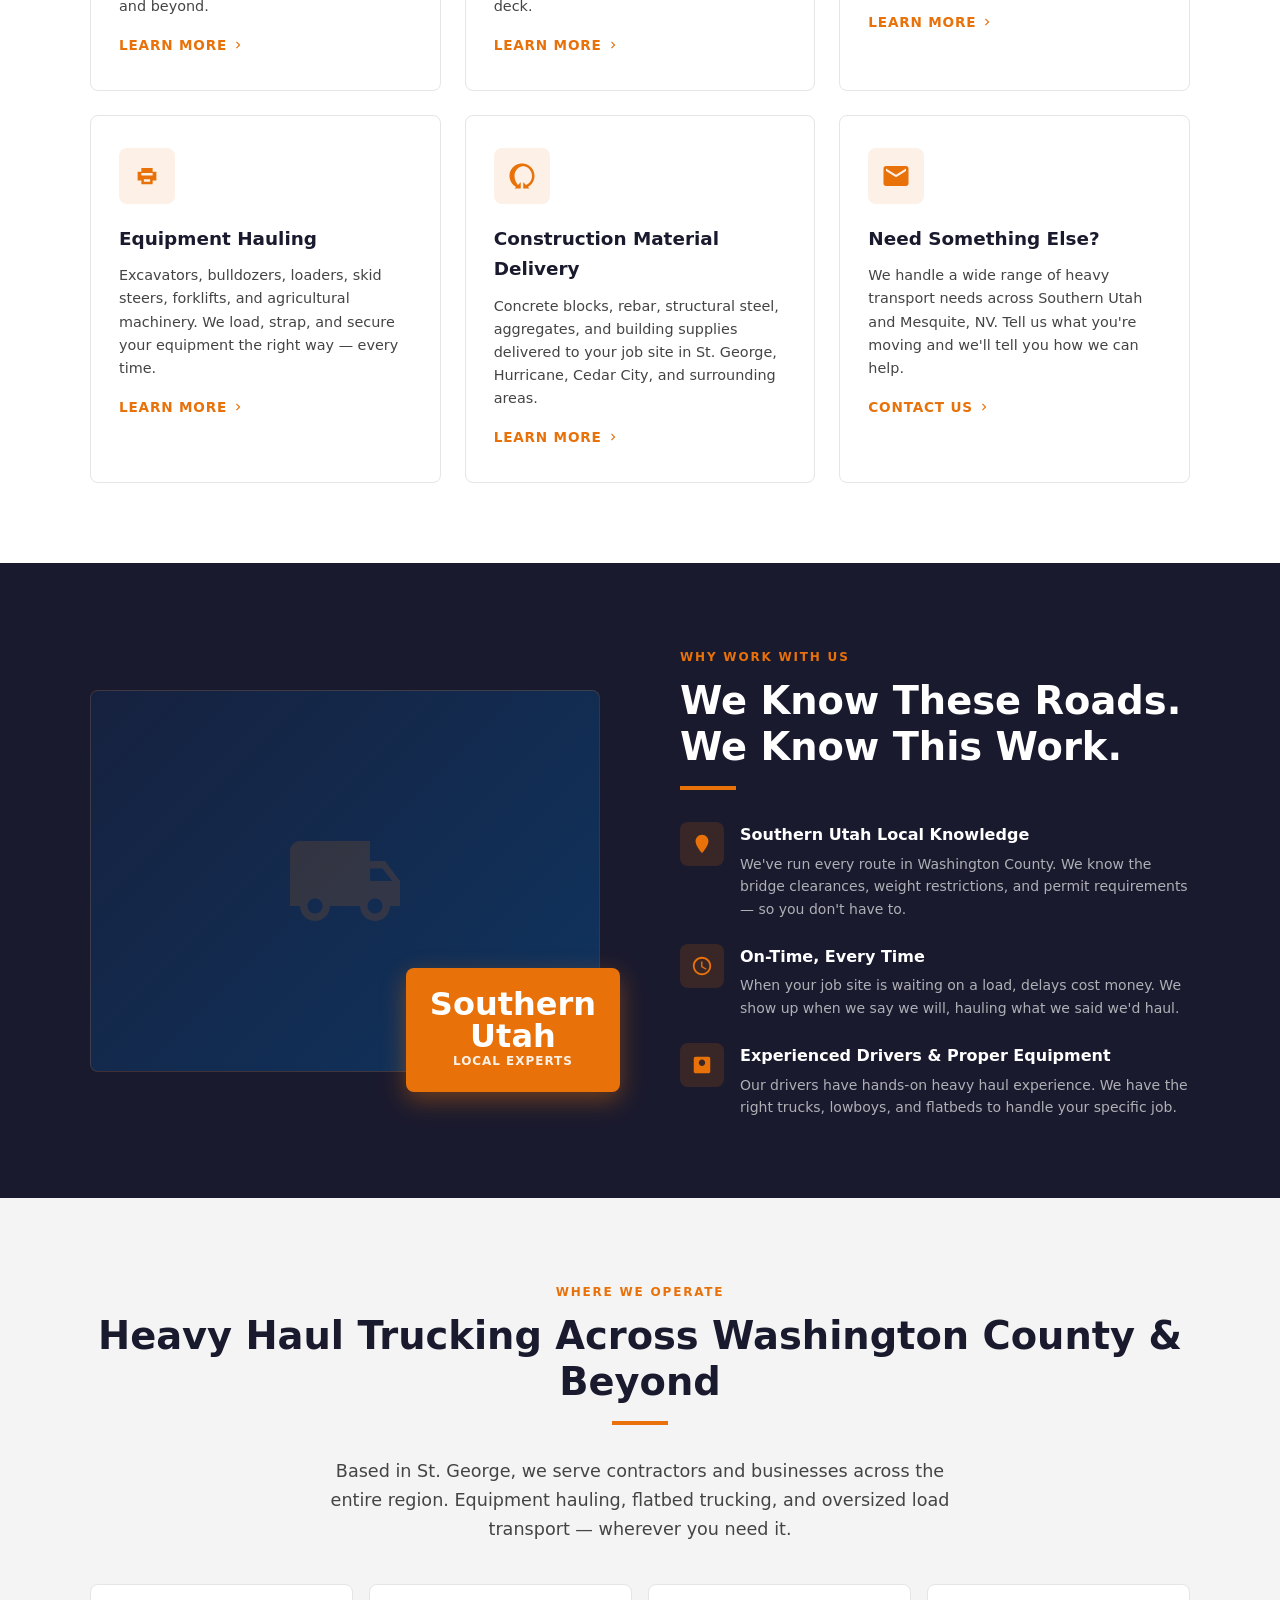
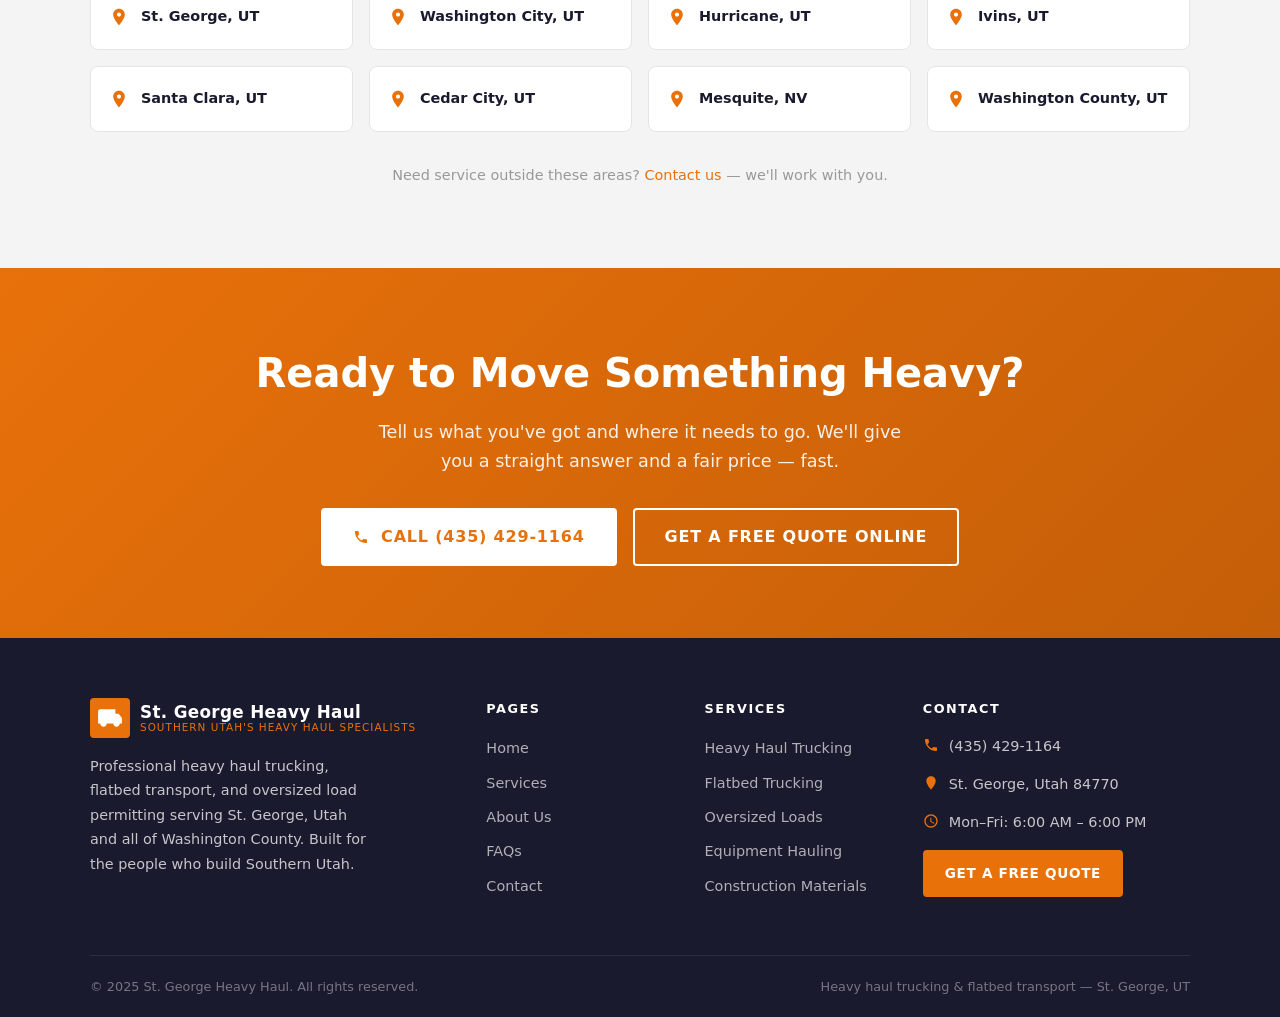
==== commit e1574147: "Small changes" ====
--- a/index.html
+++ b/index.html
@@ -132,8 +132,7 @@
           </h1>
 
           <p class="hero-sub">
-            Semi truck hauling, flatbed transport, and oversized load permitting for contractors, ranchers, and construction crews throughout Washington County. No job too heavy. No excuses.
-          </p>
+            Semi truck hauling, flatbed transport, and oversized load permitting for contractors, ranchers, and construction crews throughout Washington County.          </p>
 
           <div class="hero-actions">
             <a href="tel:+14354291164" class="btn btn-primary">
@@ -146,10 +145,6 @@
           <div class="hero-trust">
             <div class="trust-item">
               <svg viewBox="0 0 24 24" aria-hidden="true"><path d="M9 16.17L4.83 12l-1.42 1.41L9 19 21 7l-1.41-1.41z"/></svg>
-              Licensed &amp; Insured
-            </div>
-            <div class="trust-item">
-              <svg viewBox="0 0 24 24" aria-hidden="true"><path d="M9 16.17L4.83 12l-1.42 1.41L9 19 21 7l-1.41-1.41z"/></svg>
               Permitted Oversized Loads
             </div>
             <div class="trust-item">
@@ -164,10 +159,6 @@
     <!-- ===================== TRUST BAR ===================== -->
     <div class="trust-bar" role="region" aria-label="Key trust signals">
       <div class="trust-bar-inner">
-        <div class="trust-bar-item">
-          <svg viewBox="0 0 24 24" aria-hidden="true"><path d="M12 1L3 5v6c0 5.55 3.84 10.74 9 12 5.16-1.26 9-6.45 9-12V5l-9-4zm0 4l5 2.18V11c0 3.5-2.33 6.79-5 7.93-2.67-1.14-5-4.43-5-7.93V7.18L12 5z"/></svg>
-          Licensed &amp; Fully Insured
-        </div>
         <div class="trust-bar-item">
           <svg viewBox="0 0 24 24" aria-hidden="true"><path d="M12 2C8.13 2 5 5.13 5 9c0 5.25 7 13 7 13s7-7.75 7-13c0-3.87-3.13-7-7-7zm0 9.5c-1.38 0-2.5-1.12-2.5-2.5s1.12-2.5 2.5-2.5 2.5 1.12 2.5 2.5-1.12 2.5-2.5 2.5z"/></svg>
           St. George, UT Based
@@ -257,30 +248,6 @@
       </div>
     </section>
 
-    <!-- ===================== STATS ROW ===================== -->
-    <section class="section-pad-sm" style="background: var(--off-white);" aria-label="Company statistics">
-      <div class="container">
-        <div class="stats-row">
-          <div class="stat-block">
-            <div class="num">100%</div>
-            <div class="label">Licensed &amp; Insured</div>
-          </div>
-          <div class="stat-block">
-            <div class="num">7</div>
-            <div class="label">Cities Served</div>
-          </div>
-          <div class="stat-block">
-            <div class="num">24/7</div>
-            <div class="label">Quote Response</div>
-          </div>
-          <div class="stat-block">
-            <div class="num">0</div>
-            <div class="label">Excuses. Ever.</div>
-          </div>
-        </div>
-      </div>
-    </section>
-
     <!-- ===================== WHY CHOOSE US ===================== -->
     <section class="section-pad why-section" aria-labelledby="why-heading">
       <div class="container">
@@ -307,16 +274,6 @@
             <div class="why-list">
               <div class="why-item">
                 <div class="why-item-icon" aria-hidden="true">
-                  <svg viewBox="0 0 24 24"><path d="M12 1L3 5v6c0 5.55 3.84 10.74 9 12 5.16-1.26 9-6.45 9-12V5l-9-4z"/></svg>
-                </div>
-                <div class="why-item-text">
-                  <h4>Licensed, Bonded &amp; Fully Insured</h4>
-                  <p>Your load is protected from the moment we hook up until we drop it at the destination. No shortcuts on coverage.</p>
-                </div>
-              </div>
-
-              <div class="why-item">
-                <div class="why-item-icon" aria-hidden="true">
                   <svg viewBox="0 0 24 24"><path d="M12 2C8.13 2 5 5.13 5 9c0 5.25 7 13 7 13s7-7.75 7-13c0-3.87-3.13-7-7-7z"/></svg>
                 </div>
                 <div class="why-item-text">
@@ -341,7 +298,7 @@
                 </div>
                 <div class="why-item-text">
                   <h4>Experienced Drivers &amp; Proper Equipment</h4>
-                  <p>Our drivers are CDL-licensed with heavy haul experience. We have the right trucks, lowboys, and flatbeds to handle your specific job.</p>
+                  <p>Our drivers have hands-on heavy haul experience. We have the right trucks, lowboys, and flatbeds to handle your specific job.</p>
                 </div>
               </div>
             </div>
